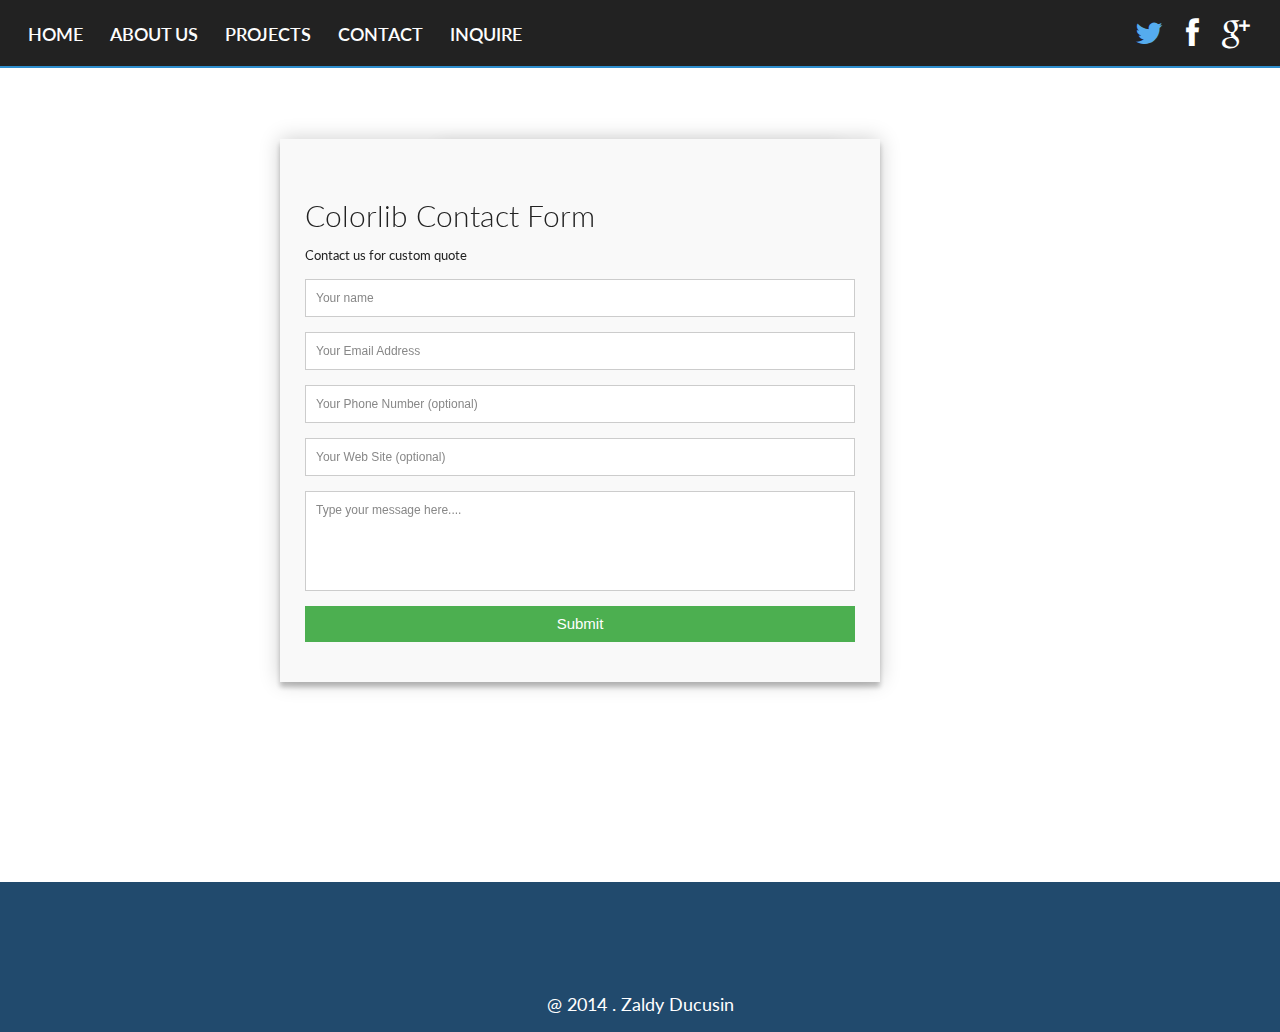
==== Customized.html @ 524197e4 "update" ====
<!DOCTYPE html>
<!--[if lt IE 7]> <html class="no-js lt-ie9 lt-ie8 lt-ie7"> <![endif]-->
<!--[if IE 7]> <html class="no-js lt-ie9 lt-ie8"> <![endif]-->
<!--[if IE 8]> <html class="no-js lt-ie9"> <![endif]-->
<!--[if gt IE 8]><!-->
<html class='no-js'>
  <!--<![endif]-->
  <head>

    <meta charset='utf-8'>
    <meta content='IE=edge' http-equiv='X-UA-Compatible'>
    <title>Inquire</title>

    

    <meta content='width=device-width, initial-scale=1.0' name='viewport'>

    <link href="stylesheets/screen.css" media="screen" rel="stylesheet" type="text/css" />
    <link href="stylesheets/plugin.css" media="screen" rel="stylesheet" type="text/css" />
  
    <link href="stylesheets/customizedcss.css" media="screen" rel="stylesheet" type="text/css" />
    <script src="javascripts/libs/modernizr-2.7.1.min.js" type="text/javascript"></script>
    
  </head>
  <body class='homepage'>
   
    <div class='container'>
      <header id='header' class="fixed-top">
   
        <div class='site-main-menu' id='menu'>
          <ul>
            <li>
              <a href='index.html'>HOME</a>
            </li>
            <li>
              <a href='index.html'>ABOUT US</a>
            </li>
            <li>
              <a href='index.html'>PROJECTS</a>
            </li>
            <li>
              <a href='index.html'>CONTACT</a>
            </li>
            <li>
              <a href='inquire.html'>INQUIRE</a>
            </li>
          </ul>
          <span class='follow'>
            <a class='links' href='#' target='_blank' title='Twitter'>
              <i class='fa fa-twitter'></i>
            </a>
            
            <a class='links' href='#' target='_blank' title='Youtube'>
              <i class='fa fa-facebook'></i>
            </a>
            <a class='links' href='#' target='_blank' title='Youtube'>
              <i class='fa fa-google-plus'></i>
            </a>
          </span>
        </div>
        
      </header>



<dd>
<div class="container1">  

  <form id="contact" action="" method="post">
  <h3>Choose one of these services</h3>
    <fieldset>
      <dl class="dropdown"> 
  
    <dt>
    <a href="#">
      <span class="hida">Select</span>    
      <p class="multiSel"></p>  
    </a>
    </dt>
  
    <dd>
        <div class="mutliSelect">
            <ul>
                <li>
                    <input type="checkbox" value="Apple" />Apple</li>
                <li>
                    <input type="checkbox" value="Blackberry" />Blackberry</li>
                <li>
                    <input type="checkbox" value="HTC" />HTC</li>
                <li>
                    <input type="checkbox" value="Sony Ericson" />Sony Ericson</li>
                <li>
                    <input type="checkbox" value="Motorola" />Motorola</li>
                <li>
                    <input type="checkbox" value="Nokia" />Nokia</li>
            </ul>
        </div>
    </dd>
  
</dl>
    </fieldset>
    <fieldset>
      <input placeholder="Your name" type="text" tabindex="1" required autofocus>
    </fieldset>
    <fieldset>
      <input placeholder="Your Email Address" type="email" tabindex="2" required>
    </fieldset>
  </form>
</div>
<div class="container2">  
   <form id="contact" action="" method="post">
    <h3>Colorlib Contact Form</h3>
    <h4>Contact us for custom quote</h4>
    <fieldset>
      <input placeholder="Your name" type="text" tabindex="1" required autofocus>
    </fieldset>
    <fieldset>
      <input placeholder="Your Email Address" type="email" tabindex="2" required>
    </fieldset>
    <fieldset>
      <input placeholder="Your Phone Number (optional)" type="tel" tabindex="3" required>
    </fieldset>
    <fieldset>
      <input placeholder="Your Web Site (optional)" type="url" tabindex="4" required>
    </fieldset>
    <fieldset>
      <textarea placeholder="Type your message here...." tabindex="5" required></textarea>
    </fieldset>
    <fieldset>
      <button name="submit" type="submit" id="contact-submit" data-submit="...Sending">Submit</button>
    </fieldset>

  </form>
  </div>
</div>


 


      
      <footer id='contacts'>
        
        <span class='cc'>
          @ 2014 . Zaldy Ducusin
        </span>
      </footer>
    </div>
    <script src="http://ajax.googleapis.com/ajax/libs/jquery/1.10.2/jquery.min.js" type="text/javascript"></script>
    <script>
      window.jQuery || document.write('<script src="/javascripts/libs/jquery-1.10.2.min.js"><\/script>')
    </script>
    <script>
    $(".dropdown dt a").on('click', function() {
  $(".dropdown dd ul").slideToggle('fast');
});

$(".dropdown dd ul li a").on('click', function() {
  $(".dropdown dd ul").hide();
});

function getSelectedValue(id) {
  return $("#" + id).find("dt a span.value").html();
}

$(document).bind('click', function(e) {
  var $clicked = $(e.target);
  if (!$clicked.parents().hasClass("dropdown")) $(".dropdown dd ul").hide();
});

$('.mutliSelect input[type="checkbox"]').on('click', function() {

  var title = $(this).closest('.mutliSelect').find('input[type="checkbox"]').val(),
    title = $(this).val() + ",";

  if ($(this).is(':checked')) {
    var html = '<span title="' + title + '">' + title + '</span>';
    $('.multiSel').append(html);
    $(".hida").hide();
  } else {
    $('span[title="' + title + '"]').remove();
    var ret = $(".hida");
    $('.dropdown dt a').append(ret);

  }
});
</script>
    <script src="javascripts/libs/holder.js" type="text/javascript"></script>
    <script src="javascripts/plugins.js" type="text/javascript"></script>
    <script src="javascripts/formsjs.js" type="text/javascript"></script>
  </body>
</html>
---- stylesheets/screen.css ----
/* line 33, f:/Ruby193/lib/ruby/gems/1.9.1/gems/compass-h5bp-0.1.2/stylesheets/h5bp/_normalize.scss */
article,
aside,
details,
figcaption,
figure,
footer,
header,
hgroup,
main,
nav,
section,
summary {
  display: block; }

/* line 40, f:/Ruby193/lib/ruby/gems/1.9.1/gems/compass-h5bp-0.1.2/stylesheets/h5bp/_normalize.scss */
audio,
canvas,
video {
  display: inline-block;
  *display: inline;
  *zoom: 1; }

/* line 48, f:/Ruby193/lib/ruby/gems/1.9.1/gems/compass-h5bp-0.1.2/stylesheets/h5bp/_normalize.scss */
audio:not([controls]) {
  display: none;
  height: 0; }

/* line 55, f:/Ruby193/lib/ruby/gems/1.9.1/gems/compass-h5bp-0.1.2/stylesheets/h5bp/_normalize.scss */
[hidden] {
  display: none; }

/* line 77, f:/Ruby193/lib/ruby/gems/1.9.1/gems/compass-h5bp-0.1.2/stylesheets/h5bp/_normalize.scss */
html {
  background: #fff;
  color: #000;
  font-size: 100%;
  -webkit-text-size-adjust: 100%;
  -ms-text-size-adjust: 100%; }

/* line 92, f:/Ruby193/lib/ruby/gems/1.9.1/gems/compass-h5bp-0.1.2/stylesheets/h5bp/_normalize.scss */
html,
button,
input,
select,
textarea {
  font-family: sans-serif; }

/* line 98, f:/Ruby193/lib/ruby/gems/1.9.1/gems/compass-h5bp-0.1.2/stylesheets/h5bp/_normalize.scss */
body {
  margin: 0; }

/* line 113, f:/Ruby193/lib/ruby/gems/1.9.1/gems/compass-h5bp-0.1.2/stylesheets/h5bp/_normalize.scss */
a:focus {
  outline: thin dotted; }

/* line 119, f:/Ruby193/lib/ruby/gems/1.9.1/gems/compass-h5bp-0.1.2/stylesheets/h5bp/_normalize.scss */
a:active,
a:hover {
  outline: 0; }

/* line 132, f:/Ruby193/lib/ruby/gems/1.9.1/gems/compass-h5bp-0.1.2/stylesheets/h5bp/_normalize.scss */
h1 {
  font-size: 2em;
  margin: 0.67em 0; }

/* line 137, f:/Ruby193/lib/ruby/gems/1.9.1/gems/compass-h5bp-0.1.2/stylesheets/h5bp/_normalize.scss */
h2 {
  font-size: 1.5em;
  margin: 0.83em 0; }

/* line 142, f:/Ruby193/lib/ruby/gems/1.9.1/gems/compass-h5bp-0.1.2/stylesheets/h5bp/_normalize.scss */
h3 {
  font-size: 1.17em;
  margin: 1em 0; }

/* line 147, f:/Ruby193/lib/ruby/gems/1.9.1/gems/compass-h5bp-0.1.2/stylesheets/h5bp/_normalize.scss */
h4 {
  font-size: 1em;
  margin: 1.33em 0; }

/* line 152, f:/Ruby193/lib/ruby/gems/1.9.1/gems/compass-h5bp-0.1.2/stylesheets/h5bp/_normalize.scss */
h5 {
  font-size: 0.83em;
  margin: 1.67em 0; }

/* line 157, f:/Ruby193/lib/ruby/gems/1.9.1/gems/compass-h5bp-0.1.2/stylesheets/h5bp/_normalize.scss */
h6 {
  font-size: 0.67em;
  margin: 2.33em 0; }

/* line 163, f:/Ruby193/lib/ruby/gems/1.9.1/gems/compass-h5bp-0.1.2/stylesheets/h5bp/_normalize.scss */
abbr[title] {
  border-bottom: 1px dotted; }

/* line 169, f:/Ruby193/lib/ruby/gems/1.9.1/gems/compass-h5bp-0.1.2/stylesheets/h5bp/_normalize.scss */
b,
strong {
  font-weight: bold; }

/* line 173, f:/Ruby193/lib/ruby/gems/1.9.1/gems/compass-h5bp-0.1.2/stylesheets/h5bp/_normalize.scss */
blockquote {
  margin: 1em 40px; }

/* line 178, f:/Ruby193/lib/ruby/gems/1.9.1/gems/compass-h5bp-0.1.2/stylesheets/h5bp/_normalize.scss */
dfn {
  font-style: italic; }

/* line 184, f:/Ruby193/lib/ruby/gems/1.9.1/gems/compass-h5bp-0.1.2/stylesheets/h5bp/_normalize.scss */
hr {
  -moz-box-sizing: content-box;
  box-sizing: content-box;
  height: 0; }

/* line 191, f:/Ruby193/lib/ruby/gems/1.9.1/gems/compass-h5bp-0.1.2/stylesheets/h5bp/_normalize.scss */
mark {
  background: #ff0;
  color: #000; }

/* line 198, f:/Ruby193/lib/ruby/gems/1.9.1/gems/compass-h5bp-0.1.2/stylesheets/h5bp/_normalize.scss */
p,
pre {
  margin: 1em 0; }

/* line 206, f:/Ruby193/lib/ruby/gems/1.9.1/gems/compass-h5bp-0.1.2/stylesheets/h5bp/_normalize.scss */
code,
kbd,
pre,
samp {
  font-family: monospace, serif;
  _font-family: 'courier new', monospace;
  font-size: 1em; }

/* line 213, f:/Ruby193/lib/ruby/gems/1.9.1/gems/compass-h5bp-0.1.2/stylesheets/h5bp/_normalize.scss */
pre {
  white-space: pre;
  white-space: pre-wrap;
  word-wrap: break-word; }

/* line 220, f:/Ruby193/lib/ruby/gems/1.9.1/gems/compass-h5bp-0.1.2/stylesheets/h5bp/_normalize.scss */
q {
  quotes: none; }

/* line 226, f:/Ruby193/lib/ruby/gems/1.9.1/gems/compass-h5bp-0.1.2/stylesheets/h5bp/_normalize.scss */
q:before,
q:after {
  content: '';
  content: none; }

/* line 232, f:/Ruby193/lib/ruby/gems/1.9.1/gems/compass-h5bp-0.1.2/stylesheets/h5bp/_normalize.scss */
small {
  font-size: 80%; }

/* line 238, f:/Ruby193/lib/ruby/gems/1.9.1/gems/compass-h5bp-0.1.2/stylesheets/h5bp/_normalize.scss */
sub,
sup {
  font-size: 75%;
  line-height: 0;
  position: relative;
  vertical-align: baseline; }

/* line 245, f:/Ruby193/lib/ruby/gems/1.9.1/gems/compass-h5bp-0.1.2/stylesheets/h5bp/_normalize.scss */
sup {
  top: -0.5em; }

/* line 249, f:/Ruby193/lib/ruby/gems/1.9.1/gems/compass-h5bp-0.1.2/stylesheets/h5bp/_normalize.scss */
sub {
  bottom: -0.25em; }

/* line 263, f:/Ruby193/lib/ruby/gems/1.9.1/gems/compass-h5bp-0.1.2/stylesheets/h5bp/_normalize.scss */
dl,
menu,
ol,
ul {
  margin: 1em 0; }

/* line 267, f:/Ruby193/lib/ruby/gems/1.9.1/gems/compass-h5bp-0.1.2/stylesheets/h5bp/_normalize.scss */
dd {
  margin: 0 0 0 40px; }

/* line 274, f:/Ruby193/lib/ruby/gems/1.9.1/gems/compass-h5bp-0.1.2/stylesheets/h5bp/_normalize.scss */
menu,
ol,
ul {
  padding: 0 0 0 40px; }

/* line 280, f:/Ruby193/lib/ruby/gems/1.9.1/gems/compass-h5bp-0.1.2/stylesheets/h5bp/_normalize.scss */
nav ul,
nav ol {
  list-style: none;
  list-style-image: none; }

/* line 293, f:/Ruby193/lib/ruby/gems/1.9.1/gems/compass-h5bp-0.1.2/stylesheets/h5bp/_normalize.scss */
img {
  border: 0;
  -ms-interpolation-mode: bicubic; }

/* line 299, f:/Ruby193/lib/ruby/gems/1.9.1/gems/compass-h5bp-0.1.2/stylesheets/h5bp/_normalize.scss */
svg:not(:root) {
  overflow: hidden; }

/* line 310, f:/Ruby193/lib/ruby/gems/1.9.1/gems/compass-h5bp-0.1.2/stylesheets/h5bp/_normalize.scss */
figure {
  margin: 0; }

/* line 321, f:/Ruby193/lib/ruby/gems/1.9.1/gems/compass-h5bp-0.1.2/stylesheets/h5bp/_normalize.scss */
form {
  margin: 0; }

/* line 326, f:/Ruby193/lib/ruby/gems/1.9.1/gems/compass-h5bp-0.1.2/stylesheets/h5bp/_normalize.scss */
fieldset {
  border: 1px solid #c0c0c0;
  margin: 0 2px;
  padding: 0.35em 0.625em 0.75em; }

/* line 335, f:/Ruby193/lib/ruby/gems/1.9.1/gems/compass-h5bp-0.1.2/stylesheets/h5bp/_normalize.scss */
legend {
  border: 0;
  padding: 0;
  white-space: normal;
  *margin-left: -7px; }

/* line 349, f:/Ruby193/lib/ruby/gems/1.9.1/gems/compass-h5bp-0.1.2/stylesheets/h5bp/_normalize.scss */
button,
input,
select,
textarea {
  font-size: 100%;
  margin: 0;
  vertical-align: baseline;
  *vertical-align: middle; }

/* line 359, f:/Ruby193/lib/ruby/gems/1.9.1/gems/compass-h5bp-0.1.2/stylesheets/h5bp/_normalize.scss */
button,
input {
  line-height: normal; }

/* line 368, f:/Ruby193/lib/ruby/gems/1.9.1/gems/compass-h5bp-0.1.2/stylesheets/h5bp/_normalize.scss */
button,
select {
  text-transform: none; }

/* line 382, f:/Ruby193/lib/ruby/gems/1.9.1/gems/compass-h5bp-0.1.2/stylesheets/h5bp/_normalize.scss */
button,
html input[type="button"],
input[type="reset"],
input[type="submit"] {
  -webkit-appearance: button;
  cursor: pointer;
  *overflow: visible; }

/* line 390, f:/Ruby193/lib/ruby/gems/1.9.1/gems/compass-h5bp-0.1.2/stylesheets/h5bp/_normalize.scss */
button[disabled],
html input[disabled] {
  cursor: default; }

/* line 399, f:/Ruby193/lib/ruby/gems/1.9.1/gems/compass-h5bp-0.1.2/stylesheets/h5bp/_normalize.scss */
input[type="checkbox"],
input[type="radio"] {
  box-sizing: border-box;
  padding: 0;
  *height: 13px;
  *width: 13px; }

/* line 409, f:/Ruby193/lib/ruby/gems/1.9.1/gems/compass-h5bp-0.1.2/stylesheets/h5bp/_normalize.scss */
input[type="search"] {
  -webkit-appearance: textfield;
  -moz-box-sizing: content-box;
  -webkit-box-sizing: content-box;
  box-sizing: content-box; }

/* line 419, f:/Ruby193/lib/ruby/gems/1.9.1/gems/compass-h5bp-0.1.2/stylesheets/h5bp/_normalize.scss */
input[type="search"]::-webkit-search-cancel-button,
input[type="search"]::-webkit-search-decoration {
  -webkit-appearance: none; }

/* line 425, f:/Ruby193/lib/ruby/gems/1.9.1/gems/compass-h5bp-0.1.2/stylesheets/h5bp/_normalize.scss */
button::-moz-focus-inner,
input::-moz-focus-inner {
  border: 0;
  padding: 0; }

/* line 432, f:/Ruby193/lib/ruby/gems/1.9.1/gems/compass-h5bp-0.1.2/stylesheets/h5bp/_normalize.scss */
textarea {
  overflow: auto;
  vertical-align: top; }

/* line 444, f:/Ruby193/lib/ruby/gems/1.9.1/gems/compass-h5bp-0.1.2/stylesheets/h5bp/_normalize.scss */
table {
  border-collapse: collapse;
  border-spacing: 0; }

/* line 22, f:/Ruby193/lib/ruby/gems/1.9.1/gems/compass-h5bp-0.1.2/stylesheets/h5bp/_main.scss */
html,
button,
input,
select,
textarea {
  color: #222222; }

/* line 26, f:/Ruby193/lib/ruby/gems/1.9.1/gems/compass-h5bp-0.1.2/stylesheets/h5bp/_main.scss */
body {
  font-size: 1em;
  line-height: 1.4; }

/* line 34, f:/Ruby193/lib/ruby/gems/1.9.1/gems/compass-h5bp-0.1.2/stylesheets/h5bp/_main.scss */
::-moz-selection {
  background: #b3d4fc;
  text-shadow: none; }

/* line 39, f:/Ruby193/lib/ruby/gems/1.9.1/gems/compass-h5bp-0.1.2/stylesheets/h5bp/_main.scss */
::selection {
  background: #b3d4fc;
  text-shadow: none; }

/* line 45, f:/Ruby193/lib/ruby/gems/1.9.1/gems/compass-h5bp-0.1.2/stylesheets/h5bp/_main.scss */
hr {
  display: block;
  height: 1px;
  border: 0;
  border-top: 1px solid #ccc;
  margin: 1em 0;
  padding: 0; }

/* line 55, f:/Ruby193/lib/ruby/gems/1.9.1/gems/compass-h5bp-0.1.2/stylesheets/h5bp/_main.scss */
img {
  vertical-align: middle; }

/* line 60, f:/Ruby193/lib/ruby/gems/1.9.1/gems/compass-h5bp-0.1.2/stylesheets/h5bp/_main.scss */
fieldset {
  border: 0;
  margin: 0;
  padding: 0; }

/* line 67, f:/Ruby193/lib/ruby/gems/1.9.1/gems/compass-h5bp-0.1.2/stylesheets/h5bp/_main.scss */
textarea {
  resize: vertical; }

/* line 20, f:/SHIRO/Cloud/Work/shiro/source/stylesheets/grid/_magic.sass */
.container {
  max-width: 100%; }

/* line 28, f:/SHIRO/Cloud/Work/shiro/source/stylesheets/grid/_magic.sass */
.container {
  *zoom: 1;
  padding-left: 0;
  padding-right: 0;
  margin-left: auto;
  margin-right: auto; }
  /* line 38, f:/Ruby193/lib/ruby/gems/1.9.1/gems/compass-0.12.2/frameworks/compass/stylesheets/compass/utilities/general/_clearfix.scss */
  .container:after {
    content: "";
    display: table;
    clear: both; }

/* line 33, f:/SHIRO/Cloud/Work/shiro/source/stylesheets/grid/_magic.sass */
header, #main-content, footer {
  overflow: hidden;
  *zoom: 1; }

/*!
 *  Font Awesome 4.0.3 by @davegandy - http://fontawesome.io - @fontawesome
 *  License - http://fontawesome.io/license (Font: SIL OFL 1.1, CSS: MIT License)
 */
/* FONT PATH
 * -------------------------- */
@font-face {
  font-family: 'FontAwesome';
  src: url("../fonts/fontawesome-webfont.eot?v=4.0.3");
  src: url("../fonts/fontawesome-webfont.eot?#iefix&v=4.0.3") format("embedded-opentype"), url("../fonts/fontawesome-webfont.woff?v=4.0.3") format("woff"), url("../fonts/fontawesome-webfont.ttf?v=4.0.3") format("truetype"), url("../fonts/fontawesome-webfont.svg?v=4.0.3#fontawesomeregular") format("svg");
  font-weight: normal;
  font-style: normal; }

/* line 4, f:/Ruby193/lib/ruby/gems/1.9.1/gems/font-awesome-middleman-4.0.3/app/assets/stylesheets/_core.scss */
.fa {
  display: inline-block;
  font-family: FontAwesome;
  font-style: normal;
  font-weight: normal;
  line-height: 1;
  -webkit-font-smoothing: antialiased;
  -moz-osx-font-smoothing: grayscale; }

/* makes the font 33% larger relative to the icon container */
/* line 7, f:/Ruby193/lib/ruby/gems/1.9.1/gems/font-awesome-middleman-4.0.3/app/assets/stylesheets/_larger.scss */
.fa-lg {
  font-size: 1.33333em;
  line-height: 0.75em;
  vertical-align: -15%; }

/* line 12, f:/Ruby193/lib/ruby/gems/1.9.1/gems/font-awesome-middleman-4.0.3/app/assets/stylesheets/_larger.scss */
.fa-2x {
  font-size: 2em; }

/* line 13, f:/Ruby193/lib/ruby/gems/1.9.1/gems/font-awesome-middleman-4.0.3/app/assets/stylesheets/_larger.scss */
.fa-3x {
  font-size: 3em; }

/* line 14, f:/Ruby193/lib/ruby/gems/1.9.1/gems/font-awesome-middleman-4.0.3/app/assets/stylesheets/_larger.scss */
.fa-4x {
  font-size: 4em; }

/* line 15, f:/Ruby193/lib/ruby/gems/1.9.1/gems/font-awesome-middleman-4.0.3/app/assets/stylesheets/_larger.scss */
.fa-5x {
  font-size: 5em; }

/* line 5, f:/Ruby193/lib/ruby/gems/1.9.1/gems/font-awesome-middleman-4.0.3/app/assets/stylesheets/_fixed-width.scss */
.fa-fw {
  width: 1.28571em;
  text-align: center; }

/* line 6, f:/Ruby193/lib/ruby/gems/1.9.1/gems/font-awesome-middleman-4.0.3/app/assets/stylesheets/_list.scss */
.fa-ul {
  padding-left: 0;
  margin-left: 2.14286em;
  list-style-type: none; }
  /* line 10, f:/Ruby193/lib/ruby/gems/1.9.1/gems/font-awesome-middleman-4.0.3/app/assets/stylesheets/_list.scss */
  .fa-ul > li {
    position: relative; }

/* line 12, f:/Ruby193/lib/ruby/gems/1.9.1/gems/font-awesome-middleman-4.0.3/app/assets/stylesheets/_list.scss */
.fa-li {
  position: absolute;
  left: -2.14286em;
  width: 2.14286em;
  top: 0.14286em;
  text-align: center; }
  /* line 18, f:/Ruby193/lib/ruby/gems/1.9.1/gems/font-awesome-middleman-4.0.3/app/assets/stylesheets/_list.scss */
  .fa-li.fa-lg {
    left: -1.85714em; }

/* line 6, f:/Ruby193/lib/ruby/gems/1.9.1/gems/font-awesome-middleman-4.0.3/app/assets/stylesheets/_bordered-pulled.scss */
.fa-border {
  padding: .2em .25em .15em;
  border: solid 0.08em #eeeeee;
  border-radius: .1em; }

/* line 12, f:/Ruby193/lib/ruby/gems/1.9.1/gems/font-awesome-middleman-4.0.3/app/assets/stylesheets/_bordered-pulled.scss */
.pull-right {
  float: right; }

/* line 13, f:/Ruby193/lib/ruby/gems/1.9.1/gems/font-awesome-middleman-4.0.3/app/assets/stylesheets/_bordered-pulled.scss */
.pull-left {
  float: left; }

/* line 16, f:/Ruby193/lib/ruby/gems/1.9.1/gems/font-awesome-middleman-4.0.3/app/assets/stylesheets/_bordered-pulled.scss */
.fa.pull-left {
  margin-right: .3em; }
/* line 17, f:/Ruby193/lib/ruby/gems/1.9.1/gems/font-awesome-middleman-4.0.3/app/assets/stylesheets/_bordered-pulled.scss */
.fa.pull-right {
  margin-left: .3em; }

/* line 6, f:/Ruby193/lib/ruby/gems/1.9.1/gems/font-awesome-middleman-4.0.3/app/assets/stylesheets/_spinning.scss */
.fa-spin {
  -webkit-animation: spin 2s infinite linear;
  -moz-animation: spin 2s infinite linear;
  -o-animation: spin 2s infinite linear;
  animation: spin 2s infinite linear; }

@-moz-keyframes spin {
  /* line 14, f:/Ruby193/lib/ruby/gems/1.9.1/gems/font-awesome-middleman-4.0.3/app/assets/stylesheets/_spinning.scss */
  0% {
    -moz-transform: rotate(0deg); }

  /* line 15, f:/Ruby193/lib/ruby/gems/1.9.1/gems/font-awesome-middleman-4.0.3/app/assets/stylesheets/_spinning.scss */
  100% {
    -moz-transform: rotate(359deg); } }

@-webkit-keyframes spin {
  /* line 18, f:/Ruby193/lib/ruby/gems/1.9.1/gems/font-awesome-middleman-4.0.3/app/assets/stylesheets/_spinning.scss */
  0% {
    -webkit-transform: rotate(0deg); }

  /* line 19, f:/Ruby193/lib/ruby/gems/1.9.1/gems/font-awesome-middleman-4.0.3/app/assets/stylesheets/_spinning.scss */
  100% {
    -webkit-transform: rotate(359deg); } }

@-o-keyframes spin {
  /* line 22, f:/Ruby193/lib/ruby/gems/1.9.1/gems/font-awesome-middleman-4.0.3/app/assets/stylesheets/_spinning.scss */
  0% {
    -o-transform: rotate(0deg); }

  /* line 23, f:/Ruby193/lib/ruby/gems/1.9.1/gems/font-awesome-middleman-4.0.3/app/assets/stylesheets/_spinning.scss */
  100% {
    -o-transform: rotate(359deg); } }

@-ms-keyframes spin {
  /* line 26, f:/Ruby193/lib/ruby/gems/1.9.1/gems/font-awesome-middleman-4.0.3/app/assets/stylesheets/_spinning.scss */
  0% {
    -ms-transform: rotate(0deg); }

  /* line 27, f:/Ruby193/lib/ruby/gems/1.9.1/gems/font-awesome-middleman-4.0.3/app/assets/stylesheets/_spinning.scss */
  100% {
    -ms-transform: rotate(359deg); } }

@keyframes spin {
  /* line 30, f:/Ruby193/lib/ruby/gems/1.9.1/gems/font-awesome-middleman-4.0.3/app/assets/stylesheets/_spinning.scss */
  0% {
    transform: rotate(0deg); }

  /* line 31, f:/Ruby193/lib/ruby/gems/1.9.1/gems/font-awesome-middleman-4.0.3/app/assets/stylesheets/_spinning.scss */
  100% {
    transform: rotate(359deg); } }

/* line 6, f:/Ruby193/lib/ruby/gems/1.9.1/gems/font-awesome-middleman-4.0.3/app/assets/stylesheets/_rotated-flipped.scss */
.fa-rotate-90 {
  filter: progid:DXImageTransform.Microsoft.BasicImage(rotation=$rotation);
  -webkit-transform: rotate(90deg);
  -moz-transform: rotate(90deg);
  -ms-transform: rotate(90deg);
  -o-transform: rotate(90deg);
  transform: rotate(90deg); }

/* line 7, f:/Ruby193/lib/ruby/gems/1.9.1/gems/font-awesome-middleman-4.0.3/app/assets/stylesheets/_rotated-flipped.scss */
.fa-rotate-180 {
  filter: progid:DXImageTransform.Microsoft.BasicImage(rotation=$rotation);
  -webkit-transform: rotate(180deg);
  -moz-transform: rotate(180deg);
  -ms-transform: rotate(180deg);
  -o-transform: rotate(180deg);
  transform: rotate(180deg); }

/* line 8, f:/Ruby193/lib/ruby/gems/1.9.1/gems/font-awesome-middleman-4.0.3/app/assets/stylesheets/_rotated-flipped.scss */
.fa-rotate-270 {
  filter: progid:DXImageTransform.Microsoft.BasicImage(rotation=$rotation);
  -webkit-transform: rotate(270deg);
  -moz-transform: rotate(270deg);
  -ms-transform: rotate(270deg);
  -o-transform: rotate(270deg);
  transform: rotate(270deg); }

/* line 10, f:/Ruby193/lib/ruby/gems/1.9.1/gems/font-awesome-middleman-4.0.3/app/assets/stylesheets/_rotated-flipped.scss */
.fa-flip-horizontal {
  filter: progid:DXImageTransform.Microsoft.BasicImage(rotation=$rotation);
  -webkit-transform: scale(-1, 1);
  -moz-transform: scale(-1, 1);
  -ms-transform: scale(-1, 1);
  -o-transform: scale(-1, 1);
  transform: scale(-1, 1); }

/* line 11, f:/Ruby193/lib/ruby/gems/1.9.1/gems/font-awesome-middleman-4.0.3/app/assets/stylesheets/_rotated-flipped.scss */
.fa-flip-vertical {
  filter: progid:DXImageTransform.Microsoft.BasicImage(rotation=$rotation);
  -webkit-transform: scale(1, -1);
  -moz-transform: scale(1, -1);
  -ms-transform: scale(1, -1);
  -o-transform: scale(1, -1);
  transform: scale(1, -1); }

/* line 6, f:/Ruby193/lib/ruby/gems/1.9.1/gems/font-awesome-middleman-4.0.3/app/assets/stylesheets/_stacked.scss */
.fa-stack {
  position: relative;
  display: inline-block;
  width: 2em;
  height: 2em;
  line-height: 2em;
  vertical-align: middle; }

/* line 14, f:/Ruby193/lib/ruby/gems/1.9.1/gems/font-awesome-middleman-4.0.3/app/assets/stylesheets/_stacked.scss */
.fa-stack-1x, .fa-stack-2x {
  position: absolute;
  left: 0;
  width: 100%;
  text-align: center; }

/* line 20, f:/Ruby193/lib/ruby/gems/1.9.1/gems/font-awesome-middleman-4.0.3/app/assets/stylesheets/_stacked.scss */
.fa-stack-1x {
  line-height: inherit; }

/* line 21, f:/Ruby193/lib/ruby/gems/1.9.1/gems/font-awesome-middleman-4.0.3/app/assets/stylesheets/_stacked.scss */
.fa-stack-2x {
  font-size: 2em; }

/* line 22, f:/Ruby193/lib/ruby/gems/1.9.1/gems/font-awesome-middleman-4.0.3/app/assets/stylesheets/_stacked.scss */
.fa-inverse {
  color: white; }

/* Font Awesome uses the Unicode Private Use Area (PUA) to ensure screen
   readers do not read off random characters that represent icons */
/* line 5, f:/Ruby193/lib/ruby/gems/1.9.1/gems/font-awesome-middleman-4.0.3/app/assets/stylesheets/_icons.scss */
.fa-glass:before {
  content: "\f000"; }

/* line 6, f:/Ruby193/lib/ruby/gems/1.9.1/gems/font-awesome-middleman-4.0.3/app/assets/stylesheets/_icons.scss */
.fa-music:before {
  content: "\f001"; }

/* line 7, f:/Ruby193/lib/ruby/gems/1.9.1/gems/font-awesome-middleman-4.0.3/app/assets/stylesheets/_icons.scss */
.fa-search:before {
  content: "\f002"; }

/* line 8, f:/Ruby193/lib/ruby/gems/1.9.1/gems/font-awesome-middleman-4.0.3/app/assets/stylesheets/_icons.scss */
.fa-envelope-o:before {
  content: "\f003"; }

/* line 9, f:/Ruby193/lib/ruby/gems/1.9.1/gems/font-awesome-middleman-4.0.3/app/assets/stylesheets/_icons.scss */
.fa-heart:before {
  content: "\f004"; }

/* line 10, f:/Ruby193/lib/ruby/gems/1.9.1/gems/font-awesome-middleman-4.0.3/app/assets/stylesheets/_icons.scss */
.fa-star:before {
  content: "\f005"; }

/* line 11, f:/Ruby193/lib/ruby/gems/1.9.1/gems/font-awesome-middleman-4.0.3/app/assets/stylesheets/_icons.scss */
.fa-star-o:before {
  content: "\f006"; }

/* line 12, f:/Ruby193/lib/ruby/gems/1.9.1/gems/font-awesome-middleman-4.0.3/app/assets/stylesheets/_icons.scss */
.fa-user:before {
  content: "\f007"; }

/* line 13, f:/Ruby193/lib/ruby/gems/1.9.1/gems/font-awesome-middleman-4.0.3/app/assets/stylesheets/_icons.scss */
.fa-film:before {
  content: "\f008"; }

/* line 14, f:/Ruby193/lib/ruby/gems/1.9.1/gems/font-awesome-middleman-4.0.3/app/assets/stylesheets/_icons.scss */
.fa-th-large:before {
  content: "\f009"; }

/* line 15, f:/Ruby193/lib/ruby/gems/1.9.1/gems/font-awesome-middleman-4.0.3/app/assets/stylesheets/_icons.scss */
.fa-th:before {
  content: "\f00a"; }

/* line 16, f:/Ruby193/lib/ruby/gems/1.9.1/gems/font-awesome-middleman-4.0.3/app/assets/stylesheets/_icons.scss */
.fa-th-list:before {
  content: "\f00b"; }

/* line 17, f:/Ruby193/lib/ruby/gems/1.9.1/gems/font-awesome-middleman-4.0.3/app/assets/stylesheets/_icons.scss */
.fa-check:before {
  content: "\f00c"; }

/* line 18, f:/Ruby193/lib/ruby/gems/1.9.1/gems/font-awesome-middleman-4.0.3/app/assets/stylesheets/_icons.scss */
.fa-times:before {
  content: "\f00d"; }

/* line 19, f:/Ruby193/lib/ruby/gems/1.9.1/gems/font-awesome-middleman-4.0.3/app/assets/stylesheets/_icons.scss */
.fa-search-plus:before {
  content: "\f00e"; }

/* line 20, f:/Ruby193/lib/ruby/gems/1.9.1/gems/font-awesome-middleman-4.0.3/app/assets/stylesheets/_icons.scss */
.fa-search-minus:before {
  content: "\f010"; }

/* line 21, f:/Ruby193/lib/ruby/gems/1.9.1/gems/font-awesome-middleman-4.0.3/app/assets/stylesheets/_icons.scss */
.fa-power-off:before {
  content: "\f011"; }

/* line 22, f:/Ruby193/lib/ruby/gems/1.9.1/gems/font-awesome-middleman-4.0.3/app/assets/stylesheets/_icons.scss */
.fa-signal:before {
  content: "\f012"; }

/* line 24, f:/Ruby193/lib/ruby/gems/1.9.1/gems/font-awesome-middleman-4.0.3/app/assets/stylesheets/_icons.scss */
.fa-gear:before,
.fa-cog:before {
  content: "\f013"; }

/* line 25, f:/Ruby193/lib/ruby/gems/1.9.1/gems/font-awesome-middleman-4.0.3/app/assets/stylesheets/_icons.scss */
.fa-trash-o:before {
  content: "\f014"; }

/* line 26, f:/Ruby193/lib/ruby/gems/1.9.1/gems/font-awesome-middleman-4.0.3/app/assets/stylesheets/_icons.scss */
.fa-home:before {
  content: "\f015"; }

/* line 27, f:/Ruby193/lib/ruby/gems/1.9.1/gems/font-awesome-middleman-4.0.3/app/assets/stylesheets/_icons.scss */
.fa-file-o:before {
  content: "\f016"; }

/* line 28, f:/Ruby193/lib/ruby/gems/1.9.1/gems/font-awesome-middleman-4.0.3/app/assets/stylesheets/_icons.scss */
.fa-clock-o:before {
  content: "\f017"; }

/* line 29, f:/Ruby193/lib/ruby/gems/1.9.1/gems/font-awesome-middleman-4.0.3/app/assets/stylesheets/_icons.scss */
.fa-road:before {
  content: "\f018"; }

/* line 30, f:/Ruby193/lib/ruby/gems/1.9.1/gems/font-awesome-middleman-4.0.3/app/assets/stylesheets/_icons.scss */
.fa-download:before {
  content: "\f019"; }

/* line 31, f:/Ruby193/lib/ruby/gems/1.9.1/gems/font-awesome-middleman-4.0.3/app/assets/stylesheets/_icons.scss */
.fa-arrow-circle-o-down:before {
  content: "\f01a"; }

/* line 32, f:/Ruby193/lib/ruby/gems/1.9.1/gems/font-awesome-middleman-4.0.3/app/assets/stylesheets/_icons.scss */
.fa-arrow-circle-o-up:before {
  content: "\f01b"; }

/* line 33, f:/Ruby193/lib/ruby/gems/1.9.1/gems/font-awesome-middleman-4.0.3/app/assets/stylesheets/_icons.scss */
.fa-inbox:before {
  content: "\f01c"; }

/* line 34, f:/Ruby193/lib/ruby/gems/1.9.1/gems/font-awesome-middleman-4.0.3/app/assets/stylesheets/_icons.scss */
.fa-play-circle-o:before {
  content: "\f01d"; }

/* line 36, f:/Ruby193/lib/ruby/gems/1.9.1/gems/font-awesome-middleman-4.0.3/app/assets/stylesheets/_icons.scss */
.fa-rotate-right:before,
.fa-repeat:before {
  content: "\f01e"; }

/* line 37, f:/Ruby193/lib/ruby/gems/1.9.1/gems/font-awesome-middleman-4.0.3/app/assets/stylesheets/_icons.scss */
.fa-refresh:before {
  content: "\f021"; }

/* line 38, f:/Ruby193/lib/ruby/gems/1.9.1/gems/font-awesome-middleman-4.0.3/app/assets/stylesheets/_icons.scss */
.fa-list-alt:before {
  content: "\f022"; }

/* line 39, f:/Ruby193/lib/ruby/gems/1.9.1/gems/font-awesome-middleman-4.0.3/app/assets/stylesheets/_icons.scss */
.fa-lock:before {
  content: "\f023"; }

/* line 40, f:/Ruby193/lib/ruby/gems/1.9.1/gems/font-awesome-middleman-4.0.3/app/assets/stylesheets/_icons.scss */
.fa-flag:before {
  content: "\f024"; }

/* line 41, f:/Ruby193/lib/ruby/gems/1.9.1/gems/font-awesome-middleman-4.0.3/app/assets/stylesheets/_icons.scss */
.fa-headphones:before {
  content: "\f025"; }

/* line 42, f:/Ruby193/lib/ruby/gems/1.9.1/gems/font-awesome-middleman-4.0.3/app/assets/stylesheets/_icons.scss */
.fa-volume-off:before {
  content: "\f026"; }

/* line 43, f:/Ruby193/lib/ruby/gems/1.9.1/gems/font-awesome-middleman-4.0.3/app/assets/stylesheets/_icons.scss */
.fa-volume-down:before {
  content: "\f027"; }

/* line 44, f:/Ruby193/lib/ruby/gems/1.9.1/gems/font-awesome-middleman-4.0.3/app/assets/stylesheets/_icons.scss */
.fa-volume-up:before {
  content: "\f028"; }

/* line 45, f:/Ruby193/lib/ruby/gems/1.9.1/gems/font-awesome-middleman-4.0.3/app/assets/stylesheets/_icons.scss */
.fa-qrcode:before {
  content: "\f029"; }

/* line 46, f:/Ruby193/lib/ruby/gems/1.9.1/gems/font-awesome-middleman-4.0.3/app/assets/stylesheets/_icons.scss */
.fa-barcode:before {
  content: "\f02a"; }

/* line 47, f:/Ruby193/lib/ruby/gems/1.9.1/gems/font-awesome-middleman-4.0.3/app/assets/stylesheets/_icons.scss */
.fa-tag:before {
  content: "\f02b"; }

/* line 48, f:/Ruby193/lib/ruby/gems/1.9.1/gems/font-awesome-middleman-4.0.3/app/assets/stylesheets/_icons.scss */
.fa-tags:before {
  content: "\f02c"; }

/* line 49, f:/Ruby193/lib/ruby/gems/1.9.1/gems/font-awesome-middleman-4.0.3/app/assets/stylesheets/_icons.scss */
.fa-book:before {
  content: "\f02d"; }

/* line 50, f:/Ruby193/lib/ruby/gems/1.9.1/gems/font-awesome-middleman-4.0.3/app/assets/stylesheets/_icons.scss */
.fa-bookmark:before {
  content: "\f02e"; }

/* line 51, f:/Ruby193/lib/ruby/gems/1.9.1/gems/font-awesome-middleman-4.0.3/app/assets/stylesheets/_icons.scss */
.fa-print:before {
  content: "\f02f"; }

/* line 52, f:/Ruby193/lib/ruby/gems/1.9.1/gems/font-awesome-middleman-4.0.3/app/assets/stylesheets/_icons.scss */
.fa-camera:before {
  content: "\f030"; }

/* line 53, f:/Ruby193/lib/ruby/gems/1.9.1/gems/font-awesome-middleman-4.0.3/app/assets/stylesheets/_icons.scss */
.fa-font:before {
  content: "\f031"; }

/* line 54, f:/Ruby193/lib/ruby/gems/1.9.1/gems/font-awesome-middleman-4.0.3/app/assets/stylesheets/_icons.scss */
.fa-bold:before {
  content: "\f032"; }

/* line 55, f:/Ruby193/lib/ruby/gems/1.9.1/gems/font-awesome-middleman-4.0.3/app/assets/stylesheets/_icons.scss */
.fa-italic:before {
  content: "\f033"; }

/* line 56, f:/Ruby193/lib/ruby/gems/1.9.1/gems/font-awesome-middleman-4.0.3/app/assets/stylesheets/_icons.scss */
.fa-text-height:before {
  content: "\f034"; }

/* line 57, f:/Ruby193/lib/ruby/gems/1.9.1/gems/font-awesome-middleman-4.0.3/app/assets/stylesheets/_icons.scss */
.fa-text-width:before {
  content: "\f035"; }

/* line 58, f:/Ruby193/lib/ruby/gems/1.9.1/gems/font-awesome-middleman-4.0.3/app/assets/stylesheets/_icons.scss */
.fa-align-left:before {
  content: "\f036"; }

/* line 59, f:/Ruby193/lib/ruby/gems/1.9.1/gems/font-awesome-middleman-4.0.3/app/assets/stylesheets/_icons.scss */
.fa-align-center:before {
  content: "\f037"; }

/* line 60, f:/Ruby193/lib/ruby/gems/1.9.1/gems/font-awesome-middleman-4.0.3/app/assets/stylesheets/_icons.scss */
.fa-align-right:before {
  content: "\f038"; }

/* line 61, f:/Ruby193/lib/ruby/gems/1.9.1/gems/font-awesome-middleman-4.0.3/app/assets/stylesheets/_icons.scss */
.fa-align-justify:before {
  content: "\f039"; }

/* line 62, f:/Ruby193/lib/ruby/gems/1.9.1/gems/font-awesome-middleman-4.0.3/app/assets/stylesheets/_icons.scss */
.fa-list:before {
  content: "\f03a"; }

/* line 64, f:/Ruby193/lib/ruby/gems/1.9.1/gems/font-awesome-middleman-4.0.3/app/assets/stylesheets/_icons.scss */
.fa-dedent:before,
.fa-outdent:before {
  content: "\f03b"; }

/* line 65, f:/Ruby193/lib/ruby/gems/1.9.1/gems/font-awesome-middleman-4.0.3/app/assets/stylesheets/_icons.scss */
.fa-indent:before {
  content: "\f03c"; }

/* line 66, f:/Ruby193/lib/ruby/gems/1.9.1/gems/font-awesome-middleman-4.0.3/app/assets/stylesheets/_icons.scss */
.fa-video-camera:before {
  content: "\f03d"; }

/* line 67, f:/Ruby193/lib/ruby/gems/1.9.1/gems/font-awesome-middleman-4.0.3/app/assets/stylesheets/_icons.scss */
.fa-picture-o:before {
  content: "\f03e"; }

/* line 68, f:/Ruby193/lib/ruby/gems/1.9.1/gems/font-awesome-middleman-4.0.3/app/assets/stylesheets/_icons.scss */
.fa-pencil:before {
  content: "\f040"; }

/* line 69, f:/Ruby193/lib/ruby/gems/1.9.1/gems/font-awesome-middleman-4.0.3/app/assets/stylesheets/_icons.scss */
.fa-map-marker:before {
  content: "\f041"; }

/* line 70, f:/Ruby193/lib/ruby/gems/1.9.1/gems/font-awesome-middleman-4.0.3/app/assets/stylesheets/_icons.scss */
.fa-adjust:before {
  content: "\f042"; }

/* line 71, f:/Ruby193/lib/ruby/gems/1.9.1/gems/font-awesome-middleman-4.0.3/app/assets/stylesheets/_icons.scss */
.fa-tint:before {
  content: "\f043"; }

/* line 73, f:/Ruby193/lib/ruby/gems/1.9.1/gems/font-awesome-middleman-4.0.3/app/assets/stylesheets/_icons.scss */
.fa-edit:before,
.fa-pencil-square-o:before {
  content: "\f044"; }

/* line 74, f:/Ruby193/lib/ruby/gems/1.9.1/gems/font-awesome-middleman-4.0.3/app/assets/stylesheets/_icons.scss */
.fa-share-square-o:before {
  content: "\f045"; }

/* line 75, f:/Ruby193/lib/ruby/gems/1.9.1/gems/font-awesome-middleman-4.0.3/app/assets/stylesheets/_icons.scss */
.fa-check-square-o:before {
  content: "\f046"; }

/* line 76, f:/Ruby193/lib/ruby/gems/1.9.1/gems/font-awesome-middleman-4.0.3/app/assets/stylesheets/_icons.scss */
.fa-arrows:before {
  content: "\f047"; }

/* line 77, f:/Ruby193/lib/ruby/gems/1.9.1/gems/font-awesome-middleman-4.0.3/app/assets/stylesheets/_icons.scss */
.fa-step-backward:before {
  content: "\f048"; }

/* line 78, f:/Ruby193/lib/ruby/gems/1.9.1/gems/font-awesome-middleman-4.0.3/app/assets/stylesheets/_icons.scss */
.fa-fast-backward:before {
  content: "\f049"; }

/* line 79, f:/Ruby193/lib/ruby/gems/1.9.1/gems/font-awesome-middleman-4.0.3/app/assets/stylesheets/_icons.scss */
.fa-backward:before {
  content: "\f04a"; }

/* line 80, f:/Ruby193/lib/ruby/gems/1.9.1/gems/font-awesome-middleman-4.0.3/app/assets/stylesheets/_icons.scss */
.fa-play:before {
  content: "\f04b"; }

/* line 81, f:/Ruby193/lib/ruby/gems/1.9.1/gems/font-awesome-middleman-4.0.3/app/assets/stylesheets/_icons.scss */
.fa-pause:before {
  content: "\f04c"; }

/* line 82, f:/Ruby193/lib/ruby/gems/1.9.1/gems/font-awesome-middleman-4.0.3/app/assets/stylesheets/_icons.scss */
.fa-stop:before {
  content: "\f04d"; }

/* line 83, f:/Ruby193/lib/ruby/gems/1.9.1/gems/font-awesome-middleman-4.0.3/app/assets/stylesheets/_icons.scss */
.fa-forward:before {
  content: "\f04e"; }

/* line 84, f:/Ruby193/lib/ruby/gems/1.9.1/gems/font-awesome-middleman-4.0.3/app/assets/stylesheets/_icons.scss */
.fa-fast-forward:before {
  content: "\f050"; }

/* line 85, f:/Ruby193/lib/ruby/gems/1.9.1/gems/font-awesome-middleman-4.0.3/app/assets/stylesheets/_icons.scss */
.fa-step-forward:before {
  content: "\f051"; }

/* line 86, f:/Ruby193/lib/ruby/gems/1.9.1/gems/font-awesome-middleman-4.0.3/app/assets/stylesheets/_icons.scss */
.fa-eject:before {
  content: "\f052"; }

/* line 87, f:/Ruby193/lib/ruby/gems/1.9.1/gems/font-awesome-middleman-4.0.3/app/assets/stylesheets/_icons.scss */
.fa-chevron-left:before {
  content: "\f053"; }

/* line 88, f:/Ruby193/lib/ruby/gems/1.9.1/gems/font-awesome-middleman-4.0.3/app/assets/stylesheets/_icons.scss */
.fa-chevron-right:before {
  content: "\f054"; }

/* line 89, f:/Ruby193/lib/ruby/gems/1.9.1/gems/font-awesome-middleman-4.0.3/app/assets/stylesheets/_icons.scss */
.fa-plus-circle:before {
  content: "\f055"; }

/* line 90, f:/Ruby193/lib/ruby/gems/1.9.1/gems/font-awesome-middleman-4.0.3/app/assets/stylesheets/_icons.scss */
.fa-minus-circle:before {
  content: "\f056"; }

/* line 91, f:/Ruby193/lib/ruby/gems/1.9.1/gems/font-awesome-middleman-4.0.3/app/assets/stylesheets/_icons.scss */
.fa-times-circle:before {
  content: "\f057"; }

/* line 92, f:/Ruby193/lib/ruby/gems/1.9.1/gems/font-awesome-middleman-4.0.3/app/assets/stylesheets/_icons.scss */
.fa-check-circle:before {
  content: "\f058"; }

/* line 93, f:/Ruby193/lib/ruby/gems/1.9.1/gems/font-awesome-middleman-4.0.3/app/assets/stylesheets/_icons.scss */
.fa-question-circle:before {
  content: "\f059"; }

/* line 94, f:/Ruby193/lib/ruby/gems/1.9.1/gems/font-awesome-middleman-4.0.3/app/assets/stylesheets/_icons.scss */
.fa-info-circle:before {
  content: "\f05a"; }

/* line 95, f:/Ruby193/lib/ruby/gems/1.9.1/gems/font-awesome-middleman-4.0.3/app/assets/stylesheets/_icons.scss */
.fa-crosshairs:before {
  content: "\f05b"; }

/* line 96, f:/Ruby193/lib/ruby/gems/1.9.1/gems/font-awesome-middleman-4.0.3/app/assets/stylesheets/_icons.scss */
.fa-times-circle-o:before {
  content: "\f05c"; }

/* line 97, f:/Ruby193/lib/ruby/gems/1.9.1/gems/font-awesome-middleman-4.0.3/app/assets/stylesheets/_icons.scss */
.fa-check-circle-o:before {
  content: "\f05d"; }

/* line 98, f:/Ruby193/lib/ruby/gems/1.9.1/gems/font-awesome-middleman-4.0.3/app/assets/stylesheets/_icons.scss */
.fa-ban:before {
  content: "\f05e"; }

/* line 99, f:/Ruby193/lib/ruby/gems/1.9.1/gems/font-awesome-middleman-4.0.3/app/assets/stylesheets/_icons.scss */
.fa-arrow-left:before {
  content: "\f060"; }

/* line 100, f:/Ruby193/lib/ruby/gems/1.9.1/gems/font-awesome-middleman-4.0.3/app/assets/stylesheets/_icons.scss */
.fa-arrow-right:before {
  content: "\f061"; }

/* line 101, f:/Ruby193/lib/ruby/gems/1.9.1/gems/font-awesome-middleman-4.0.3/app/assets/stylesheets/_icons.scss */
.fa-arrow-up:before {
  content: "\f062"; }

/* line 102, f:/Ruby193/lib/ruby/gems/1.9.1/gems/font-awesome-middleman-4.0.3/app/assets/stylesheets/_icons.scss */
.fa-arrow-down:before {
  content: "\f063"; }

/* line 104, f:/Ruby193/lib/ruby/gems/1.9.1/gems/font-awesome-middleman-4.0.3/app/assets/stylesheets/_icons.scss */
.fa-mail-forward:before,
.fa-share:before {
  content: "\f064"; }

/* line 105, f:/Ruby193/lib/ruby/gems/1.9.1/gems/font-awesome-middleman-4.0.3/app/assets/stylesheets/_icons.scss */
.fa-expand:before {
  content: "\f065"; }

/* line 106, f:/Ruby193/lib/ruby/gems/1.9.1/gems/font-awesome-middleman-4.0.3/app/assets/stylesheets/_icons.scss */
.fa-compress:before {
  content: "\f066"; }

/* line 107, f:/Ruby193/lib/ruby/gems/1.9.1/gems/font-awesome-middleman-4.0.3/app/assets/stylesheets/_icons.scss */
.fa-plus:before {
  content: "\f067"; }

/* line 108, f:/Ruby193/lib/ruby/gems/1.9.1/gems/font-awesome-middleman-4.0.3/app/assets/stylesheets/_icons.scss */
.fa-minus:before {
  content: "\f068"; }

/* line 109, f:/Ruby193/lib/ruby/gems/1.9.1/gems/font-awesome-middleman-4.0.3/app/assets/stylesheets/_icons.scss */
.fa-asterisk:before {
  content: "\f069"; }

/* line 110, f:/Ruby193/lib/ruby/gems/1.9.1/gems/font-awesome-middleman-4.0.3/app/assets/stylesheets/_icons.scss */
.fa-exclamation-circle:before {
  content: "\f06a"; }

/* line 111, f:/Ruby193/lib/ruby/gems/1.9.1/gems/font-awesome-middleman-4.0.3/app/assets/stylesheets/_icons.scss */
.fa-gift:before {
  content: "\f06b"; }

/* line 112, f:/Ruby193/lib/ruby/gems/1.9.1/gems/font-awesome-middleman-4.0.3/app/assets/stylesheets/_icons.scss */
.fa-leaf:before {
  content: "\f06c"; }

/* line 113, f:/Ruby193/lib/ruby/gems/1.9.1/gems/font-awesome-middleman-4.0.3/app/assets/stylesheets/_icons.scss */
.fa-fire:before {
  content: "\f06d"; }

/* line 114, f:/Ruby193/lib/ruby/gems/1.9.1/gems/font-awesome-middleman-4.0.3/app/assets/stylesheets/_icons.scss */
.fa-eye:before {
  content: "\f06e"; }

/* line 115, f:/Ruby193/lib/ruby/gems/1.9.1/gems/font-awesome-middleman-4.0.3/app/assets/stylesheets/_icons.scss */
.fa-eye-slash:before {
  content: "\f070"; }

/* line 117, f:/Ruby193/lib/ruby/gems/1.9.1/gems/font-awesome-middleman-4.0.3/app/assets/stylesheets/_icons.scss */
.fa-warning:before,
.fa-exclamation-triangle:before {
  content: "\f071"; }

/* line 118, f:/Ruby193/lib/ruby/gems/1.9.1/gems/font-awesome-middleman-4.0.3/app/assets/stylesheets/_icons.scss */
.fa-plane:before {
  content: "\f072"; }

/* line 119, f:/Ruby193/lib/ruby/gems/1.9.1/gems/font-awesome-middleman-4.0.3/app/assets/stylesheets/_icons.scss */
.fa-calendar:before {
  content: "\f073"; }

/* line 120, f:/Ruby193/lib/ruby/gems/1.9.1/gems/font-awesome-middleman-4.0.3/app/assets/stylesheets/_icons.scss */
.fa-random:before {
  content: "\f074"; }

/* line 121, f:/Ruby193/lib/ruby/gems/1.9.1/gems/font-awesome-middleman-4.0.3/app/assets/stylesheets/_icons.scss */
.fa-comment:before {
  content: "\f075"; }

/* line 122, f:/Ruby193/lib/ruby/gems/1.9.1/gems/font-awesome-middleman-4.0.3/app/assets/stylesheets/_icons.scss */
.fa-magnet:before {
  content: "\f076"; }

/* line 123, f:/Ruby193/lib/ruby/gems/1.9.1/gems/font-awesome-middleman-4.0.3/app/assets/stylesheets/_icons.scss */
.fa-chevron-up:before {
  content: "\f077"; }

/* line 124, f:/Ruby193/lib/ruby/gems/1.9.1/gems/font-awesome-middleman-4.0.3/app/assets/stylesheets/_icons.scss */
.fa-chevron-down:before {
  content: "\f078"; }

/* line 125, f:/Ruby193/lib/ruby/gems/1.9.1/gems/font-awesome-middleman-4.0.3/app/assets/stylesheets/_icons.scss */
.fa-retweet:before {
  content: "\f079"; }

/* line 126, f:/Ruby193/lib/ruby/gems/1.9.1/gems/font-awesome-middleman-4.0.3/app/assets/stylesheets/_icons.scss */
.fa-shopping-cart:before {
  content: "\f07a"; }

/* line 127, f:/Ruby193/lib/ruby/gems/1.9.1/gems/font-awesome-middleman-4.0.3/app/assets/stylesheets/_icons.scss */
.fa-folder:before {
  content: "\f07b"; }

/* line 128, f:/Ruby193/lib/ruby/gems/1.9.1/gems/font-awesome-middleman-4.0.3/app/assets/stylesheets/_icons.scss */
.fa-folder-open:before {
  content: "\f07c"; }

/* line 129, f:/Ruby193/lib/ruby/gems/1.9.1/gems/font-awesome-middleman-4.0.3/app/assets/stylesheets/_icons.scss */
.fa-arrows-v:before {
  content: "\f07d"; }

/* line 130, f:/Ruby193/lib/ruby/gems/1.9.1/gems/font-awesome-middleman-4.0.3/app/assets/stylesheets/_icons.scss */
.fa-arrows-h:before {
  content: "\f07e"; }

/* line 131, f:/Ruby193/lib/ruby/gems/1.9.1/gems/font-awesome-middleman-4.0.3/app/assets/stylesheets/_icons.scss */
.fa-bar-chart-o:before {
  content: "\f080"; }

/* line 132, f:/Ruby193/lib/ruby/gems/1.9.1/gems/font-awesome-middleman-4.0.3/app/assets/stylesheets/_icons.scss */
.fa-twitter-square:before {
  content: "\f081"; }

/* line 133, f:/Ruby193/lib/ruby/gems/1.9.1/gems/font-awesome-middleman-4.0.3/app/assets/stylesheets/_icons.scss */
.fa-facebook-square:before {
  content: "\f082"; }

/* line 134, f:/Ruby193/lib/ruby/gems/1.9.1/gems/font-awesome-middleman-4.0.3/app/assets/stylesheets/_icons.scss */
.fa-camera-retro:before {
  content: "\f083"; }

/* line 135, f:/Ruby193/lib/ruby/gems/1.9.1/gems/font-awesome-middleman-4.0.3/app/assets/stylesheets/_icons.scss */
.fa-key:before {
  content: "\f084"; }

/* line 137, f:/Ruby193/lib/ruby/gems/1.9.1/gems/font-awesome-middleman-4.0.3/app/assets/stylesheets/_icons.scss */
.fa-gears:before,
.fa-cogs:before {
  content: "\f085"; }

/* line 138, f:/Ruby193/lib/ruby/gems/1.9.1/gems/font-awesome-middleman-4.0.3/app/assets/stylesheets/_icons.scss */
.fa-comments:before {
  content: "\f086"; }

/* line 139, f:/Ruby193/lib/ruby/gems/1.9.1/gems/font-awesome-middleman-4.0.3/app/assets/stylesheets/_icons.scss */
.fa-thumbs-o-up:before {
  content: "\f087"; }

/* line 140, f:/Ruby193/lib/ruby/gems/1.9.1/gems/font-awesome-middleman-4.0.3/app/assets/stylesheets/_icons.scss */
.fa-thumbs-o-down:before {
  content: "\f088"; }

/* line 141, f:/Ruby193/lib/ruby/gems/1.9.1/gems/font-awesome-middleman-4.0.3/app/assets/stylesheets/_icons.scss */
.fa-star-half:before {
  content: "\f089"; }

/* line 142, f:/Ruby193/lib/ruby/gems/1.9.1/gems/font-awesome-middleman-4.0.3/app/assets/stylesheets/_icons.scss */
.fa-heart-o:before {
  content: "\f08a"; }

/* line 143, f:/Ruby193/lib/ruby/gems/1.9.1/gems/font-awesome-middleman-4.0.3/app/assets/stylesheets/_icons.scss */
.fa-sign-out:before {
  content: "\f08b"; }

/* line 144, f:/Ruby193/lib/ruby/gems/1.9.1/gems/font-awesome-middleman-4.0.3/app/assets/stylesheets/_icons.scss */
.fa-linkedin-square:before {
  content: "\f08c"; }

/* line 145, f:/Ruby193/lib/ruby/gems/1.9.1/gems/font-awesome-middleman-4.0.3/app/assets/stylesheets/_icons.scss */
.fa-thumb-tack:before {
  content: "\f08d"; }

/* line 146, f:/Ruby193/lib/ruby/gems/1.9.1/gems/font-awesome-middleman-4.0.3/app/assets/stylesheets/_icons.scss */
.fa-external-link:before {
  content: "\f08e"; }

/* line 147, f:/Ruby193/lib/ruby/gems/1.9.1/gems/font-awesome-middleman-4.0.3/app/assets/stylesheets/_icons.scss */
.fa-sign-in:before {
  content: "\f090"; }

/* line 148, f:/Ruby193/lib/ruby/gems/1.9.1/gems/font-awesome-middleman-4.0.3/app/assets/stylesheets/_icons.scss */
.fa-trophy:before {
  content: "\f091"; }

/* line 149, f:/Ruby193/lib/ruby/gems/1.9.1/gems/font-awesome-middleman-4.0.3/app/assets/stylesheets/_icons.scss */
.fa-github-square:before {
  content: "\f092"; }

/* line 150, f:/Ruby193/lib/ruby/gems/1.9.1/gems/font-awesome-middleman-4.0.3/app/assets/stylesheets/_icons.scss */
.fa-upload:before {
  content: "\f093"; }

/* line 151, f:/Ruby193/lib/ruby/gems/1.9.1/gems/font-awesome-middleman-4.0.3/app/assets/stylesheets/_icons.scss */
.fa-lemon-o:before {
  content: "\f094"; }

/* line 152, f:/Ruby193/lib/ruby/gems/1.9.1/gems/font-awesome-middleman-4.0.3/app/assets/stylesheets/_icons.scss */
.fa-phone:before {
  content: "\f095"; }

/* line 153, f:/Ruby193/lib/ruby/gems/1.9.1/gems/font-awesome-middleman-4.0.3/app/assets/stylesheets/_icons.scss */
.fa-square-o:before {
  content: "\f096"; }

/* line 154, f:/Ruby193/lib/ruby/gems/1.9.1/gems/font-awesome-middleman-4.0.3/app/assets/stylesheets/_icons.scss */
.fa-bookmark-o:before {
  content: "\f097"; }

/* line 155, f:/Ruby193/lib/ruby/gems/1.9.1/gems/font-awesome-middleman-4.0.3/app/assets/stylesheets/_icons.scss */
.fa-phone-square:before {
  content: "\f098"; }

/* line 156, f:/Ruby193/lib/ruby/gems/1.9.1/gems/font-awesome-middleman-4.0.3/app/assets/stylesheets/_icons.scss */
.fa-twitter:before {
  content: "\f099"; }

/* line 157, f:/Ruby193/lib/ruby/gems/1.9.1/gems/font-awesome-middleman-4.0.3/app/assets/stylesheets/_icons.scss */
.fa-facebook:before {
  content: "\f09a"; }

/* line 158, f:/Ruby193/lib/ruby/gems/1.9.1/gems/font-awesome-middleman-4.0.3/app/assets/stylesheets/_icons.scss */
.fa-github:before {
  content: "\f09b"; }

/* line 159, f:/Ruby193/lib/ruby/gems/1.9.1/gems/font-awesome-middleman-4.0.3/app/assets/stylesheets/_icons.scss */
.fa-unlock:before {
  content: "\f09c"; }

/* line 160, f:/Ruby193/lib/ruby/gems/1.9.1/gems/font-awesome-middleman-4.0.3/app/assets/stylesheets/_icons.scss */
.fa-credit-card:before {
  content: "\f09d"; }

/* line 161, f:/Ruby193/lib/ruby/gems/1.9.1/gems/font-awesome-middleman-4.0.3/app/assets/stylesheets/_icons.scss */
.fa-rss:before {
  content: "\f09e"; }

/* line 162, f:/Ruby193/lib/ruby/gems/1.9.1/gems/font-awesome-middleman-4.0.3/app/assets/stylesheets/_icons.scss */
.fa-hdd-o:before {
  content: "\f0a0"; }

/* line 163, f:/Ruby193/lib/ruby/gems/1.9.1/gems/font-awesome-middleman-4.0.3/app/assets/stylesheets/_icons.scss */
.fa-bullhorn:before {
  content: "\f0a1"; }

/* line 164, f:/Ruby193/lib/ruby/gems/1.9.1/gems/font-awesome-middleman-4.0.3/app/assets/stylesheets/_icons.scss */
.fa-bell:before {
  content: "\f0f3"; }

/* line 165, f:/Ruby193/lib/ruby/gems/1.9.1/gems/font-awesome-middleman-4.0.3/app/assets/stylesheets/_icons.scss */
.fa-certificate:before {
  content: "\f0a3"; }

/* line 166, f:/Ruby193/lib/ruby/gems/1.9.1/gems/font-awesome-middleman-4.0.3/app/assets/stylesheets/_icons.scss */
.fa-hand-o-right:before {
  content: "\f0a4"; }

/* line 167, f:/Ruby193/lib/ruby/gems/1.9.1/gems/font-awesome-middleman-4.0.3/app/assets/stylesheets/_icons.scss */
.fa-hand-o-left:before {
  content: "\f0a5"; }

/* line 168, f:/Ruby193/lib/ruby/gems/1.9.1/gems/font-awesome-middleman-4.0.3/app/assets/stylesheets/_icons.scss */
.fa-hand-o-up:before {
  content: "\f0a6"; }

/* line 169, f:/Ruby193/lib/ruby/gems/1.9.1/gems/font-awesome-middleman-4.0.3/app/assets/stylesheets/_icons.scss */
.fa-hand-o-down:before {
  content: "\f0a7"; }

/* line 170, f:/Ruby193/lib/ruby/gems/1.9.1/gems/font-awesome-middleman-4.0.3/app/assets/stylesheets/_icons.scss */
.fa-arrow-circle-left:before {
  content: "\f0a8"; }

/* line 171, f:/Ruby193/lib/ruby/gems/1.9.1/gems/font-awesome-middleman-4.0.3/app/assets/stylesheets/_icons.scss */
.fa-arrow-circle-right:before {
  content: "\f0a9"; }

/* line 172, f:/Ruby193/lib/ruby/gems/1.9.1/gems/font-awesome-middleman-4.0.3/app/assets/stylesheets/_icons.scss */
.fa-arrow-circle-up:before {
  content: "\f0aa"; }

/* line 173, f:/Ruby193/lib/ruby/gems/1.9.1/gems/font-awesome-middleman-4.0.3/app/assets/stylesheets/_icons.scss */
.fa-arrow-circle-down:before {
  content: "\f0ab"; }

/* line 174, f:/Ruby193/lib/ruby/gems/1.9.1/gems/font-awesome-middleman-4.0.3/app/assets/stylesheets/_icons.scss */
.fa-globe:before {
  content: "\f0ac"; }

/* line 175, f:/Ruby193/lib/ruby/gems/1.9.1/gems/font-awesome-middleman-4.0.3/app/assets/stylesheets/_icons.scss */
.fa-wrench:before {
  content: "\f0ad"; }

/* line 176, f:/Ruby193/lib/ruby/gems/1.9.1/gems/font-awesome-middleman-4.0.3/app/assets/stylesheets/_icons.scss */
.fa-tasks:before {
  content: "\f0ae"; }

/* line 177, f:/Ruby193/lib/ruby/gems/1.9.1/gems/font-awesome-middleman-4.0.3/app/assets/stylesheets/_icons.scss */
.fa-filter:before {
  content: "\f0b0"; }

/* line 178, f:/Ruby193/lib/ruby/gems/1.9.1/gems/font-awesome-middleman-4.0.3/app/assets/stylesheets/_icons.scss */
.fa-briefcase:before {
  content: "\f0b1"; }

/* line 179, f:/Ruby193/lib/ruby/gems/1.9.1/gems/font-awesome-middleman-4.0.3/app/assets/stylesheets/_icons.scss */
.fa-arrows-alt:before {
  content: "\f0b2"; }

/* line 181, f:/Ruby193/lib/ruby/gems/1.9.1/gems/font-awesome-middleman-4.0.3/app/assets/stylesheets/_icons.scss */
.fa-group:before,
.fa-users:before {
  content: "\f0c0"; }

/* line 183, f:/Ruby193/lib/ruby/gems/1.9.1/gems/font-awesome-middleman-4.0.3/app/assets/stylesheets/_icons.scss */
.fa-chain:before,
.fa-link:before {
  content: "\f0c1"; }

/* line 184, f:/Ruby193/lib/ruby/gems/1.9.1/gems/font-awesome-middleman-4.0.3/app/assets/stylesheets/_icons.scss */
.fa-cloud:before {
  content: "\f0c2"; }

/* line 185, f:/Ruby193/lib/ruby/gems/1.9.1/gems/font-awesome-middleman-4.0.3/app/assets/stylesheets/_icons.scss */
.fa-flask:before {
  content: "\f0c3"; }

/* line 187, f:/Ruby193/lib/ruby/gems/1.9.1/gems/font-awesome-middleman-4.0.3/app/assets/stylesheets/_icons.scss */
.fa-cut:before,
.fa-scissors:before {
  content: "\f0c4"; }

/* line 189, f:/Ruby193/lib/ruby/gems/1.9.1/gems/font-awesome-middleman-4.0.3/app/assets/stylesheets/_icons.scss */
.fa-copy:before,
.fa-files-o:before {
  content: "\f0c5"; }

/* line 190, f:/Ruby193/lib/ruby/gems/1.9.1/gems/font-awesome-middleman-4.0.3/app/assets/stylesheets/_icons.scss */
.fa-paperclip:before {
  content: "\f0c6"; }

/* line 192, f:/Ruby193/lib/ruby/gems/1.9.1/gems/font-awesome-middleman-4.0.3/app/assets/stylesheets/_icons.scss */
.fa-save:before,
.fa-floppy-o:before {
  content: "\f0c7"; }

/* line 193, f:/Ruby193/lib/ruby/gems/1.9.1/gems/font-awesome-middleman-4.0.3/app/assets/stylesheets/_icons.scss */
.fa-square:before {
  content: "\f0c8"; }

/* line 194, f:/Ruby193/lib/ruby/gems/1.9.1/gems/font-awesome-middleman-4.0.3/app/assets/stylesheets/_icons.scss */
.fa-bars:before {
  content: "\f0c9"; }

/* line 195, f:/Ruby193/lib/ruby/gems/1.9.1/gems/font-awesome-middleman-4.0.3/app/assets/stylesheets/_icons.scss */
.fa-list-ul:before {
  content: "\f0ca"; }

/* line 196, f:/Ruby193/lib/ruby/gems/1.9.1/gems/font-awesome-middleman-4.0.3/app/assets/stylesheets/_icons.scss */
.fa-list-ol:before {
  content: "\f0cb"; }

/* line 197, f:/Ruby193/lib/ruby/gems/1.9.1/gems/font-awesome-middleman-4.0.3/app/assets/stylesheets/_icons.scss */
.fa-strikethrough:before {
  content: "\f0cc"; }

/* line 198, f:/Ruby193/lib/ruby/gems/1.9.1/gems/font-awesome-middleman-4.0.3/app/assets/stylesheets/_icons.scss */
.fa-underline:before {
  content: "\f0cd"; }

/* line 199, f:/Ruby193/lib/ruby/gems/1.9.1/gems/font-awesome-middleman-4.0.3/app/assets/stylesheets/_icons.scss */
.fa-table:before {
  content: "\f0ce"; }

/* line 200, f:/Ruby193/lib/ruby/gems/1.9.1/gems/font-awesome-middleman-4.0.3/app/assets/stylesheets/_icons.scss */
.fa-magic:before {
  content: "\f0d0"; }

/* line 201, f:/Ruby193/lib/ruby/gems/1.9.1/gems/font-awesome-middleman-4.0.3/app/assets/stylesheets/_icons.scss */
.fa-truck:before {
  content: "\f0d1"; }

/* line 202, f:/Ruby193/lib/ruby/gems/1.9.1/gems/font-awesome-middleman-4.0.3/app/assets/stylesheets/_icons.scss */
.fa-pinterest:before {
  content: "\f0d2"; }

/* line 203, f:/Ruby193/lib/ruby/gems/1.9.1/gems/font-awesome-middleman-4.0.3/app/assets/stylesheets/_icons.scss */
.fa-pinterest-square:before {
  content: "\f0d3"; }

/* line 204, f:/Ruby193/lib/ruby/gems/1.9.1/gems/font-awesome-middleman-4.0.3/app/assets/stylesheets/_icons.scss */
.fa-google-plus-square:before {
  content: "\f0d4"; }

/* line 205, f:/Ruby193/lib/ruby/gems/1.9.1/gems/font-awesome-middleman-4.0.3/app/assets/stylesheets/_icons.scss */
.fa-google-plus:before {
  content: "\f0d5"; }

/* line 206, f:/Ruby193/lib/ruby/gems/1.9.1/gems/font-awesome-middleman-4.0.3/app/assets/stylesheets/_icons.scss */
.fa-money:before {
  content: "\f0d6"; }

/* line 207, f:/Ruby193/lib/ruby/gems/1.9.1/gems/font-awesome-middleman-4.0.3/app/assets/stylesheets/_icons.scss */
.fa-caret-down:before {
  content: "\f0d7"; }

/* line 208, f:/Ruby193/lib/ruby/gems/1.9.1/gems/font-awesome-middleman-4.0.3/app/assets/stylesheets/_icons.scss */
.fa-caret-up:before {
  content: "\f0d8"; }

/* line 209, f:/Ruby193/lib/ruby/gems/1.9.1/gems/font-awesome-middleman-4.0.3/app/assets/stylesheets/_icons.scss */
.fa-caret-left:before {
  content: "\f0d9"; }

/* line 210, f:/Ruby193/lib/ruby/gems/1.9.1/gems/font-awesome-middleman-4.0.3/app/assets/stylesheets/_icons.scss */
.fa-caret-right:before {
  content: "\f0da"; }

/* line 211, f:/Ruby193/lib/ruby/gems/1.9.1/gems/font-awesome-middleman-4.0.3/app/assets/stylesheets/_icons.scss */
.fa-columns:before {
  content: "\f0db"; }

/* line 213, f:/Ruby193/lib/ruby/gems/1.9.1/gems/font-awesome-middleman-4.0.3/app/assets/stylesheets/_icons.scss */
.fa-unsorted:before,
.fa-sort:before {
  content: "\f0dc"; }

/* line 215, f:/Ruby193/lib/ruby/gems/1.9.1/gems/font-awesome-middleman-4.0.3/app/assets/stylesheets/_icons.scss */
.fa-sort-down:before,
.fa-sort-asc:before {
  content: "\f0dd"; }

/* line 217, f:/Ruby193/lib/ruby/gems/1.9.1/gems/font-awesome-middleman-4.0.3/app/assets/stylesheets/_icons.scss */
.fa-sort-up:before,
.fa-sort-desc:before {
  content: "\f0de"; }

/* line 218, f:/Ruby193/lib/ruby/gems/1.9.1/gems/font-awesome-middleman-4.0.3/app/assets/stylesheets/_icons.scss */
.fa-envelope:before {
  content: "\f0e0"; }

/* line 219, f:/Ruby193/lib/ruby/gems/1.9.1/gems/font-awesome-middleman-4.0.3/app/assets/stylesheets/_icons.scss */
.fa-linkedin:before {
  content: "\f0e1"; }

/* line 221, f:/Ruby193/lib/ruby/gems/1.9.1/gems/font-awesome-middleman-4.0.3/app/assets/stylesheets/_icons.scss */
.fa-rotate-left:before,
.fa-undo:before {
  content: "\f0e2"; }

/* line 223, f:/Ruby193/lib/ruby/gems/1.9.1/gems/font-awesome-middleman-4.0.3/app/assets/stylesheets/_icons.scss */
.fa-legal:before,
.fa-gavel:before {
  content: "\f0e3"; }

/* line 225, f:/Ruby193/lib/ruby/gems/1.9.1/gems/font-awesome-middleman-4.0.3/app/assets/stylesheets/_icons.scss */
.fa-dashboard:before,
.fa-tachometer:before {
  content: "\f0e4"; }

/* line 226, f:/Ruby193/lib/ruby/gems/1.9.1/gems/font-awesome-middleman-4.0.3/app/assets/stylesheets/_icons.scss */
.fa-comment-o:before {
  content: "\f0e5"; }

/* line 227, f:/Ruby193/lib/ruby/gems/1.9.1/gems/font-awesome-middleman-4.0.3/app/assets/stylesheets/_icons.scss */
.fa-comments-o:before {
  content: "\f0e6"; }

/* line 229, f:/Ruby193/lib/ruby/gems/1.9.1/gems/font-awesome-middleman-4.0.3/app/assets/stylesheets/_icons.scss */
.fa-flash:before,
.fa-bolt:before {
  content: "\f0e7"; }

/* line 230, f:/Ruby193/lib/ruby/gems/1.9.1/gems/font-awesome-middleman-4.0.3/app/assets/stylesheets/_icons.scss */
.fa-sitemap:before {
  content: "\f0e8"; }

/* line 231, f:/Ruby193/lib/ruby/gems/1.9.1/gems/font-awesome-middleman-4.0.3/app/assets/stylesheets/_icons.scss */
.fa-umbrella:before {
  content: "\f0e9"; }

/* line 233, f:/Ruby193/lib/ruby/gems/1.9.1/gems/font-awesome-middleman-4.0.3/app/assets/stylesheets/_icons.scss */
.fa-paste:before,
.fa-clipboard:before {
  content: "\f0ea"; }

/* line 234, f:/Ruby193/lib/ruby/gems/1.9.1/gems/font-awesome-middleman-4.0.3/app/assets/stylesheets/_icons.scss */
.fa-lightbulb-o:before {
  content: "\f0eb"; }

/* line 235, f:/Ruby193/lib/ruby/gems/1.9.1/gems/font-awesome-middleman-4.0.3/app/assets/stylesheets/_icons.scss */
.fa-exchange:before {
  content: "\f0ec"; }

/* line 236, f:/Ruby193/lib/ruby/gems/1.9.1/gems/font-awesome-middleman-4.0.3/app/assets/stylesheets/_icons.scss */
.fa-cloud-download:before {
  content: "\f0ed"; }

/* line 237, f:/Ruby193/lib/ruby/gems/1.9.1/gems/font-awesome-middleman-4.0.3/app/assets/stylesheets/_icons.scss */
.fa-cloud-upload:before {
  content: "\f0ee"; }

/* line 238, f:/Ruby193/lib/ruby/gems/1.9.1/gems/font-awesome-middleman-4.0.3/app/assets/stylesheets/_icons.scss */
.fa-user-md:before {
  content: "\f0f0"; }

/* line 239, f:/Ruby193/lib/ruby/gems/1.9.1/gems/font-awesome-middleman-4.0.3/app/assets/stylesheets/_icons.scss */
.fa-stethoscope:before {
  content: "\f0f1"; }

/* line 240, f:/Ruby193/lib/ruby/gems/1.9.1/gems/font-awesome-middleman-4.0.3/app/assets/stylesheets/_icons.scss */
.fa-suitcase:before {
  content: "\f0f2"; }

/* line 241, f:/Ruby193/lib/ruby/gems/1.9.1/gems/font-awesome-middleman-4.0.3/app/assets/stylesheets/_icons.scss */
.fa-bell-o:before {
  content: "\f0a2"; }

/* line 242, f:/Ruby193/lib/ruby/gems/1.9.1/gems/font-awesome-middleman-4.0.3/app/assets/stylesheets/_icons.scss */
.fa-coffee:before {
  content: "\f0f4"; }

/* line 243, f:/Ruby193/lib/ruby/gems/1.9.1/gems/font-awesome-middleman-4.0.3/app/assets/stylesheets/_icons.scss */
.fa-cutlery:before {
  content: "\f0f5"; }

/* line 244, f:/Ruby193/lib/ruby/gems/1.9.1/gems/font-awesome-middleman-4.0.3/app/assets/stylesheets/_icons.scss */
.fa-file-text-o:before {
  content: "\f0f6"; }

/* line 245, f:/Ruby193/lib/ruby/gems/1.9.1/gems/font-awesome-middleman-4.0.3/app/assets/stylesheets/_icons.scss */
.fa-building-o:before {
  content: "\f0f7"; }

/* line 246, f:/Ruby193/lib/ruby/gems/1.9.1/gems/font-awesome-middleman-4.0.3/app/assets/stylesheets/_icons.scss */
.fa-hospital-o:before {
  content: "\f0f8"; }

/* line 247, f:/Ruby193/lib/ruby/gems/1.9.1/gems/font-awesome-middleman-4.0.3/app/assets/stylesheets/_icons.scss */
.fa-ambulance:before {
  content: "\f0f9"; }

/* line 248, f:/Ruby193/lib/ruby/gems/1.9.1/gems/font-awesome-middleman-4.0.3/app/assets/stylesheets/_icons.scss */
.fa-medkit:before {
  content: "\f0fa"; }

/* line 249, f:/Ruby193/lib/ruby/gems/1.9.1/gems/font-awesome-middleman-4.0.3/app/assets/stylesheets/_icons.scss */
.fa-fighter-jet:before {
  content: "\f0fb"; }

/* line 250, f:/Ruby193/lib/ruby/gems/1.9.1/gems/font-awesome-middleman-4.0.3/app/assets/stylesheets/_icons.scss */
.fa-beer:before {
  content: "\f0fc"; }

/* line 251, f:/Ruby193/lib/ruby/gems/1.9.1/gems/font-awesome-middleman-4.0.3/app/assets/stylesheets/_icons.scss */
.fa-h-square:before {
  content: "\f0fd"; }

/* line 252, f:/Ruby193/lib/ruby/gems/1.9.1/gems/font-awesome-middleman-4.0.3/app/assets/stylesheets/_icons.scss */
.fa-plus-square:before {
  content: "\f0fe"; }

/* line 253, f:/Ruby193/lib/ruby/gems/1.9.1/gems/font-awesome-middleman-4.0.3/app/assets/stylesheets/_icons.scss */
.fa-angle-double-left:before {
  content: "\f100"; }

/* line 254, f:/Ruby193/lib/ruby/gems/1.9.1/gems/font-awesome-middleman-4.0.3/app/assets/stylesheets/_icons.scss */
.fa-angle-double-right:before {
  content: "\f101"; }

/* line 255, f:/Ruby193/lib/ruby/gems/1.9.1/gems/font-awesome-middleman-4.0.3/app/assets/stylesheets/_icons.scss */
.fa-angle-double-up:before {
  content: "\f102"; }

/* line 256, f:/Ruby193/lib/ruby/gems/1.9.1/gems/font-awesome-middleman-4.0.3/app/assets/stylesheets/_icons.scss */
.fa-angle-double-down:before {
  content: "\f103"; }

/* line 257, f:/Ruby193/lib/ruby/gems/1.9.1/gems/font-awesome-middleman-4.0.3/app/assets/stylesheets/_icons.scss */
.fa-angle-left:before {
  content: "\f104"; }

/* line 258, f:/Ruby193/lib/ruby/gems/1.9.1/gems/font-awesome-middleman-4.0.3/app/assets/stylesheets/_icons.scss */
.fa-angle-right:before {
  content: "\f105"; }

/* line 259, f:/Ruby193/lib/ruby/gems/1.9.1/gems/font-awesome-middleman-4.0.3/app/assets/stylesheets/_icons.scss */
.fa-angle-up:before {
  content: "\f106"; }

/* line 260, f:/Ruby193/lib/ruby/gems/1.9.1/gems/font-awesome-middleman-4.0.3/app/assets/stylesheets/_icons.scss */
.fa-angle-down:before {
  content: "\f107"; }

/* line 261, f:/Ruby193/lib/ruby/gems/1.9.1/gems/font-awesome-middleman-4.0.3/app/assets/stylesheets/_icons.scss */
.fa-desktop:before {
  content: "\f108"; }

/* line 262, f:/Ruby193/lib/ruby/gems/1.9.1/gems/font-awesome-middleman-4.0.3/app/assets/stylesheets/_icons.scss */
.fa-laptop:before {
  content: "\f109"; }

/* line 263, f:/Ruby193/lib/ruby/gems/1.9.1/gems/font-awesome-middleman-4.0.3/app/assets/stylesheets/_icons.scss */
.fa-tablet:before {
  content: "\f10a"; }

/* line 265, f:/Ruby193/lib/ruby/gems/1.9.1/gems/font-awesome-middleman-4.0.3/app/assets/stylesheets/_icons.scss */
.fa-mobile-phone:before,
.fa-mobile:before {
  content: "\f10b"; }

/* line 266, f:/Ruby193/lib/ruby/gems/1.9.1/gems/font-awesome-middleman-4.0.3/app/assets/stylesheets/_icons.scss */
.fa-circle-o:before {
  content: "\f10c"; }

/* line 267, f:/Ruby193/lib/ruby/gems/1.9.1/gems/font-awesome-middleman-4.0.3/app/assets/stylesheets/_icons.scss */
.fa-quote-left:before {
  content: "\f10d"; }

/* line 268, f:/Ruby193/lib/ruby/gems/1.9.1/gems/font-awesome-middleman-4.0.3/app/assets/stylesheets/_icons.scss */
.fa-quote-right:before {
  content: "\f10e"; }

/* line 269, f:/Ruby193/lib/ruby/gems/1.9.1/gems/font-awesome-middleman-4.0.3/app/assets/stylesheets/_icons.scss */
.fa-spinner:before {
  content: "\f110"; }

/* line 270, f:/Ruby193/lib/ruby/gems/1.9.1/gems/font-awesome-middleman-4.0.3/app/assets/stylesheets/_icons.scss */
.fa-circle:before {
  content: "\f111"; }

/* line 272, f:/Ruby193/lib/ruby/gems/1.9.1/gems/font-awesome-middleman-4.0.3/app/assets/stylesheets/_icons.scss */
.fa-mail-reply:before,
.fa-reply:before {
  content: "\f112"; }

/* line 273, f:/Ruby193/lib/ruby/gems/1.9.1/gems/font-awesome-middleman-4.0.3/app/assets/stylesheets/_icons.scss */
.fa-github-alt:before {
  content: "\f113"; }

/* line 274, f:/Ruby193/lib/ruby/gems/1.9.1/gems/font-awesome-middleman-4.0.3/app/assets/stylesheets/_icons.scss */
.fa-folder-o:before {
  content: "\f114"; }

/* line 275, f:/Ruby193/lib/ruby/gems/1.9.1/gems/font-awesome-middleman-4.0.3/app/assets/stylesheets/_icons.scss */
.fa-folder-open-o:before {
  content: "\f115"; }

/* line 276, f:/Ruby193/lib/ruby/gems/1.9.1/gems/font-awesome-middleman-4.0.3/app/assets/stylesheets/_icons.scss */
.fa-smile-o:before {
  content: "\f118"; }

/* line 277, f:/Ruby193/lib/ruby/gems/1.9.1/gems/font-awesome-middleman-4.0.3/app/assets/stylesheets/_icons.scss */
.fa-frown-o:before {
  content: "\f119"; }

/* line 278, f:/Ruby193/lib/ruby/gems/1.9.1/gems/font-awesome-middleman-4.0.3/app/assets/stylesheets/_icons.scss */
.fa-meh-o:before {
  content: "\f11a"; }

/* line 279, f:/Ruby193/lib/ruby/gems/1.9.1/gems/font-awesome-middleman-4.0.3/app/assets/stylesheets/_icons.scss */
.fa-gamepad:before {
  content: "\f11b"; }

/* line 280, f:/Ruby193/lib/ruby/gems/1.9.1/gems/font-awesome-middleman-4.0.3/app/assets/stylesheets/_icons.scss */
.fa-keyboard-o:before {
  content: "\f11c"; }

/* line 281, f:/Ruby193/lib/ruby/gems/1.9.1/gems/font-awesome-middleman-4.0.3/app/assets/stylesheets/_icons.scss */
.fa-flag-o:before {
  content: "\f11d"; }

/* line 282, f:/Ruby193/lib/ruby/gems/1.9.1/gems/font-awesome-middleman-4.0.3/app/assets/stylesheets/_icons.scss */
.fa-flag-checkered:before {
  content: "\f11e"; }

/* line 283, f:/Ruby193/lib/ruby/gems/1.9.1/gems/font-awesome-middleman-4.0.3/app/assets/stylesheets/_icons.scss */
.fa-terminal:before {
  content: "\f120"; }

/* line 284, f:/Ruby193/lib/ruby/gems/1.9.1/gems/font-awesome-middleman-4.0.3/app/assets/stylesheets/_icons.scss */
.fa-code:before {
  content: "\f121"; }

/* line 285, f:/Ruby193/lib/ruby/gems/1.9.1/gems/font-awesome-middleman-4.0.3/app/assets/stylesheets/_icons.scss */
.fa-reply-all:before {
  content: "\f122"; }

/* line 286, f:/Ruby193/lib/ruby/gems/1.9.1/gems/font-awesome-middleman-4.0.3/app/assets/stylesheets/_icons.scss */
.fa-mail-reply-all:before {
  content: "\f122"; }

/* line 289, f:/Ruby193/lib/ruby/gems/1.9.1/gems/font-awesome-middleman-4.0.3/app/assets/stylesheets/_icons.scss */
.fa-star-half-empty:before,
.fa-star-half-full:before,
.fa-star-half-o:before {
  content: "\f123"; }

/* line 290, f:/Ruby193/lib/ruby/gems/1.9.1/gems/font-awesome-middleman-4.0.3/app/assets/stylesheets/_icons.scss */
.fa-location-arrow:before {
  content: "\f124"; }

/* line 291, f:/Ruby193/lib/ruby/gems/1.9.1/gems/font-awesome-middleman-4.0.3/app/assets/stylesheets/_icons.scss */
.fa-crop:before {
  content: "\f125"; }

/* line 292, f:/Ruby193/lib/ruby/gems/1.9.1/gems/font-awesome-middleman-4.0.3/app/assets/stylesheets/_icons.scss */
.fa-code-fork:before {
  content: "\f126"; }

/* line 294, f:/Ruby193/lib/ruby/gems/1.9.1/gems/font-awesome-middleman-4.0.3/app/assets/stylesheets/_icons.scss */
.fa-unlink:before,
.fa-chain-broken:before {
  content: "\f127"; }

/* line 295, f:/Ruby193/lib/ruby/gems/1.9.1/gems/font-awesome-middleman-4.0.3/app/assets/stylesheets/_icons.scss */
.fa-question:before {
  content: "\f128"; }

/* line 296, f:/Ruby193/lib/ruby/gems/1.9.1/gems/font-awesome-middleman-4.0.3/app/assets/stylesheets/_icons.scss */
.fa-info:before {
  content: "\f129"; }

/* line 297, f:/Ruby193/lib/ruby/gems/1.9.1/gems/font-awesome-middleman-4.0.3/app/assets/stylesheets/_icons.scss */
.fa-exclamation:before {
  content: "\f12a"; }

/* line 298, f:/Ruby193/lib/ruby/gems/1.9.1/gems/font-awesome-middleman-4.0.3/app/assets/stylesheets/_icons.scss */
.fa-superscript:before {
  content: "\f12b"; }

/* line 299, f:/Ruby193/lib/ruby/gems/1.9.1/gems/font-awesome-middleman-4.0.3/app/assets/stylesheets/_icons.scss */
.fa-subscript:before {
  content: "\f12c"; }

/* line 300, f:/Ruby193/lib/ruby/gems/1.9.1/gems/font-awesome-middleman-4.0.3/app/assets/stylesheets/_icons.scss */
.fa-eraser:before {
  content: "\f12d"; }

/* line 301, f:/Ruby193/lib/ruby/gems/1.9.1/gems/font-awesome-middleman-4.0.3/app/assets/stylesheets/_icons.scss */
.fa-puzzle-piece:before {
  content: "\f12e"; }

/* line 302, f:/Ruby193/lib/ruby/gems/1.9.1/gems/font-awesome-middleman-4.0.3/app/assets/stylesheets/_icons.scss */
.fa-microphone:before {
  content: "\f130"; }

/* line 303, f:/Ruby193/lib/ruby/gems/1.9.1/gems/font-awesome-middleman-4.0.3/app/assets/stylesheets/_icons.scss */
.fa-microphone-slash:before {
  content: "\f131"; }

/* line 304, f:/Ruby193/lib/ruby/gems/1.9.1/gems/font-awesome-middleman-4.0.3/app/assets/stylesheets/_icons.scss */
.fa-shield:before {
  content: "\f132"; }

/* line 305, f:/Ruby193/lib/ruby/gems/1.9.1/gems/font-awesome-middleman-4.0.3/app/assets/stylesheets/_icons.scss */
.fa-calendar-o:before {
  content: "\f133"; }

/* line 306, f:/Ruby193/lib/ruby/gems/1.9.1/gems/font-awesome-middleman-4.0.3/app/assets/stylesheets/_icons.scss */
.fa-fire-extinguisher:before {
  content: "\f134"; }

/* line 307, f:/Ruby193/lib/ruby/gems/1.9.1/gems/font-awesome-middleman-4.0.3/app/assets/stylesheets/_icons.scss */
.fa-rocket:before {
  content: "\f135"; }

/* line 308, f:/Ruby193/lib/ruby/gems/1.9.1/gems/font-awesome-middleman-4.0.3/app/assets/stylesheets/_icons.scss */
.fa-maxcdn:before {
  content: "\f136"; }

/* line 309, f:/Ruby193/lib/ruby/gems/1.9.1/gems/font-awesome-middleman-4.0.3/app/assets/stylesheets/_icons.scss */
.fa-chevron-circle-left:before {
  content: "\f137"; }

/* line 310, f:/Ruby193/lib/ruby/gems/1.9.1/gems/font-awesome-middleman-4.0.3/app/assets/stylesheets/_icons.scss */
.fa-chevron-circle-right:before {
  content: "\f138"; }

/* line 311, f:/Ruby193/lib/ruby/gems/1.9.1/gems/font-awesome-middleman-4.0.3/app/assets/stylesheets/_icons.scss */
.fa-chevron-circle-up:before {
  content: "\f139"; }

/* line 312, f:/Ruby193/lib/ruby/gems/1.9.1/gems/font-awesome-middleman-4.0.3/app/assets/stylesheets/_icons.scss */
.fa-chevron-circle-down:before {
  content: "\f13a"; }

/* line 313, f:/Ruby193/lib/ruby/gems/1.9.1/gems/font-awesome-middleman-4.0.3/app/assets/stylesheets/_icons.scss */
.fa-html5:before {
  content: "\f13b"; }

/* line 314, f:/Ruby193/lib/ruby/gems/1.9.1/gems/font-awesome-middleman-4.0.3/app/assets/stylesheets/_icons.scss */
.fa-css3:before {
  content: "\f13c"; }

/* line 315, f:/Ruby193/lib/ruby/gems/1.9.1/gems/font-awesome-middleman-4.0.3/app/assets/stylesheets/_icons.scss */
.fa-anchor:before {
  content: "\f13d"; }

/* line 316, f:/Ruby193/lib/ruby/gems/1.9.1/gems/font-awesome-middleman-4.0.3/app/assets/stylesheets/_icons.scss */
.fa-unlock-alt:before {
  content: "\f13e"; }

/* line 317, f:/Ruby193/lib/ruby/gems/1.9.1/gems/font-awesome-middleman-4.0.3/app/assets/stylesheets/_icons.scss */
.fa-bullseye:before {
  content: "\f140"; }

/* line 318, f:/Ruby193/lib/ruby/gems/1.9.1/gems/font-awesome-middleman-4.0.3/app/assets/stylesheets/_icons.scss */
.fa-ellipsis-h:before {
  content: "\f141"; }

/* line 319, f:/Ruby193/lib/ruby/gems/1.9.1/gems/font-awesome-middleman-4.0.3/app/assets/stylesheets/_icons.scss */
.fa-ellipsis-v:before {
  content: "\f142"; }

/* line 320, f:/Ruby193/lib/ruby/gems/1.9.1/gems/font-awesome-middleman-4.0.3/app/assets/stylesheets/_icons.scss */
.fa-rss-square:before {
  content: "\f143"; }

/* line 321, f:/Ruby193/lib/ruby/gems/1.9.1/gems/font-awesome-middleman-4.0.3/app/assets/stylesheets/_icons.scss */
.fa-play-circle:before {
  content: "\f144"; }

/* line 322, f:/Ruby193/lib/ruby/gems/1.9.1/gems/font-awesome-middleman-4.0.3/app/assets/stylesheets/_icons.scss */
.fa-ticket:before {
  content: "\f145"; }

/* line 323, f:/Ruby193/lib/ruby/gems/1.9.1/gems/font-awesome-middleman-4.0.3/app/assets/stylesheets/_icons.scss */
.fa-minus-square:before {
  content: "\f146"; }

/* line 324, f:/Ruby193/lib/ruby/gems/1.9.1/gems/font-awesome-middleman-4.0.3/app/assets/stylesheets/_icons.scss */
.fa-minus-square-o:before {
  content: "\f147"; }

/* line 325, f:/Ruby193/lib/ruby/gems/1.9.1/gems/font-awesome-middleman-4.0.3/app/assets/stylesheets/_icons.scss */
.fa-level-up:before {
  content: "\f148"; }

/* line 326, f:/Ruby193/lib/ruby/gems/1.9.1/gems/font-awesome-middleman-4.0.3/app/assets/stylesheets/_icons.scss */
.fa-level-down:before {
  content: "\f149"; }

/* line 327, f:/Ruby193/lib/ruby/gems/1.9.1/gems/font-awesome-middleman-4.0.3/app/assets/stylesheets/_icons.scss */
.fa-check-square:before {
  content: "\f14a"; }

/* line 328, f:/Ruby193/lib/ruby/gems/1.9.1/gems/font-awesome-middleman-4.0.3/app/assets/stylesheets/_icons.scss */
.fa-pencil-square:before {
  content: "\f14b"; }

/* line 329, f:/Ruby193/lib/ruby/gems/1.9.1/gems/font-awesome-middleman-4.0.3/app/assets/stylesheets/_icons.scss */
.fa-external-link-square:before {
  content: "\f14c"; }

/* line 330, f:/Ruby193/lib/ruby/gems/1.9.1/gems/font-awesome-middleman-4.0.3/app/assets/stylesheets/_icons.scss */
.fa-share-square:before {
  content: "\f14d"; }

/* line 331, f:/Ruby193/lib/ruby/gems/1.9.1/gems/font-awesome-middleman-4.0.3/app/assets/stylesheets/_icons.scss */
.fa-compass:before {
  content: "\f14e"; }

/* line 333, f:/Ruby193/lib/ruby/gems/1.9.1/gems/font-awesome-middleman-4.0.3/app/assets/stylesheets/_icons.scss */
.fa-toggle-down:before,
.fa-caret-square-o-down:before {
  content: "\f150"; }

/* line 335, f:/Ruby193/lib/ruby/gems/1.9.1/gems/font-awesome-middleman-4.0.3/app/assets/stylesheets/_icons.scss */
.fa-toggle-up:before,
.fa-caret-square-o-up:before {
  content: "\f151"; }

/* line 337, f:/Ruby193/lib/ruby/gems/1.9.1/gems/font-awesome-middleman-4.0.3/app/assets/stylesheets/_icons.scss */
.fa-toggle-right:before,
.fa-caret-square-o-right:before {
  content: "\f152"; }

/* line 339, f:/Ruby193/lib/ruby/gems/1.9.1/gems/font-awesome-middleman-4.0.3/app/assets/stylesheets/_icons.scss */
.fa-euro:before,
.fa-eur:before {
  content: "\f153"; }

/* line 340, f:/Ruby193/lib/ruby/gems/1.9.1/gems/font-awesome-middleman-4.0.3/app/assets/stylesheets/_icons.scss */
.fa-gbp:before {
  content: "\f154"; }

/* line 342, f:/Ruby193/lib/ruby/gems/1.9.1/gems/font-awesome-middleman-4.0.3/app/assets/stylesheets/_icons.scss */
.fa-dollar:before,
.fa-usd:before {
  content: "\f155"; }

/* line 344, f:/Ruby193/lib/ruby/gems/1.9.1/gems/font-awesome-middleman-4.0.3/app/assets/stylesheets/_icons.scss */
.fa-rupee:before,
.fa-inr:before {
  content: "\f156"; }

/* line 348, f:/Ruby193/lib/ruby/gems/1.9.1/gems/font-awesome-middleman-4.0.3/app/assets/stylesheets/_icons.scss */
.fa-cny:before,
.fa-rmb:before,
.fa-yen:before,
.fa-jpy:before {
  content: "\f157"; }

/* line 351, f:/Ruby193/lib/ruby/gems/1.9.1/gems/font-awesome-middleman-4.0.3/app/assets/stylesheets/_icons.scss */
.fa-ruble:before,
.fa-rouble:before,
.fa-rub:before {
  content: "\f158"; }

/* line 353, f:/Ruby193/lib/ruby/gems/1.9.1/gems/font-awesome-middleman-4.0.3/app/assets/stylesheets/_icons.scss */
.fa-won:before,
.fa-krw:before {
  content: "\f159"; }

/* line 355, f:/Ruby193/lib/ruby/gems/1.9.1/gems/font-awesome-middleman-4.0.3/app/assets/stylesheets/_icons.scss */
.fa-bitcoin:before,
.fa-btc:before {
  content: "\f15a"; }

/* line 356, f:/Ruby193/lib/ruby/gems/1.9.1/gems/font-awesome-middleman-4.0.3/app/assets/stylesheets/_icons.scss */
.fa-file:before {
  content: "\f15b"; }

/* line 357, f:/Ruby193/lib/ruby/gems/1.9.1/gems/font-awesome-middleman-4.0.3/app/assets/stylesheets/_icons.scss */
.fa-file-text:before {
  content: "\f15c"; }

/* line 358, f:/Ruby193/lib/ruby/gems/1.9.1/gems/font-awesome-middleman-4.0.3/app/assets/stylesheets/_icons.scss */
.fa-sort-alpha-asc:before {
  content: "\f15d"; }

/* line 359, f:/Ruby193/lib/ruby/gems/1.9.1/gems/font-awesome-middleman-4.0.3/app/assets/stylesheets/_icons.scss */
.fa-sort-alpha-desc:before {
  content: "\f15e"; }

/* line 360, f:/Ruby193/lib/ruby/gems/1.9.1/gems/font-awesome-middleman-4.0.3/app/assets/stylesheets/_icons.scss */
.fa-sort-amount-asc:before {
  content: "\f160"; }

/* line 361, f:/Ruby193/lib/ruby/gems/1.9.1/gems/font-awesome-middleman-4.0.3/app/assets/stylesheets/_icons.scss */
.fa-sort-amount-desc:before {
  content: "\f161"; }

/* line 362, f:/Ruby193/lib/ruby/gems/1.9.1/gems/font-awesome-middleman-4.0.3/app/assets/stylesheets/_icons.scss */
.fa-sort-numeric-asc:before {
  content: "\f162"; }

/* line 363, f:/Ruby193/lib/ruby/gems/1.9.1/gems/font-awesome-middleman-4.0.3/app/assets/stylesheets/_icons.scss */
.fa-sort-numeric-desc:before {
  content: "\f163"; }

/* line 364, f:/Ruby193/lib/ruby/gems/1.9.1/gems/font-awesome-middleman-4.0.3/app/assets/stylesheets/_icons.scss */
.fa-thumbs-up:before {
  content: "\f164"; }

/* line 365, f:/Ruby193/lib/ruby/gems/1.9.1/gems/font-awesome-middleman-4.0.3/app/assets/stylesheets/_icons.scss */
.fa-thumbs-down:before {
  content: "\f165"; }

/* line 366, f:/Ruby193/lib/ruby/gems/1.9.1/gems/font-awesome-middleman-4.0.3/app/assets/stylesheets/_icons.scss */
.fa-youtube-square:before {
  content: "\f166"; }

/* line 367, f:/Ruby193/lib/ruby/gems/1.9.1/gems/font-awesome-middleman-4.0.3/app/assets/stylesheets/_icons.scss */
.fa-youtube:before {
  content: "\f167"; }

/* line 368, f:/Ruby193/lib/ruby/gems/1.9.1/gems/font-awesome-middleman-4.0.3/app/assets/stylesheets/_icons.scss */
.fa-xing:before {
  content: "\f168"; }

/* line 369, f:/Ruby193/lib/ruby/gems/1.9.1/gems/font-awesome-middleman-4.0.3/app/assets/stylesheets/_icons.scss */
.fa-xing-square:before {
  content: "\f169"; }

/* line 370, f:/Ruby193/lib/ruby/gems/1.9.1/gems/font-awesome-middleman-4.0.3/app/assets/stylesheets/_icons.scss */
.fa-youtube-play:before {
  content: "\f16a"; }

/* line 371, f:/Ruby193/lib/ruby/gems/1.9.1/gems/font-awesome-middleman-4.0.3/app/assets/stylesheets/_icons.scss */
.fa-dropbox:before {
  content: "\f16b"; }

/* line 372, f:/Ruby193/lib/ruby/gems/1.9.1/gems/font-awesome-middleman-4.0.3/app/assets/stylesheets/_icons.scss */
.fa-stack-overflow:before {
  content: "\f16c"; }

/* line 373, f:/Ruby193/lib/ruby/gems/1.9.1/gems/font-awesome-middleman-4.0.3/app/assets/stylesheets/_icons.scss */
.fa-instagram:before {
  content: "\f16d"; }

/* line 374, f:/Ruby193/lib/ruby/gems/1.9.1/gems/font-awesome-middleman-4.0.3/app/assets/stylesheets/_icons.scss */
.fa-flickr:before {
  content: "\f16e"; }

/* line 375, f:/Ruby193/lib/ruby/gems/1.9.1/gems/font-awesome-middleman-4.0.3/app/assets/stylesheets/_icons.scss */
.fa-adn:before {
  content: "\f170"; }

/* line 376, f:/Ruby193/lib/ruby/gems/1.9.1/gems/font-awesome-middleman-4.0.3/app/assets/stylesheets/_icons.scss */
.fa-bitbucket:before {
  content: "\f171"; }

/* line 377, f:/Ruby193/lib/ruby/gems/1.9.1/gems/font-awesome-middleman-4.0.3/app/assets/stylesheets/_icons.scss */
.fa-bitbucket-square:before {
  content: "\f172"; }

/* line 378, f:/Ruby193/lib/ruby/gems/1.9.1/gems/font-awesome-middleman-4.0.3/app/assets/stylesheets/_icons.scss */
.fa-tumblr:before {
  content: "\f173"; }

/* line 379, f:/Ruby193/lib/ruby/gems/1.9.1/gems/font-awesome-middleman-4.0.3/app/assets/stylesheets/_icons.scss */
.fa-tumblr-square:before {
  content: "\f174"; }

/* line 380, f:/Ruby193/lib/ruby/gems/1.9.1/gems/font-awesome-middleman-4.0.3/app/assets/stylesheets/_icons.scss */
.fa-long-arrow-down:before {
  content: "\f175"; }

/* line 381, f:/Ruby193/lib/ruby/gems/1.9.1/gems/font-awesome-middleman-4.0.3/app/assets/stylesheets/_icons.scss */
.fa-long-arrow-up:before {
  content: "\f176"; }

/* line 382, f:/Ruby193/lib/ruby/gems/1.9.1/gems/font-awesome-middleman-4.0.3/app/assets/stylesheets/_icons.scss */
.fa-long-arrow-left:before {
  content: "\f177"; }

/* line 383, f:/Ruby193/lib/ruby/gems/1.9.1/gems/font-awesome-middleman-4.0.3/app/assets/stylesheets/_icons.scss */
.fa-long-arrow-right:before {
  content: "\f178"; }

/* line 384, f:/Ruby193/lib/ruby/gems/1.9.1/gems/font-awesome-middleman-4.0.3/app/assets/stylesheets/_icons.scss */
.fa-apple:before {
  content: "\f179"; }

/* line 385, f:/Ruby193/lib/ruby/gems/1.9.1/gems/font-awesome-middleman-4.0.3/app/assets/stylesheets/_icons.scss */
.fa-windows:before {
  content: "\f17a"; }

/* line 386, f:/Ruby193/lib/ruby/gems/1.9.1/gems/font-awesome-middleman-4.0.3/app/assets/stylesheets/_icons.scss */
.fa-android:before {
  content: "\f17b"; }

/* line 387, f:/Ruby193/lib/ruby/gems/1.9.1/gems/font-awesome-middleman-4.0.3/app/assets/stylesheets/_icons.scss */
.fa-linux:before {
  content: "\f17c"; }

/* line 388, f:/Ruby193/lib/ruby/gems/1.9.1/gems/font-awesome-middleman-4.0.3/app/assets/stylesheets/_icons.scss */
.fa-dribbble:before {
  content: "\f17d"; }

/* line 389, f:/Ruby193/lib/ruby/gems/1.9.1/gems/font-awesome-middleman-4.0.3/app/assets/stylesheets/_icons.scss */
.fa-skype:before {
  content: "\f17e"; }

/* line 390, f:/Ruby193/lib/ruby/gems/1.9.1/gems/font-awesome-middleman-4.0.3/app/assets/stylesheets/_icons.scss */
.fa-foursquare:before {
  content: "\f180"; }

/* line 391, f:/Ruby193/lib/ruby/gems/1.9.1/gems/font-awesome-middleman-4.0.3/app/assets/stylesheets/_icons.scss */
.fa-trello:before {
  content: "\f181"; }

/* line 392, f:/Ruby193/lib/ruby/gems/1.9.1/gems/font-awesome-middleman-4.0.3/app/assets/stylesheets/_icons.scss */
.fa-female:before {
  content: "\f182"; }

/* line 393, f:/Ruby193/lib/ruby/gems/1.9.1/gems/font-awesome-middleman-4.0.3/app/assets/stylesheets/_icons.scss */
.fa-male:before {
  content: "\f183"; }

/* line 394, f:/Ruby193/lib/ruby/gems/1.9.1/gems/font-awesome-middleman-4.0.3/app/assets/stylesheets/_icons.scss */
.fa-gittip:before {
  content: "\f184"; }

/* line 395, f:/Ruby193/lib/ruby/gems/1.9.1/gems/font-awesome-middleman-4.0.3/app/assets/stylesheets/_icons.scss */
.fa-sun-o:before {
  content: "\f185"; }

/* line 396, f:/Ruby193/lib/ruby/gems/1.9.1/gems/font-awesome-middleman-4.0.3/app/assets/stylesheets/_icons.scss */
.fa-moon-o:before {
  content: "\f186"; }

/* line 397, f:/Ruby193/lib/ruby/gems/1.9.1/gems/font-awesome-middleman-4.0.3/app/assets/stylesheets/_icons.scss */
.fa-archive:before {
  content: "\f187"; }

/* line 398, f:/Ruby193/lib/ruby/gems/1.9.1/gems/font-awesome-middleman-4.0.3/app/assets/stylesheets/_icons.scss */
.fa-bug:before {
  content: "\f188"; }

/* line 399, f:/Ruby193/lib/ruby/gems/1.9.1/gems/font-awesome-middleman-4.0.3/app/assets/stylesheets/_icons.scss */
.fa-vk:before {
  content: "\f189"; }

/* line 400, f:/Ruby193/lib/ruby/gems/1.9.1/gems/font-awesome-middleman-4.0.3/app/assets/stylesheets/_icons.scss */
.fa-weibo:before {
  content: "\f18a"; }

/* line 401, f:/Ruby193/lib/ruby/gems/1.9.1/gems/font-awesome-middleman-4.0.3/app/assets/stylesheets/_icons.scss */
.fa-renren:before {
  content: "\f18b"; }

/* line 402, f:/Ruby193/lib/ruby/gems/1.9.1/gems/font-awesome-middleman-4.0.3/app/assets/stylesheets/_icons.scss */
.fa-pagelines:before {
  content: "\f18c"; }

/* line 403, f:/Ruby193/lib/ruby/gems/1.9.1/gems/font-awesome-middleman-4.0.3/app/assets/stylesheets/_icons.scss */
.fa-stack-exchange:before {
  content: "\f18d"; }

/* line 404, f:/Ruby193/lib/ruby/gems/1.9.1/gems/font-awesome-middleman-4.0.3/app/assets/stylesheets/_icons.scss */
.fa-arrow-circle-o-right:before {
  content: "\f18e"; }

/* line 405, f:/Ruby193/lib/ruby/gems/1.9.1/gems/font-awesome-middleman-4.0.3/app/assets/stylesheets/_icons.scss */
.fa-arrow-circle-o-left:before {
  content: "\f190"; }

/* line 407, f:/Ruby193/lib/ruby/gems/1.9.1/gems/font-awesome-middleman-4.0.3/app/assets/stylesheets/_icons.scss */
.fa-toggle-left:before,
.fa-caret-square-o-left:before {
  content: "\f191"; }

/* line 408, f:/Ruby193/lib/ruby/gems/1.9.1/gems/font-awesome-middleman-4.0.3/app/assets/stylesheets/_icons.scss */
.fa-dot-circle-o:before {
  content: "\f192"; }

/* line 409, f:/Ruby193/lib/ruby/gems/1.9.1/gems/font-awesome-middleman-4.0.3/app/assets/stylesheets/_icons.scss */
.fa-wheelchair:before {
  content: "\f193"; }

/* line 410, f:/Ruby193/lib/ruby/gems/1.9.1/gems/font-awesome-middleman-4.0.3/app/assets/stylesheets/_icons.scss */
.fa-vimeo-square:before {
  content: "\f194"; }

/* line 412, f:/Ruby193/lib/ruby/gems/1.9.1/gems/font-awesome-middleman-4.0.3/app/assets/stylesheets/_icons.scss */
.fa-turkish-lira:before,
.fa-try:before {
  content: "\f195"; }

/* line 413, f:/Ruby193/lib/ruby/gems/1.9.1/gems/font-awesome-middleman-4.0.3/app/assets/stylesheets/_icons.scss */
.fa-plus-square-o:before {
  content: "\f196"; }

/* line 20, f:/SHIRO/Cloud/Work/shiro/source/stylesheets/screen.css.sass */
h1 {
  color: #999999;
  text-transform: uppercase;
  line-height: 1em; }

/* line 24, f:/SHIRO/Cloud/Work/shiro/source/stylesheets/screen.css.sass */
h2 {
  line-height: 1.3em; }

/* line 26, f:/SHIRO/Cloud/Work/shiro/source/stylesheets/screen.css.sass */
kbd {
  background-color: whitesmoke;
  border: 1px solid #dedede;
  padding: 0px 3px 2px; }

/* line 30, f:/SHIRO/Cloud/Work/shiro/source/stylesheets/screen.css.sass */
footer {
  margin-top: 3em;
  text-align: right; }

/* line 36, f:/SHIRO/Cloud/Work/shiro/source/stylesheets/screen.css.sass */
.container img {
  max-width: 100%;
  height: auto; }

@media print {
  /* line 11, f:/Ruby193/lib/ruby/gems/1.9.1/gems/compass-h5bp-0.1.2/stylesheets/h5bp/_media.scss */
  * {
    background: transparent !important;
    color: #000 !important;
    box-shadow: none !important;
    text-shadow: none !important; }

  /* line 19, f:/Ruby193/lib/ruby/gems/1.9.1/gems/compass-h5bp-0.1.2/stylesheets/h5bp/_media.scss */
  a,
  a:visited {
    text-decoration: underline; }

  /* line 23, f:/Ruby193/lib/ruby/gems/1.9.1/gems/compass-h5bp-0.1.2/stylesheets/h5bp/_media.scss */
  a[href]:after {
    content: " (" attr(href) ")"; }

  /* line 27, f:/Ruby193/lib/ruby/gems/1.9.1/gems/compass-h5bp-0.1.2/stylesheets/h5bp/_media.scss */
  abbr[title]:after {
    content: " (" attr(title) ")"; }

  /* line 37, f:/Ruby193/lib/ruby/gems/1.9.1/gems/compass-h5bp-0.1.2/stylesheets/h5bp/_media.scss */
  .ir a:after,
  a[href^="javascript:"]:after,
  a[href^="#"]:after {
    content: ""; }

  /* line 42, f:/Ruby193/lib/ruby/gems/1.9.1/gems/compass-h5bp-0.1.2/stylesheets/h5bp/_media.scss */
  pre,
  blockquote {
    border: 1px solid #999;
    page-break-inside: avoid; }

  /* line 47, f:/Ruby193/lib/ruby/gems/1.9.1/gems/compass-h5bp-0.1.2/stylesheets/h5bp/_media.scss */
  thead {
    display: table-header-group; }

  /* line 52, f:/Ruby193/lib/ruby/gems/1.9.1/gems/compass-h5bp-0.1.2/stylesheets/h5bp/_media.scss */
  tr,
  img {
    page-break-inside: avoid; }

  /* line 56, f:/Ruby193/lib/ruby/gems/1.9.1/gems/compass-h5bp-0.1.2/stylesheets/h5bp/_media.scss */
  img {
    max-width: 100% !important; }

  @page {
    margin: 0.5cm; }

  /* line 66, f:/Ruby193/lib/ruby/gems/1.9.1/gems/compass-h5bp-0.1.2/stylesheets/h5bp/_media.scss */
  p,
  h2,
  h3 {
    orphans: 3;
    widows: 3; }

  /* line 72, f:/Ruby193/lib/ruby/gems/1.9.1/gems/compass-h5bp-0.1.2/stylesheets/h5bp/_media.scss */
  h2,
  h3 {
    page-break-after: avoid; } }
---- stylesheets/plugin.css ----
/*
    Mobile Menu Core Style
*/


.slicknav_btn { position: relative; display: block; vertical-align: middle; float: right; padding: 0.438em 0.625em 0.438em 0.625em; line-height: 1.125em; cursor: pointer; }
.slicknav_menu  .slicknav_menutxt { display: block; line-height: 1.188em; float: left; }
.slicknav_menu .slicknav_icon { float: left; margin: 0.188em 0 0 0.438em; }
.slicknav_menu .slicknav_no-text { margin: 0 }
.slicknav_menu .slicknav_icon-bar { display: block; width: 1.125em; height: 0.125em; -webkit-border-radius: 1px; -moz-border-radius: 1px; border-radius: 1px; -webkit-box-shadow: 0 1px 0 rgba(0, 0, 0, 0.25); -moz-box-shadow: 0 1px 0 rgba(0, 0, 0, 0.25); box-shadow: 0 1px 0 rgba(0, 0, 0, 0.25); }
.slicknav_btn .slicknav_icon-bar + .slicknav_icon-bar { margin-top: 0.188em }
.slicknav_nav { clear: both }
.slicknav_nav ul,
.slicknav_nav li { display: block; background: none repeat scroll 0 0 rgb(33, 74, 109); }
.slicknav_nav .slicknav_arrow { font-size: 0.8em; margin: 0 0 0 0.4em; }
.slicknav_nav .slicknav_item { cursor: pointer; }
.slicknav_nav .slicknav_row { display: block; }
.slicknav_nav a { display: block }
.slicknav_nav .slicknav_item a,
.slicknav_nav .slicknav_parent-link a { display: inline }
.slicknav_menu:before,
.slicknav_menu:after { content: " "; display: table; }
.slicknav_menu:after { clear: both }
/* IE6/7 support */
.slicknav_menu { *zoom: 1 }

/* 
    User Default Style
    Change the following styles to modify the appearance of the menu.
*/

.slicknav_menu {
    font-size:16px;
    float: right !important;
    padding: 20px 20px 36px;
    position: fixed;
    right: 0;
    top: 0;
    width: 180px;
    z-index: 99;
    opacity: 0.4;
}
.slicknav_menu:hover {
    opacity: 1;
}
/* Button */
.slicknav_btn {
    margin: 5px 5px 6px;
    text-decoration:none;
    text-shadow: 0 1px 1px rgba(255, 255, 255, 0.75);
    -webkit-border-radius: 4px;
    -moz-border-radius: 4px;
    border-radius: 4px;  
    background-color: #222222;
}
/* Button Text */
.slicknav_menu  .slicknav_menutxt {
    color: #FFF;
    font-weight: bold;
    text-shadow: 0 1px 3px #000;
}
/* Button Lines */
.slicknav_menu .slicknav_icon-bar {
  background-color: #f5f5f5;
}
.slicknav_nav {
    color:#fff;
    margin:0;
    padding:0;
    font-size:0.875em;
}
.slicknav_nav, .slicknav_nav ul {
    list-style: none;
    overflow:hidden;
}
.slicknav_nav ul {
    padding:0;
    margin:0 0;
    overflow: : hidden;
}
.slicknav_nav .slicknav_row {
    padding:5px 10px;
    margin:2px 5px;
}
.slicknav_nav a{
    padding: 5px 20px;
    margin:2px 5px;
    text-decoration:none;
    color:#fff;
    border: 0;
}
.slicknav_nav .slicknav_item a,
.slicknav_nav .slicknav_parent-link a {
    padding:0;
    margin:0;
}
.slicknav_nav .slicknav_row:hover {
    color:#fff;
}
.slicknav_nav a:hover{
    color:#fff;
    background-color: #3DB4FF;
}
.slicknav_nav .slicknav_txtnode {
     margin-left:15px;   
}
---- stylesheets/customizedcss.css ----
@import url(http://fonts.googleapis.com/css?family=Lato:300,300italic,400,400italic,600,600italic,700,700italic,800,800italic);
/* line 3, f:/SHIRO/Cloud/Work/shiro/source/stylesheets/style.css.sass */
*, *:before, *:after {
  -moz-box-sizing: border-box;
  -webkit-box-sizing: border-box;
  box-sizing: border-box; }

/* line 8, f:/SHIRO/Cloud/Work/shiro/source/stylesheets/style.css.sass */
body {
  font-family: Lato;
  font-size: 18px; }
  /* line 12, f:/SHIRO/Cloud/Work/shiro/source/stylesheets/style.css.sass */
  body a {
    color: white;
    text-decoration: none;
    border-bottom: 2px solid white;
    font-weight: 600;
    outline: 0; }

/* line 19, f:/SHIRO/Cloud/Work/shiro/source/stylesheets/style.css.sass */
.container {
  background: white; }
  /* line 22, f:/SHIRO/Cloud/Work/shiro/source/stylesheets/style.css.sass */
  .container .site-what-i-do {
    width: 100%;
    height: auto;
    padding: 2em 0 4em;
    background: #ecf0f1;
    display: inline-block;
    width: 100%;
    box-shadow: 0 1px 3px rgba(0, 0, 0, 0.5) inset; }
    /* line 31, f:/SHIRO/Cloud/Work/shiro/source/stylesheets/style.css.sass */
    .container .site-what-i-do .site-what-i-do-box {
      width: 33.29%;
      height: auto;
      float: left;
      text-align: center;
      overflow: hidden; }
      /* line 38, f:/SHIRO/Cloud/Work/shiro/source/stylesheets/style.css.sass */
      .container .site-what-i-do .site-what-i-do-box .site-what-i-do-box-top {
        position: relative;
        padding: 0 0 0.3em;
        margin: 0 auto;
        width: 90%;
        border: 1px solid lightgrey;
        padding: 1em 1em 0em;
        background: #214a6d; }
        /* line 47, f:/SHIRO/Cloud/Work/shiro/source/stylesheets/style.css.sass */
        .container .site-what-i-do .site-what-i-do-box .site-what-i-do-box-top p {
          font-size: 1.5em;
          font-weight: 300;
          margin: 0.5em 0 0.5em;
          color: white; }
        /* line 53, f:/SHIRO/Cloud/Work/shiro/source/stylesheets/style.css.sass */
        .container .site-what-i-do .site-what-i-do-box .site-what-i-do-box-top i {
          border: 2px solid white;
          border-radius: 60px;
          font-size: 3em;
          display: block;
          width: 100px;
          height: 100px;
          line-height: 90px;
          margin: 0em auto 0;
          color: white; }
      /* line 64, f:/SHIRO/Cloud/Work/shiro/source/stylesheets/style.css.sass */
      .container .site-what-i-do .site-what-i-do-box .site-what-i-do-box-bot {
        width: 90%;
        margin: 0 auto;
        border-left: 1px solid lightgrey;
        border-right: 1px solid lightgrey;
        padding: 0.5em 1em 1em;
        border-bottom: 3px solid rgba(0, 0, 0, 0.2);
        box-shadow: 0 1px 0 rgba(0, 0, 0, 0.2);
        background: white; }
        /* line 74, f:/SHIRO/Cloud/Work/shiro/source/stylesheets/style.css.sass */
        .container .site-what-i-do .site-what-i-do-box .site-what-i-do-box-bot p {
          margin: 0.5em 0 0;
          font-size: 15px;
          font-weight: 300; }
  /* line 79, f:/SHIRO/Cloud/Work/shiro/source/stylesheets/style.css.sass */
  .container .site-projects {
    width: 100%;
    height: auto;
    padding: 7em 0 7em;
    background: white;
    display: inline-block;
    width: 100%;
    text-align: center; }
    /* line 88, f:/SHIRO/Cloud/Work/shiro/source/stylesheets/style.css.sass */
    .container .site-projects .site-wrapper {
      width: 100% !important;
      max-width: 1280px; }
    /* line 92, f:/SHIRO/Cloud/Work/shiro/source/stylesheets/style.css.sass */
    .container .site-projects .site-projects-box {
      width: 500px;
      display: inline-block;
      margin: 0 1.5em;
      vertical-align: top; }
    /* line 98, f:/SHIRO/Cloud/Work/shiro/source/stylesheets/style.css.sass */
    .container .site-projects .site-projects-top {
      position: relative;
      text-align: center; }
      /* line 102, f:/SHIRO/Cloud/Work/shiro/source/stylesheets/style.css.sass */
      .container .site-projects .site-projects-top p {
        padding: 0;
        margin: 0 auto;
        text-align: center;
        color: #214a6d;
        font-size: 1.5em;
        font-weight: 600; }
      /* line 110, f:/SHIRO/Cloud/Work/shiro/source/stylesheets/style.css.sass */
      .container .site-projects .site-projects-top span {
        width: 100%;
        text-align: center;
        font-weight: 300;
        font-size: 0.9em;
        padding: 0.5em 0;
        display: inline-block; }
    /* line 118, f:/SHIRO/Cloud/Work/shiro/source/stylesheets/style.css.sass */
    .container .site-projects .site-projects-bot {
      position: relative;
      width: 100%;
      text-align: center;
      margin: 2em 0 3em;
      max-height: 300px;
      display: block;
      overflow: hidden;
      border-bottom: 3px solid rgba(0, 0, 0, 0.2);
      box-shadow: 0 1px 0 rgba(0, 0, 0, 0.2); }
      /* line 129, f:/SHIRO/Cloud/Work/shiro/source/stylesheets/style.css.sass */
      .container .site-projects .site-projects-bot img {
        margin: 0 auto;
        border-top-left-radius: 3px;
        border-top-right-radius: 3px;
        border: 1px solid rgba(0, 0, 0, 0.2); }

/* line 135, f:/SHIRO/Cloud/Work/shiro/source/stylesheets/style.css.sass */
.site-wrapper {
  position: relative;
  width: 980px;
  margin: 0 auto; }
  /* line 140, f:/SHIRO/Cloud/Work/shiro/source/stylesheets/style.css.sass */
  .site-wrapper .site-wrapper-title {
    position: relative;
    padding: 0 0 2em 0; }
    /* line 144, f:/SHIRO/Cloud/Work/shiro/source/stylesheets/style.css.sass */
    .site-wrapper .site-wrapper-title h2 {
      padding: 0;
      margin: 0 auto;
      text-align: center;
      color: #214a6d;
      font-size: 2em; }

/* line 151, f:/SHIRO/Cloud/Work/shiro/source/stylesheets/style.css.sass */
header {

  }
  /* line 164, f:/SHIRO/Cloud/Work/shiro/source/stylesheets/style.css.sass */
  header.fixed-top .site-main-menu {
    background: #222222;
    box-shadow: 0 -2px 0 0 #2e8ece inset; }
  /* line 168, f:/SHIRO/Cloud/Work/shiro/source/stylesheets/style.css.sass */
  header .parallax {
    
  }
  /* line 178, f:/SHIRO/Cloud/Work/shiro/source/stylesheets/style.css.sass */
  header .site-logo {
    position: relative;
    z-index: 1;
    float: left;
    -webkit-user-select: none;
    -moz-user-select: none;
    -ms-user-select: none;
    -o-user-select: none;
    user-select: none; }
    /* line 188, f:/SHIRO/Cloud/Work/shiro/source/stylesheets/style.css.sass */
    header .site-logo h1 {
      color: #fdfdfd;
      font-weight: 600;
      margin: 0;
      padding: 1em;
      -webkit-user-select: none;
      -moz-user-select: none;
      -ms-user-select: none;
      -o-user-select: none;
      user-select: none;
      cursor: default; }
  /* line 200, f:/SHIRO/Cloud/Work/shiro/source/stylesheets/style.css.sass */
  header .site-main-menu {
    float: right;
    z-index: 1;
    position: fixed;
    width: 100%;
    padding: 1.2em 0;
    z-index: 10;
    -webkit-transition: all 0.5s ease-in-out;
    -moz-transition: all 0.5s ease-in-out;
    -o-transition: all 0.5s ease-in-out;
    transition: all 0.5s ease-in-out; }
    /* line 212, f:/SHIRO/Cloud/Work/shiro/source/stylesheets/style.css.sass */
    header .site-main-menu ul {
      padding: 0;
      margin: 0 10px;
      display: block; }
      /* line 217, f:/SHIRO/Cloud/Work/shiro/source/stylesheets/style.css.sass */
      header .site-main-menu ul li {
        float: left;
        padding: 0 0.5em 0 1em;
        list-style: none; }
        /* line 222, f:/SHIRO/Cloud/Work/shiro/source/stylesheets/style.css.sass */
        header .site-main-menu ul li a {
          color: #fdfdfd;
          margin: 0;
          display: block;
          text-decoration: none;
          border: 0; }
  /* line 229, f:/SHIRO/Cloud/Work/shiro/source/stylesheets/style.css.sass */
  header .site-header {
    z-index: 1;
    top: 50%;
    height: 210px;
    margin: -105px auto 0;
    text-align: center;
    display: block;
    width: 100%;
    position: relative; }
    /* line 239, f:/SHIRO/Cloud/Work/shiro/source/stylesheets/style.css.sass */
    header .site-header p.first {
      font-size: 2em;
      line-height: 1.2em;
      font-weight: 300;
      margin-bottom: 0;
      display: inline-block;
      float: left;
      width: 100%; }
      /* line 248, f:/SHIRO/Cloud/Work/shiro/source/stylesheets/style.css.sass */
      header .site-header p.first span {
        font-weight: 600;
        color: #2e8ece; }
    /* line 252, f:/SHIRO/Cloud/Work/shiro/source/stylesheets/style.css.sass */
    header .site-header div.hr {
      height: 1px;
      border-bottom: 1px solid #3db4ff;
      box-shadow: 0 1px 0 rgba(255, 255, 255, 0.5);
      margin: 1em auto;
      width: 40%;
      opacity: 0.4; }
      /* line 260, f:/SHIRO/Cloud/Work/shiro/source/stylesheets/style.css.sass */
      header .site-header div.hr.left {
        float: left; }
      /* line 263, f:/SHIRO/Cloud/Work/shiro/source/stylesheets/style.css.sass */
      header .site-header div.hr.right {
        float: right; }
    /* line 266, f:/SHIRO/Cloud/Work/shiro/source/stylesheets/style.css.sass */
    header .site-header p {
      font-size: 1.3em;
      line-height: 1.2em;
      font-weight: 300;
      margin-top: 0;
      display: inline-block;
      float: left;
      width: 100%; }
  /* line 275, f:/SHIRO/Cloud/Work/shiro/source/stylesheets/style.css.sass */
  header span.follow {
    display: inline-block;
    padding-top: 1em;
    font-size: 0.8em;
    line-height: 1.2em;
    font-weight: 300;
    font-style: italic;
    position: absolute;
    top: 5px;
    right: 20px;
    width: auto; }
    /* line 287, f:/SHIRO/Cloud/Work/shiro/source/stylesheets/style.css.sass */
    header span.follow a {
      text-decoration: none;
      border: 0;
      padding: 0 10px; }
    /* line 292, f:/SHIRO/Cloud/Work/shiro/source/stylesheets/style.css.sass */
    header span.follow i {
      font-size: 30px; }
      /* line 295, f:/SHIRO/Cloud/Work/shiro/source/stylesheets/style.css.sass */
      header span.follow i.fa-youtube {
        color: #cc181e; }
      /* line 298, f:/SHIRO/Cloud/Work/shiro/source/stylesheets/style.css.sass */
      header span.follow i.fa-twitter {
        color: #55acee; }
  /* line 301, f:/SHIRO/Cloud/Work/shiro/source/stylesheets/style.css.sass */
  header .site-proceed {
    width: 100%;
    height: 100%;
    position: absolute;
    text-align: center; }
    /* line 307, f:/SHIRO/Cloud/Work/shiro/source/stylesheets/style.css.sass */
    header .site-proceed a {
      text-decoration: none;
      border: 0;
      bottom: 20%;
      position: absolute;
      -webkit-animation: clicky 1s infinite;
      -moz-animation: clicky 1s infinite;
      -o-animation: clicky 1s infinite;
      animation: clicky 1s infinite; }
      /* line 317, f:/SHIRO/Cloud/Work/shiro/source/stylesheets/style.css.sass */
      header .site-proceed a:hover {
        bottom: 20% !important; }
    /* line 320, f:/SHIRO/Cloud/Work/shiro/source/stylesheets/style.css.sass */
    header .site-proceed i {
      font-size: 4em;
      color: white;
      font-weight: 300; }

/* line 325, f:/SHIRO/Cloud/Work/shiro/source/stylesheets/style.css.sass */
.site-clients-container {
  padding: 2em 0;
  text-align: center;
  background: #ecf0f1; }
  /* line 330, f:/SHIRO/Cloud/Work/shiro/source/stylesheets/style.css.sass */
  .site-clients-container .site-wrapper {
    width: 100%;
    max-width: 100%; }
  /* line 334, f:/SHIRO/Cloud/Work/shiro/source/stylesheets/style.css.sass */
  .site-clients-container .site-client-box {
    display: inline-block;
    width: 15%;
    padding: 1em 0 2em; }
    /* line 339, f:/SHIRO/Cloud/Work/shiro/source/stylesheets/style.css.sass */
    .site-clients-container .site-client-box img {
      width: 70%; }

/* line 342, f:/SHIRO/Cloud/Work/shiro/source/stylesheets/style.css.sass */
footer {
  position: relative;
  margin: 0;
  padding: 2em 0;
  height: 300px;
  background: #214a6d; }
  /* line 349, f:/SHIRO/Cloud/Work/shiro/source/stylesheets/style.css.sass */
  footer .site-wrapper {
    text-align: center; }
    /* line 352, f:/SHIRO/Cloud/Work/shiro/source/stylesheets/style.css.sass */
    footer .site-wrapper p.interested {
      font-weight: 300;
      color: white; }
      /* line 356, f:/SHIRO/Cloud/Work/shiro/source/stylesheets/style.css.sass */
      footer .site-wrapper p.interested > a {
        border: none; }
    /* line 359, f:/SHIRO/Cloud/Work/shiro/source/stylesheets/style.css.sass */
    footer .site-wrapper p {
      font-weight: 600;
      color: white; }
      /* line 363, f:/SHIRO/Cloud/Work/shiro/source/stylesheets/style.css.sass */
      footer .site-wrapper p > a {
        border: none; }
    /* line 366, f:/SHIRO/Cloud/Work/shiro/source/stylesheets/style.css.sass */
    footer .site-wrapper a {
      margin: 0.5em 0 2em;
      font-weight: 600; }
  /* line 370, f:/SHIRO/Cloud/Work/shiro/source/stylesheets/style.css.sass */
  footer span.cc {
    position: absolute;
    bottom: 10%;
    left: 0;
    text-align: center;
    width: 100%;
    color: white; }

/* line 378, f:/SHIRO/Cloud/Work/shiro/source/stylesheets/style.css.sass */
.btn {
  border-radius: 3px;
  display: inline-block;
  padding: 0.5em 1em;
  font-weight: 600;
  color: white;
  margin: 0 auto;
  background: none repeat scroll 0 0 #3db4ff;
  position: relative;
  opacity: 0.8; }
  /* line 389, f:/SHIRO/Cloud/Work/shiro/source/stylesheets/style.css.sass */
  .btn:hover {
    opacity: 1; }
  /* line 392, f:/SHIRO/Cloud/Work/shiro/source/stylesheets/style.css.sass */
  .btn:active {
    border-bottom: 0px;
    top: 3px; }

@-webkit-keyframes clicky {
  /* line 398, f:/SHIRO/Cloud/Work/shiro/source/stylesheets/style.css.sass */
  0% {
    opacity: 0;
    bottom: 20%; }

  /* line 401, f:/SHIRO/Cloud/Work/shiro/source/stylesheets/style.css.sass */
  20% {
    opacity: 0.5;
    bottom: 22%; }

  /* line 404, f:/SHIRO/Cloud/Work/shiro/source/stylesheets/style.css.sass */
  100% {
    opacity: 1;
    bottom: 20%; } }

@-moz-keyframes clicky {
  /* line 409, f:/SHIRO/Cloud/Work/shiro/source/stylesheets/style.css.sass */
  0% {
    opacity: 1;
    bottom: 20%; }

  /* line 412, f:/SHIRO/Cloud/Work/shiro/source/stylesheets/style.css.sass */
  20% {
    opacity: 0.5;
    bottom: 22%; }

  /* line 415, f:/SHIRO/Cloud/Work/shiro/source/stylesheets/style.css.sass */
  100% {
    opacity: 1;
    bottom: 20%; } }

@-o-keyframes clicky {
  /* line 420, f:/SHIRO/Cloud/Work/shiro/source/stylesheets/style.css.sass */
  0% {
    opacity: 1;
    bottom: 20%; }

  /* line 423, f:/SHIRO/Cloud/Work/shiro/source/stylesheets/style.css.sass */
  20% {
    opacity: 0.5;
    bottom: 22%; }

  /* line 426, f:/SHIRO/Cloud/Work/shiro/source/stylesheets/style.css.sass */
  100% {
    opacity: 1;
    bottom: 20%; } }

@keyframes clicky {
  /* line 431, f:/SHIRO/Cloud/Work/shiro/source/stylesheets/style.css.sass */
  0% {
    opacity: 1;
    bottom: 20%; }

  /* line 434, f:/SHIRO/Cloud/Work/shiro/source/stylesheets/style.css.sass */
  20% {
    opacity: 0.5;
    bottom: 22%; }

  /* line 437, f:/SHIRO/Cloud/Work/shiro/source/stylesheets/style.css.sass */
  100% {
    opacity: 1;
    bottom: 20%; } }

@media only screen and (min-width: 981px) {
  /* line 444, f:/SHIRO/Cloud/Work/shiro/source/stylesheets/style.css.sass */
  .slicknav_menu {
    display: none; } }
@media only screen and (max-width: 980px) {
  /* line 451, f:/SHIRO/Cloud/Work/shiro/source/stylesheets/style.css.sass */
  .site-main-menu {
    display: none; }

  /* line 454, f:/SHIRO/Cloud/Work/shiro/source/stylesheets/style.css.sass */
  #header {
    height: auto !important; }
    /* line 457, f:/SHIRO/Cloud/Work/shiro/source/stylesheets/style.css.sass */
    #header .parallax {
      background-size: 980px auto !important; }
    /* line 460, f:/SHIRO/Cloud/Work/shiro/source/stylesheets/style.css.sass */
    #header .site-header p.first {
      font-size: 1.8em; }

  /* line 463, f:/SHIRO/Cloud/Work/shiro/source/stylesheets/style.css.sass */
  .site-header {
    height: auto !important;
    left: 0 !important;
    margin: 150px auto 0 !important;
    padding: 0 30px !important;
    top: -70px !important;
    width: 100% !important; }

  /* line 471, f:/SHIRO/Cloud/Work/shiro/source/stylesheets/style.css.sass */
  .site-proceed {
    display: none; }

  /* line 474, f:/SHIRO/Cloud/Work/shiro/source/stylesheets/style.css.sass */
  .site-logo h1 {
    display: none;
    position: absolute;
    top: 0; }

  /* line 479, f:/SHIRO/Cloud/Work/shiro/source/stylesheets/style.css.sass */
  .site-wrapper {
    width: 100%; }

  /* line 482, f:/SHIRO/Cloud/Work/shiro/source/stylesheets/style.css.sass */
  .site-what-i-do-box {
    margin: 0 0 20px;
    width: 100% !important; }
    /* line 486, f:/SHIRO/Cloud/Work/shiro/source/stylesheets/style.css.sass */
    .site-what-i-do-box .site-what-i-do-box-bot > p {
      text-align: left; }

  /* line 489, f:/SHIRO/Cloud/Work/shiro/source/stylesheets/style.css.sass */
  #projects {
    padding: 50px 30px 0; }

  /* line 492, f:/SHIRO/Cloud/Work/shiro/source/stylesheets/style.css.sass */
  .site-projects-box {
    width: 100% !important;
    padding: 0 !important;
    margin: 0 auto !important; }
    /* line 497, f:/SHIRO/Cloud/Work/shiro/source/stylesheets/style.css.sass */
    .site-projects-box .site-projects-bot {
      max-height: 100% !important; }

  /* line 500, f:/SHIRO/Cloud/Work/shiro/source/stylesheets/style.css.sass */
  .site-client-box {
    width: 50% !important; }

  /* line 503, f:/SHIRO/Cloud/Work/shiro/source/stylesheets/style.css.sass */
  footer {
    height: auto;
    padding: 0 15px; }
    /* line 507, f:/SHIRO/Cloud/Work/shiro/source/stylesheets/style.css.sass */
    footer .site-wrapper p {
      font-size: 14px; }
    /* line 510, f:/SHIRO/Cloud/Work/shiro/source/stylesheets/style.css.sass */
    footer .site-wrapper a {
      font-size: 13px;
      margin: 0.5em 0 5em; } }











<style type="text/css">
.form-style-5{
    max-width: 500px;
    padding: 10px 20px;
    background: #f4f7f8;
    margin: 10px auto;
    padding: 20px 0 0 0;
    background: #f4f7f8;
    border-radius: 8px;
    font-family: Georgia, "Times New Roman", Times, serif;

}
.form-style-5 fieldset{
    border: none;
    margin: 0 0 0 260px;
}
.form-style-5 legend {
    font-size: 1.4em;
    margin-bottom: 10px;
    margin: 30px 0 0 260px;
}
.form-style-5 label {
    display: block;
    margin-bottom: 8px;
    margin: 0 0 0 260px;
}
.form-style-5 input[type="text"],
.form-style-5 input[type="date"],
.form-style-5 input[type="datetime"],
.form-style-5 input[type="email"],
.form-style-5 input[type="number"],
.form-style-5 input[type="search"],
.form-style-5 input[type="time"],
.form-style-5 input[type="url"],
.form-style-5 textarea,
.form-style-5 select {
    font-family: Georgia, "Times New Roman", Times, serif;
    background: rgba(255,255,255,.1);
    border: none;
    border-radius: 4px;
    font-size: 16px;
    margin: 0 0 0 260px;
    outline: 0;
    padding: 7px;
    width: 50%;
    box-sizing: border-box; 
    -webkit-box-sizing: border-box;
    -moz-box-sizing: border-box; 
    background-color: #e8eeef;
    color:#8a97a0;
    -webkit-box-shadow: 0 1px 0 rgba(0,0,0,0.03) inset;
    box-shadow: 0 1px 0 rgba(0,0,0,0.03) inset;
    margin-bottom: 30px;
    
}
.form-style-5 input[type="text"]:focus,
.form-style-5 input[type="date"]:focus,
.form-style-5 input[type="datetime"]:focus,
.form-style-5 input[type="email"]:focus,
.form-style-5 input[type="number"]:focus,
.form-style-5 input[type="search"]:focus,
.form-style-5 input[type="time"]:focus,
.form-style-5 input[type="url"]:focus,
.form-style-5 textarea:focus,
.form-style-5 select:focus{
    background: #d2d9dd;
}
.form-style-5 select{
    -webkit-appearance: menulist-button;
    height:35px;
}
.form-style-5 .number {
    background: #1abc9c;
    color: #fff;
    height: 30px;
    width: 30px;
    display: inline-block;
    font-size: 0.8em;
    margin-right: 4px;
    line-height: 30px;
    text-align: center;
    text-shadow: 0 1px 0 rgba(255,255,255,0.2);
    border-radius: 15px 15px 15px 0px;
}
.form-style-5 .number1 {
    background: #1abc9c;
    color: #fff;
    height: 30px;
    width: 30px;
    display: inline-block;
    font-size: 0.8em;
    margin-right: 4px;
    margin-top: 100px;
    line-height: 30px;

    text-align: center;
    text-shadow: 0 1px 0 rgba(255,255,255,0.2);
    border-radius: 15px 15px 15px 0px;
}
.form-style-5 input[type="submit"],
.form-style-5 input[type="button"]
{
    position: relative;
    display: block;
    padding: 19px 39px 18px 39px;
    color: #FFF;
    margin: 0 auto;
    background: #1abc9c;
    font-size: 18px;
    text-align: center;
    font-style: normal;
    width: 35%;
    border: 1px solid #16a085;
    border-width: 1px 1px 3px;
    margin-bottom: 10px;
}
.form-style-5 input[type="submit"]:hover,
.form-style-5 input[type="button"]:hover
{
    background: #109177;
}

footer {
  position: relative;
  margin: 0;
  padding: 2em 0;
  height: 150px;
  background: #214a6d; }
  /* line 349, f:/SHIRO/Cloud/Work/shiro/source/stylesheets/style.css.sass */
  footer .site-wrapper {
    text-align: center; }
    /* line 352, f:/SHIRO/Cloud/Work/shiro/source/stylesheets/style.css.sass */
    footer .site-wrapper p.interested {
      font-weight: 300;
      color: white; }
      /* line 356, f:/SHIRO/Cloud/Work/shiro/source/stylesheets/style.css.sass */
      footer .site-wrapper p.interested > a {
        border: none; }
    /* line 359, f:/SHIRO/Cloud/Work/shiro/source/stylesheets/style.css.sass */
    footer .site-wrapper p {
      font-weight: 600;
      color: white; }
      /* line 363, f:/SHIRO/Cloud/Work/shiro/source/stylesheets/style.css.sass */
      footer .site-wrapper p > a {
        border: none; }
    /* line 366, f:/SHIRO/Cloud/Work/shiro/source/stylesheets/style.css.sass */
    footer .site-wrapper a {
      margin: 0.5em 0 2em;
      font-weight: 600; }
  /* line 370, f:/SHIRO/Cloud/Work/shiro/source/stylesheets/style.css.sass */
  footer span .cc {
    position: absolute;
    bottom: 10%;
    left: 0;
    text-align: center;
    width: 100%;
    color: white; }





</style>
@import url(https://fonts.googleapis.com/css?family=Roboto:400,300,600,400italic);
* {
  margin: 0;
  padding: 0;
  box-sizing: border-box;
  -webkit-box-sizing: border-box;
  -moz-box-sizing: border-box;
  -webkit-font-smoothing: antialiased;
  -moz-font-smoothing: antialiased;
  -o-font-smoothing: antialiased;
  font-smoothing: antialiased;
  text-rendering: optimizeLegibility;
}



.container1 {
  max-width: 400px;
  width: 100%;
  margin: 100px auto auto 400px ;
  position: relative;
}

.container2 {
  max-width: 600px;
  width: 100%;
  margin: -525px 400px 200px auto ;
  position: relative;
}

#contact input[type="text"],
#contact input[type="email"],
#contact input[type="tel"],
#contact input[type="url"],
#contact textarea,
#contact button[type="submit"] {
  font: 400 12px/16px "Roboto", Helvetica, Arial, sans-serif;
}

#contact {
  background: #F9F9F9;
  padding: 25px;
  margin: 150px 0;
  box-shadow: 0 0 20px 0 rgba(0, 0, 0, 0.2), 0 5px 5px 0 rgba(0, 0, 0, 0.24);
}

#contact h3 {
  display: block;
  font-size: 30px;
  font-weight: 300;
  margin-bottom: 10px;
}

#contact h4 {
  margin: 5px 0 15px;
  display: block;
  font-size: 13px;
  font-weight: 400;
}

fieldset {
  border: medium none !important;
  margin: 0 0 10px;
  min-width: 100%;
  padding: 0;
  width: 100%;
}

#contact input[type="text"],
#contact input[type="email"],
#contact input[type="tel"],
#contact input[type="url"],
#contact textarea {
  width: 100%;
  border: 1px solid #ccc;
  background: #FFF;
  margin: 0 0 5px;
  padding: 10px;
}

#contact input[type="text"]:hover,
#contact input[type="email"]:hover,
#contact input[type="tel"]:hover,
#contact input[type="url"]:hover,
#contact textarea:hover {
  -webkit-transition: border-color 0.3s ease-in-out;
  -moz-transition: border-color 0.3s ease-in-out;
  transition: border-color 0.3s ease-in-out;
  border: 1px solid #aaa;
}

#contact textarea {
  height: 100px;
  max-width: 100%;
  resize: none;
}

#contact button[type="submit"] {
  cursor: pointer;
  width: 100%;
  border: none;
  background: #4CAF50;
  color: #FFF;
  margin: 0 0 5px;
  padding: 10px;
  font-size: 15px;
}

#contact button[type="submit"]:hover {
  background: #43A047;
  -webkit-transition: background 0.3s ease-in-out;
  -moz-transition: background 0.3s ease-in-out;
  transition: background-color 0.3s ease-in-out;
}

#contact button[type="submit"]:active {
  box-shadow: inset 0 1px 3px rgba(0, 0, 0, 0.5);
}

.copyright {
  text-align: center;
}

#contact input:focus,
#contact textarea:focus {
  outline: 0;
  border: 1px solid #aaa;
}

::-webkit-input-placeholder {
  color: #888;
}

:-moz-placeholder {
  color: #888;
}

::-moz-placeholder {
  color: #888;
}

:-ms-input-placeholder {
  color: #888;
}






.dropdown {
  position: relative;
  top:50%;
  transform: translateY(-50%);
}

a {
  color: #fff;
}

.dropdown dd,
.dropdown dt {
  margin: 0px;
  padding: 0px;
}

.dropdown ul {
  margin: -1px 0 0 0;
}

.dropdown dd {
  position: relative;
}

.dropdown a,
.dropdown a:visited {
  color: #fff;
  text-decoration: none;
  outline: none;
  font-size: 12px;
}

.dropdown dt a {
  background-color: #4F6877;
  display: block;

  padding: 8px 16px 1px 10px;
  min-height: 25px;
  line-height: 15px;
  overflow: hidden;
  border: 0;
  width: 100%;
}

.dropdown dt a span,
.multiSel span {
  cursor: pointer;
  display: inline-block;
  padding: 0 3px 2px 0;
}

.dropdown dd ul {
  background-color: #4F6877;
  border: 0;
  color: #fff;
  display: none;
  left: 0px;
  padding: 2px 15px 2px 5px;
  position: absolute;
  top: 2px;
  width: 100%;
  list-style: none;
  height: 100px;
  overflow: auto;
}

.dropdown span.value {
  display: none;
}

.dropdown dd ul li a {
  padding: 5px;
  display: block;
}

.dropdown dd ul li a:hover {
  background-color: #fff;
}

button {
  background-color: #6BBE92;
  width: 302px;
  border: 0;
  padding: 10px 0;
  margin: 5px 0;
  text-align: center;
  color: #fff;
  font-weight: bold;
}
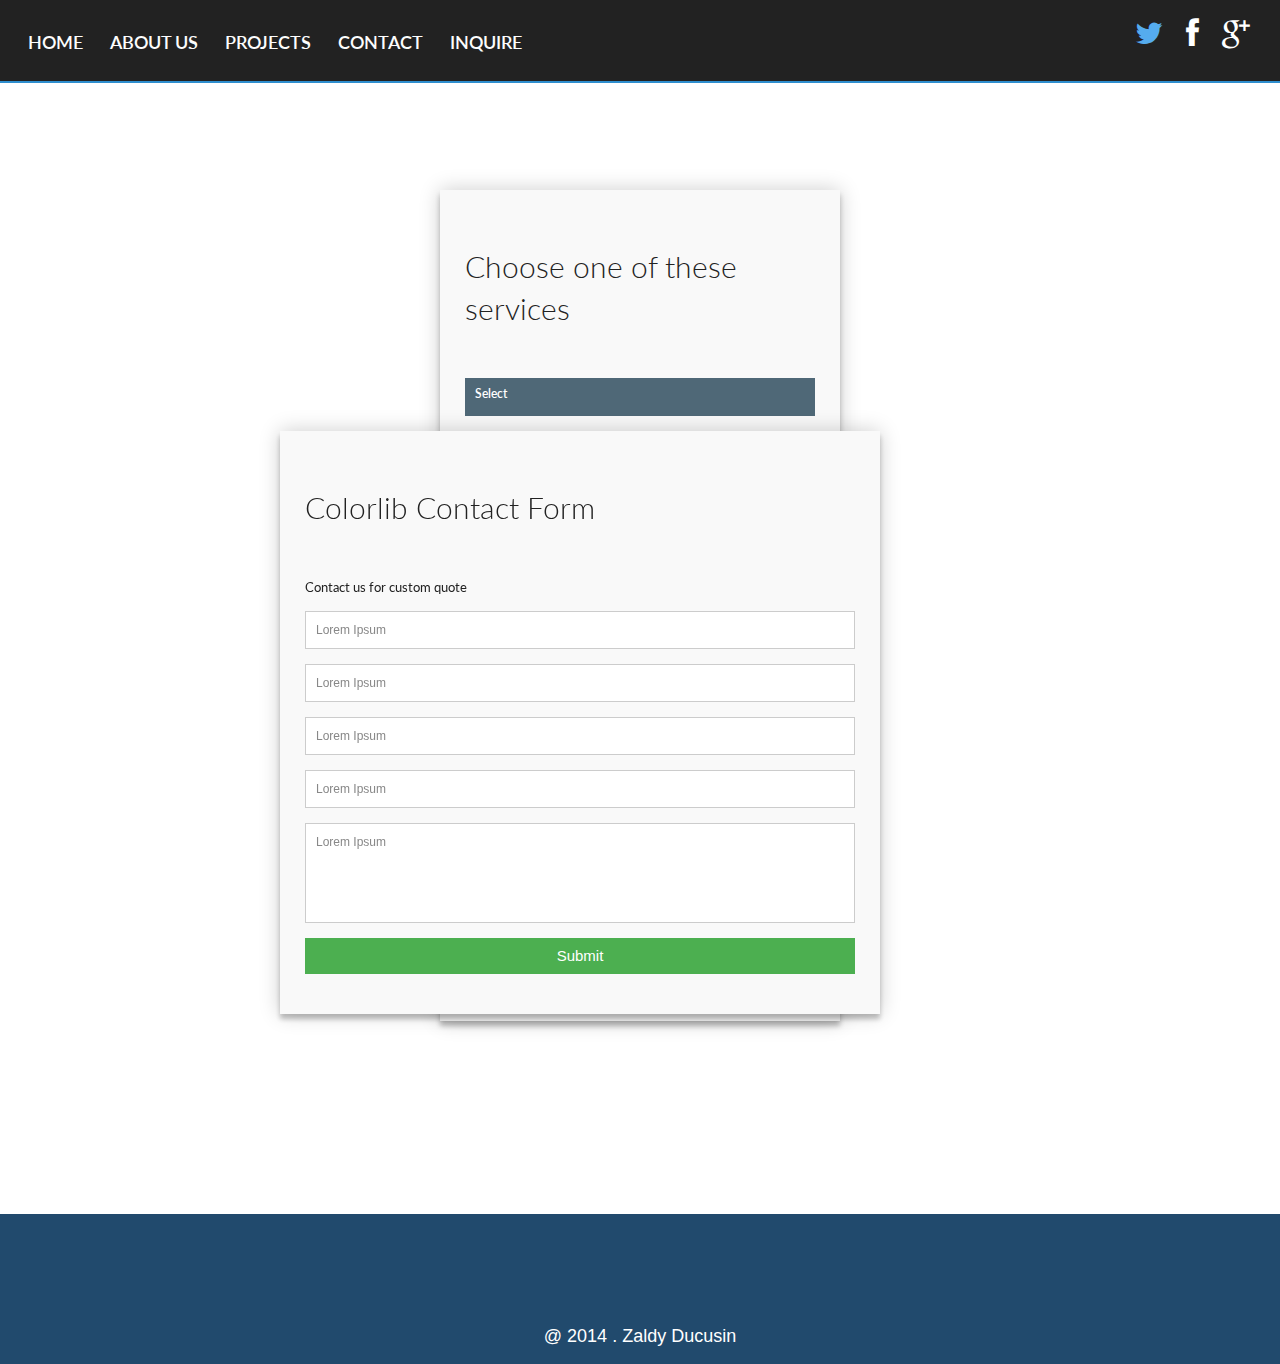
==== commit 2966d433: "update" ====
--- a/Customized.html
+++ b/Customized.html
@@ -77,22 +77,65 @@
       <p class="multiSel"></p>  
     </a>
     </dt>
-  
+
     <dd>
         <div class="mutliSelect">
             <ul>
                 <li>
-                    <input type="checkbox" value="Apple" />Apple</li>
-                <li>
-                    <input type="checkbox" value="Blackberry" />Blackberry</li>
-                <li>
-                    <input type="checkbox" value="HTC" />HTC</li>
-                <li>
-                    <input type="checkbox" value="Sony Ericson" />Sony Ericson</li>
-                <li>
-                    <input type="checkbox" value="Motorola" />Motorola</li>
-                <li>
-                    <input type="checkbox" value="Nokia" />Nokia</li>
+                    <input type="checkbox" value="Lorem" />Lorem</li>
+                <li>
+                    <input type="checkbox" value="Lorem" />Lorem</li>
+                <li>
+                    <input type="checkbox" value="Lorem" />Lorem</li>
+                <li>
+                    <input type="checkbox" value="Lorem" />Lorem</li>
+                <li>
+                    <input type="checkbox" value="Lorem" />Lorem</li>
+                <li>
+                     <li>
+                    <input type="checkbox" value="Lorem" />Lorem</li>
+                <li>
+                    <input type="checkbox" value="Lorem" />Lorem</li>
+                <li>
+                    <input type="checkbox" value="Lorem" />Lorem</li>
+                <li>
+                    <input type="checkbox" value="Lorem" />Lorem</li>
+                <li>
+                    <input type="checkbox" value="Lorem" />Lorem</li>
+                     <li>
+                    <input type="checkbox" value="Lorem" />Lorem</li>
+                <li>
+                    <input type="checkbox" value="Lorem" />Lorem</li>
+                <li>
+                    <input type="checkbox" value="Lorem" />Lorem</li>
+                <li>
+                    <input type="checkbox" value="Lorem" />Lorem</li>
+                <li>
+                    <input type="checkbox" value="Lorem" />Lorem</li>
+                <li>
+                 <li>
+                    <input type="checkbox" value="Lorem" />Lorem</li>
+                <li>
+                    <input type="checkbox" value="Lorem" />Lorem</li>
+                <li>
+                    <input type="checkbox" value="Lorem" />Lorem</li>
+                <li>
+                    <input type="checkbox" value="Lorem" />Lorem</li>
+                <li>
+                    <input type="checkbox" value="Lorem" />Lorem</li>
+                <li>
+                 <li>
+                    <input type="checkbox" value="Lorem" />Lorem</li>
+                <li>
+                    <input type="checkbox" value="Lorem" />Lorem</li>
+                <li>
+                    <input type="checkbox" value="Lorem" />Lorem</li>
+                <li>
+                    <input type="checkbox" value="Lorem" />Lorem</li>
+                <li>
+                    <input type="checkbox" value="Lorem" />Lorem</li>
+                <li>
+                <li>
             </ul>
         </div>
     </dd>
@@ -100,11 +143,118 @@
 </dl>
     </fieldset>
     <fieldset>
-      <input placeholder="Your name" type="text" tabindex="1" required autofocus>
-    </fieldset>
-    <fieldset>
-      <input placeholder="Your Email Address" type="email" tabindex="2" required>
-    </fieldset>
+    <legend><span class="number1">1</span> Additional Customized Event Details </legend>
+      <input placeholder="Additional Details" type="text" tabindex="1" required autofocus>
+    </fieldset>
+    <fieldset>
+    <legend><span class="number1">2</span> Estimated Budget </legend>
+      <input placeholder="Enter Budget" type="text" tabindex="1" required autofocus>
+    </fieldset>
+    <fieldset>
+      <legend><span class="number1">3</span> Date of Event </legend>
+     <input type="date" name="field2" placeholder="Enter Date of Event*">
+    </fieldset>
+<legend><span class="number1">4</span> Availability Of Events </legend>
+    <div id="cal">
+
+    <div id="jan" class="month">
+        <div id="feb" class="month">
+            <div id="mar" class="month">
+                <div id="apr" class="month">
+                    <div id="may" class="month">
+                        <div id="jun" class="month">
+                            <div id="jul" class="month">
+                                <div id="aug" class="month">
+                                    <div id="sep" class="month">
+                                        <div id="oct" class="month">
+                                            <div id="nov" class="month">
+                                                <div id="dec" class="month">
+               <div id="header">                                     
+                <h2 jan>January</h2>
+                <h2 feb>February</h2>
+                <h2 mar>March</h2>
+                <h2 apr>April</h2>
+                <h2 may>May</h2>
+                <h2 jun>June</h2>
+                <h2 jul>July</h2>
+                <h2 aug>August</h2>
+                <h2 sep>September</h2>
+                <h2 oct>October</h2>
+                <h2 nov>November</h2>
+                <h2 dec>December</h2>
+                
+                <a href="#feb" class="monthLink right" jan> &rarr; </a>
+                <a href="#jan" class="monthLink left" feb> &larr; </a>
+                <a href="#mar" class="monthLink right" feb> &rarr; </a>
+                <a href="#feb" class="monthLink left" mar> &larr; </a>
+                <a href="#apr" class="monthLink right" mar> &rarr; </a>
+                    
+                <a href="#mar" class="monthLink left" apr> &larr; </a>
+                <a href="#may" class="monthLink right" apr> &rarr; </a>
+                <a href="#apr" class="monthLink left" may> &larr; </a>
+                <a href="#jun" class="monthLink right" may> &rarr; </a>
+                <a href="#may" class="monthLink left" jun> &larr; </a>
+                <a href="#jul" class="monthLink right" jun> &rarr; </a>
+                <a href="#jun" class="monthLink left" jul> &larr; </a>
+                <a href="#aug" class="monthLink right" jul> &rarr; </a>
+                <a href="#jul" class="monthLink left" aug> &larr; </a>
+                <a href="#sep" class="monthLink right" aug> &rarr; </a>
+                <a href="#aug" class="monthLink left" sep> &larr; </a>
+                <a href="#oct" class="monthLink right" sep> &rarr; </a>
+                <a href="#sep" class="monthLink left" oct> &larr; </a>
+                <a href="#nov" class="monthLink right" oct> &rarr; </a>
+                <a href="#oct" class="monthLink left" nov> &larr; </a>
+                <a href="#dec" class="monthLink right" nov> &rarr; </a>
+                <a href="#nov" class="monthLink left" dec> &larr; </a>
+                    </div>
+<div id="numbers">                    
+<input type="radio" checked name="days" id="one"><label class="day" prop="1" for="one">1</label><div class="bigDate" prop="1"></div>
+<input type="radio" name="days" id="two"><label class="day" prop="2" for="two">2</label><div class="bigDate" prop="2">2nd</div>
+<input type="radio" name="days" id="three"><label class="day" prop="3" for="three">3</label><div class="bigDate" prop="3">3rd</div>
+<input type="radio" name="days" id="four"><label class="day" prop="4" for="four">4</label><div class="bigDate" prop="4">4th</div>
+<input type="radio" name="days" id="five"><label class="day" prop="5" for="five">5</label><div class="bigDate" prop="5">5th</div>
+<input type="radio" name="days" id="six"><label class="day" prop="6" for="six">6</label><div class="bigDate" prop="6">6th</div>
+<input type="radio" name="days" id="seven"><label class="day" prop="7" for="seven">7</label><div class="bigDate" prop="7">7th</div>
+<input type="radio" name="days" id="eight"><label class="day" prop="8" for="eight">8</label><div class="bigDate" prop="8">8th</div>
+<input type="radio" name="days" id="nine"><label class="day" prop="9" for="nine">9</label><div class="bigDate" prop="9">9th</div>
+<input type="radio" name="days"  id="ten"><label class="day" prop="10" for="ten">10</label><div class="bigDate" prop="10">10th</div>
+<input type="radio" name="days"  id="eleven"><label class="day" prop="11" for="eleven">11</label><div class="bigDate" prop="11">11th</div>
+<input type="radio" name="days"  id="twelve"><label class="day" prop="12" for="twelve">12</label><div class="bigDate" prop="12">12th</div>
+<input type="radio" name="days"  id="thirteen"><label class="day" prop="13" for="thirteen">13</label><div class="bigDate" prop="13">13th</div>
+<input type="radio" name="days"  id="fourteen"><label class="day" prop="14" for="fourteen">14</label><div class="bigDate" prop="14">14th</div>
+<input type="radio" name="days"  id="fifteen"><label class="day" prop="15" for="fifteen">15</label><div class="bigDate" prop="15">15th</div>
+<input type="radio" name="days"  id="sixteen"><label class="day" prop="16" for="sixteen">16</label><div class="bigDate" prop="16">16th</div>
+<input type="radio" name="days"  id="seventeen"><label class="day" prop="17" for="seventeen">17</label><div class="bigDate" prop="17">17th</div>
+<input type="radio" name="days"  id="eightteen"><label class="day" prop="18" for="eightteen">18</label><div class="bigDate" prop="18">18th</div>
+<input type="radio" name="days"  id="nineteen"><label class="day" prop="19" for="nineteen">19</label><div class="bigDate" prop="19">19th</div>
+<input type="radio" name="days"  id="twenty"><label class="day" prop="20" for="twenty">20</label><div class="bigDate" prop="20">20th</div>
+<input type="radio" name="days"  id="twentyone"><label class="day" prop="21" for="twentyone">21</label><div class="bigDate" prop="21">21st</div>
+<input type="radio" name="days"  id="twentytwo"><label class="day" prop="22" for="twentytwo">22</label><div class="bigDate" prop="22">22nd</div>
+<input type="radio" name="days"  id="twentythree"><label class="day" prop="23" for="twentythree">23</label><div class="bigDate" prop="23">23rd</div>
+<input type="radio" name="days"  id="twentyfour"><label class="day" prop="24" for="twentyfour">24</label><div class="bigDate" prop="24">24th</div>
+<input type="radio" name="days"  id="twentyfive"><label class="day" prop="25" for="twentyfive">25</label><div class="bigDate" prop="25">25th</div>
+<input type="radio" name="days"  id="twentysix"><label class="day" prop="26" for="twentysix">26</label><div class="bigDate" prop="26">26th</div>
+<input type="radio" name="days"  id="twentyseven"><label class="day" prop="27" for="twentyseven">27</label><div class="bigDate" prop="27">27th</div>
+<input type="radio" name="days"  id="twentyeight"><label class="day" prop="28" for="twentyeight">28</label><div class="bigDate" prop="28">28th</div>
+<input type="radio" name="days"  id="twentynine"><label class="day" prop="29" for="twentynine">29</label><div class="bigDate" prop="29">29th</div>
+<input type="radio" name="days"  id="thirty"><label class="day" prop="30" for="thirty">30</label><div class="bigDate" prop="30">30th</div>
+<input type="radio" name="days"  id="thirtyone"><label class="day" prop="31" for="thirtyone">31</label><div class="bigDate" prop="31">31st</div>
+                    </div>
+
+
+                    </div>
+                    </div>
+                    </div>   
+                    </div>
+                    </div>
+                    </div>  
+                    </div>
+                    </div>
+                    </div>                      
+            </div>
+        </div>
+    </div>
+</div>​
   </form>
 </div>
 <div class="container2">  
@@ -112,19 +262,19 @@
     <h3>Colorlib Contact Form</h3>
     <h4>Contact us for custom quote</h4>
     <fieldset>
-      <input placeholder="Your name" type="text" tabindex="1" required autofocus>
-    </fieldset>
-    <fieldset>
-      <input placeholder="Your Email Address" type="email" tabindex="2" required>
-    </fieldset>
-    <fieldset>
-      <input placeholder="Your Phone Number (optional)" type="tel" tabindex="3" required>
-    </fieldset>
-    <fieldset>
-      <input placeholder="Your Web Site (optional)" type="url" tabindex="4" required>
-    </fieldset>
-    <fieldset>
-      <textarea placeholder="Type your message here...." tabindex="5" required></textarea>
+      <input placeholder="Lorem Ipsum" type="text" tabindex="1" required autofocus>
+    </fieldset>
+    <fieldset>
+      <input placeholder="Lorem Ipsum" type="email" tabindex="2" required>
+    </fieldset>
+    <fieldset>
+      <input placeholder="Lorem Ipsum" type="tel" tabindex="3" required>
+    </fieldset>
+    <fieldset>
+      <input placeholder="Lorem Ipsum" type="url" tabindex="4" required>
+    </fieldset>
+    <fieldset>
+      <textarea placeholder="Lorem Ipsum" tabindex="5" required></textarea>
     </fieldset>
     <fieldset>
       <button name="submit" type="submit" id="contact-submit" data-submit="...Sending">Submit</button>
--- a/stylesheets/customizedcss.css
+++ b/stylesheets/customizedcss.css
@@ -720,14 +720,14 @@
 .container1 {
   max-width: 400px;
   width: 100%;
-  margin: 100px auto auto 400px ;
+  margin: 150px auto auto 400px ;
   position: relative;
 }
 
 .container2 {
   max-width: 600px;
   width: 100%;
-  margin: -525px 400px 200px auto ;
+  margin: -600px 400px 200px auto ;
   position: relative;
 }
 
@@ -743,7 +743,8 @@
 #contact {
   background: #F9F9F9;
   padding: 25px;
-  margin: 150px 0;
+  margin: 10px 0 auto auto;
+
   box-shadow: 0 0 20px 0 rgba(0, 0, 0, 0.2), 0 5px 5px 0 rgba(0, 0, 0, 0.24);
 }
 
@@ -751,7 +752,7 @@
   display: block;
   font-size: 30px;
   font-weight: 300;
-  margin-bottom: 10px;
+  margin-bottom: 50px;
 }
 
 #contact h4 {
@@ -898,6 +899,7 @@
 .dropdown dt a span,
 .multiSel span {
   cursor: pointer;
+
   display: inline-block;
   padding: 0 3px 2px 0;
 }
@@ -939,4 +941,497 @@
   text-align: center;
   color: #fff;
   font-weight: bold;
-}+}
+.number1 {
+    background: #1abc9c;
+    color: #fff;
+    height: 30px;
+    width: 30px;
+    display: inline-block;
+    font-size: 0.8em;
+    margin-right: 4px;
+    margin-top: 10px;
+    line-height: 30px;
+
+    text-align: center;
+    text-shadow: 0 1px 0 rgba(255,255,255,0.2);
+    border-radius: 15px 15px 15px 0px;
+  }
+    .form-style-5{
+    max-width: 500px;
+    padding: 10px 20px;
+    background: #f4f7f8;
+    margin: 10px auto;
+    padding: 20px 0 0 0;
+    background: #f4f7f8;
+    border-radius: 8px;
+    font-family: Georgia, "Times New Roman", Times, serif;
+
+    }
+
+article.container {
+    padding: 50px 0 140px;
+}
+
+#cal{
+    font-family:'Economica',sans-serif;
+    width:200px;
+    height:205px;
+    position:relative;
+    top:30px;
+    left:10px;
+    background-image:-webkit-gradient(
+    linear,
+    left bottom,
+    left top,
+    color-stop(0.9, rgb(52,59,63)),
+    color-stop(0.9, rgb(70,80,85)),
+    color-stop(1, rgb(82,91,97))
+);
+    background-image: -moz-linear-gradient(bottom, rgb(52,59,63) 90%, rgb(70,80,85) 91%, rgb(82,91,97) 100%);
+    border:1px solid #000;
+    border-radius:5px;
+    box-shadow: 0 1px 0 rgba(255,255,255,0.3) inset, 0 0 5px rgba(0,0,0,0.8);
+    -webkit-box-sizing:border-box;
+    -moz-box-sizing:border-box;
+    padding:0 9px 10px 11px;
+    margin:0 auto;
+}
+
+.bigDate {
+    position: absolute;
+    top:-160px;
+    left:0;
+    opacity:0;
+    -webkit-transform:scale(0.8);
+    -moz-transform:scale(0.8);
+    -webkit-transition:0.3s linear;
+    -moz-transition:0.3s linear;
+    -webkit-backface-visibility:hidden;
+    font-size: 70px;
+    width: 180px;
+    text-align: center;
+}
+
+#header {
+    position:relative;
+    height:40px;
+    line-height: 40px;
+    color: white;
+}
+
+#numbers {
+    position:relative;
+    height:150px;
+    background:#444 url(../images/micro_carbon.png);
+    box-shadow:1px 1px 1px rgba(0,0,0,0.1) inset,-1px -1px 1px rgba(0,0,0,0.1) inset,0px -1px 0px rgba(255,255,255,0.2),-1px 1px 0px rgba(255,255,255,0.1),1px 0px 0px rgba(255,255,255,0.1);
+    border:1px solid black;
+}
+
+.left {
+    position:absolute;
+    top:0;
+    left:0;
+}
+
+.right {
+    position:absolute;
+    top:0;
+    right:0;
+}
+
+h2 {
+    position:absolute;
+    left:10px;
+    right:10px;
+    text-align:center;
+    font-size:20px;
+  line-height: 9px;
+}
+
+.day {
+    position:absolute;
+    top:0;
+    left:0;
+    cursor:pointer;
+    width:25px;
+    height:25px;
+    font-size:12px;
+    text-shadow:0 1px 0 rgba(255,255,255,1);
+    text-align:center;
+    line-height:29px;
+    display:inline-block;
+    -webkit-transition:0.3s linear;
+    -moz-transition:0.3s linear;
+    box-shadow:1px 1px 0 rgba(0,0,0,1) inset,1px 1px 0 rgba(0,0,0,1),-1px -1px 0 rgba(255,255,255,1) inset,0 1px 1px rgba(0,0,0,0.7);
+    background-image:-webkit-gradient(
+    linear,
+    left bottom,
+    left top,
+    color-stop(0, rgb(230,230,230)),
+    color-stop(1, rgb(235,235,235))
+);
+    background-image: -moz-linear-gradient(bottom, rgb(230,230,230) 0%, rgb(235,235,235) 100%);
+}
+
+.day[prop="1"],.day[prop="4"]{
+    -webkit-transition:0.4s linear;
+    -moz-transition:0.4s linear;
+}
+
+.day[prop="2"],.day[prop="5"]{
+    -webkit-transition:0.5s ease-in-out;
+    -moz-transition:0.5s ease-in-out;
+}
+
+.day[prop="3"],.day[prop="6"]{
+    -webkit-transition:0.6s linear;
+    -moz-transition:0.6s linear;
+}
+
+.day[prop="7"],.day[prop="10"]{
+    -webkit-transition:0.6s ease-in;
+    -moz-transition:0.6s ease-in-out;
+}
+
+.day[prop="8"],.day[prop="11"]{
+    -webkit-transition:0.6s ease-in-out;
+    -moz-transition:0.6s ease-in-out;
+}
+
+.day[prop="9"],.day[prop="12"]{
+    -webkit-transition:0.5s ease-out;
+    -moz-transition:0.5s ease-out;
+}
+
+.day[prop="13"],.day[prop="17"]{
+    -webkit-transition:0.5s linear;
+    -moz-transition:0.5s ease-in-out;
+}
+.day[prop="14"],.day[prop="18"]{
+    -webkit-transition:0.7s linear;
+    -moz-transition:0.7s ease-in-out;
+}
+.day[prop="15"],.day[prop="19"]{
+    -webkit-transition:0.6s ease-in-out;
+    -moz-transition:0.6s ease-in-out;
+}
+.day[prop="16"],.day[prop="20"]{
+    -webkit-transition:0.4s ease-in-out;
+    -moz-transition:0.4s ease-in-out;
+}
+
+h2,.monthLink,input[type="radio"] {
+    display:none;
+    color:#fff !important;
+    text-decoration:none;
+    text-shadow:0 -1px 0 rgba(0,0,0,0.8);
+}
+
+h2[jan],.monthLink[jan] {
+    display:block;
+}
+
+#feb:target h2[feb],#feb:target .monthLink[feb],
+#mar:target h2[mar],#mar:target .monthLink[mar],
+#apr:target h2[apr],#apr:target .monthLink[apr],
+#may:target h2[may],#may:target .monthLink[may],
+#jun:target h2[jun],#jun:target .monthLink[jun],
+#jul:target h2[jul],#jul:target .monthLink[jul],
+#aug:target h2[aug],#aug:target .monthLink[aug],
+#sep:target h2[sep],#sep:target .monthLink[sep],
+#oct:target h2[oct],#oct:target .monthLink[oct],
+#nov:target h2[nov],#nov:target .monthLink[nov],
+#dec:target h2[dec],#dec:target .monthLink[dec]
+{
+    display:block;
+}
+
+footer {
+    font-family: 'PT Mono', sans-serif;
+}
+
+.month:not(#jan):target h2[jan],.month:not(#jan):target .monthLink[jan]{
+    display:none;
+}
+
+input[type="radio"]:checked + label{
+    background:#f2681d;
+    /*box-shadow:0 2px 2px #b85000 inset,2px 0px 2px #b85000 inset, -1px 0px 0px rgba(255,255,255,0.5) inset,0px -1px 0px rgba(255,255,255,0.5) inset; */
+    box-shadow:0 1px 0px black inset,1px 0px 0px black inset, -1px 0px 0px rgba(255,255,255,0.5) inset,0px -1px 0px rgba(255,255,255,0.5) inset;
+    color:#fff;
+    text-shadow:0 1px 0 rgba(0,0,0,0.5);
+    font-weight:bold;
+}
+
+input[type="radio"]#thirtyone:checked ~ .bigDate[prop="31"],input[type="radio"]#thirty:checked ~ .bigDate[prop="30"],input[type="radio"]#twentynine:checked ~ .bigDate[prop="29"],input[type="radio"]#twentyeight:checked ~ .bigDate[prop="28"],input[type="radio"]#twentyseven:checked ~ .bigDate[prop="27"],input[type="radio"]#twentysix:checked ~ .bigDate[prop="26"],
+input[type="radio"]#twentyfive:checked ~ .bigDate[prop="25"],input[type="radio"]#twentyfour:checked ~ .bigDate[prop="24"], input[type="radio"]#twentythree:checked ~ .bigDate[prop="23"], input[type="radio"]#twentytwo:checked ~ .bigDate[prop="22"], input[type="radio"]#twentyone:checked ~ .bigDate[prop="21"], input[type="radio"]#twenty:checked ~ .bigDate[prop="20"],
+input[type="radio"]#nineteen:checked ~ .bigDate[prop="19"],input[type="radio"]#eightteen:checked ~ .bigDate[prop="18"], input[type="radio"]#seventeen:checked ~ .bigDate[prop="17"],input[type="radio"]#sixteen:checked ~ .bigDate[prop="16"],input[type="radio"]#fifteen:checked ~ .bigDate[prop="15"],input[type="radio"]#fourteen:checked ~ .bigDate[prop="14"],
+input[type="radio"]#thirteen:checked ~ .bigDate[prop="13"], input[type="radio"]#twelve:checked ~ .bigDate[prop="12"],input[type="radio"]#eleven:checked ~ .bigDate[prop="11"],input[type="radio"]#ten:checked ~ .bigDate[prop="10"],input[type="radio"]#nine:checked ~ .bigDate[prop="9"],input[type="radio"]#eight:checked ~ .bigDate[prop="8"],input[type="radio"]#seven:checked ~ .bigDate[prop="7"],
+input[type="radio"]#six:checked ~ .bigDate[prop="6"],input[type="radio"]#five:checked ~ .bigDate[prop="5"],input[type="radio"]#four:checked ~ .bigDate[prop="4"],input[type="radio"]#three:checked ~ .bigDate[prop="3"],input[type="radio"]#two:checked ~ .bigDate[prop="2"],input[type="radio"]#one:checked ~ .bigDate[prop="1"] {
+    opacity: 1;
+    -webkit-transform:scale(1);
+    -moz-transform:scale(1);
+}
+
+.day[prop="1"],.day[prop="2"],.day[prop="3"],.day[prop="4"],.day[prop="5"],.day[prop="6"],.day[prop="7"]{ top:0px; }
+
+.day[prop="8"],.day[prop="9"],.day[prop="10"],.day[prop="11"],.day[prop="12"],.day[prop="13"],.day[prop="14"]{ top:25px; }
+
+.day[prop="15"],.day[prop="16"],.day[prop="17"],.day[prop="18"],.day[prop="19"],.day[prop="20"],.day[prop="21"]{ top:50px; }
+
+.day[prop="22"],.day[prop="23"],.day[prop="24"],.day[prop="25"],.day[prop="26"],.day[prop="27"],.day[prop="28"]{ top:75px; }
+
+.day[prop="29"],.day[prop="30"],.day[prop="31"]{ top:100px; }
+
+.day[prop="1"],.day[prop="8"],.day[prop="15"],.day[prop="22"],.day[prop="29"]{ left:0px; }
+
+.day[prop="2"],.day[prop="9"],.day[prop="16"],.day[prop="23"],.day[prop="30"]{ left:25px; }
+
+.day[prop="3"],.day[prop="10"],.day[prop="17"],.day[prop="24"],.day[prop="31"]{ left:50px; }
+
+.day[prop="4"],.day[prop="11"],.day[prop="18"],.day[prop="25"]{ left:75px; }
+
+.day[prop="5"],.day[prop="12"],.day[prop="19"],.day[prop="26"]{ left:100px; }
+
+.day[prop="6"],.day[prop="13"],.day[prop="20"],.day[prop="27"]{ left:125px; }
+
+.day[prop="7"],.day[prop="14"],.day[prop="21"],.day[prop="28"]{ left:150px; }
+
+#feb:target .day[prop="30"],#feb:target .day[prop="31"],#apr:target .day[prop="31"],#sep:target .day[prop="31"],#jun:target .day[prop="31"],#nov:target .day[prop="31"]{ display:none; }
+
+#feb:target .day[prop="1"],#feb:target .day[prop="2"],#feb:target .day[prop="3"],#feb:target .day[prop="4"]{ top:0px; }
+
+#feb:target .day[prop="5"],#feb:target .day[prop="6"],#feb:target .day[prop="10"],#feb:target .day[prop="11"],#feb:target .day[prop="7"],#feb:target .day[prop="8"],#feb:target .day[prop="9"]{ top:25px; }
+
+#feb:target .day[prop="12"],#feb:target .day[prop="13"],#feb:target .day[prop="14"],#feb:target .day[prop="15"],#feb:target .day[prop="16"],#feb:target .day[prop="17"],#feb:target .day[prop="18"]{ top:50px; }
+
+#feb:target .day[prop="19"],#feb:target .day[prop="20"],#feb:target .day[prop="21"],#feb:target .day[prop="22"],#feb:target .day[prop="23"],#feb:target .day[prop="24"],#feb:target .day[prop="25"]{ top:75px; }
+
+#feb:target .day[prop="26"],#feb:target .day[prop="27"],#feb:target .day[prop="28"],#feb:target .day[prop="29"]{ top:100px; }
+
+#feb:target .day[prop="5"],#feb:target .day[prop="12"],#feb:target .day[prop="19"],#feb:target .day[prop="26"]{ left:0px; }
+
+#feb:target .day[prop="6"],#feb:target .day[prop="13"],#feb:target .day[prop="20"],#feb:target .day[prop="27"]{ left:25px; }
+
+#feb:target .day[prop="7"],#feb:target .day[prop="14"],#feb:target .day[prop="21"],#feb:target .day[prop="28"]{ left:50px; }
+
+#feb:target .day[prop="1"],#feb:target .day[prop="8"],#feb:target .day[prop="15"],#feb:target .day[prop="22"],#feb:target .day[prop="29"]{ left:75px; }
+
+#feb:target .day[prop="2"],#feb:target .day[prop="9"],#feb:target .day[prop="16"],#feb:target .day[prop="23"]{ left:100px; }
+
+#feb:target .day[prop="3"],#feb:target .day[prop="10"],#feb:target .day[prop="17"],#feb:target .day[prop="24"]{ left:125px; }
+
+#feb:target .day[prop="4"],#feb:target .day[prop="11"],#feb:target .day[prop="18"],#feb:target .day[prop="25"]{ left:150px; }
+
+
+#mar:target .day[prop="1"],#mar:target .day[prop="2"],#mar:target .day[prop="3"]{ top:0px; }
+
+#mar:target .day[prop="4"],#mar:target .day[prop="5"],#mar:target .day[prop="6"],#mar:target .day[prop="10"],#mar:target .day[prop="7"],#mar:target .day[prop="8"],#mar:target .day[prop="9"]{ top:25px; }
+
+#mar:target .day[prop="11"],#mar:target .day[prop="12"],#mar:target .day[prop="13"],#mar:target .day[prop="14"],#mar:target .day[prop="15"],#mar:target .day[prop="16"],#mar:target .day[prop="17"]{ top:50px; }
+
+#mar:target .day[prop="18"],#mar:target .day[prop="19"],#mar:target .day[prop="20"],#mar:target .day[prop="21"],#mar:target .day[prop="22"],#mar:target .day[prop="23"],#mar:target .day[prop="24"]{ top:75px; }
+
+#mar:target .day[prop="25"],#mar:target .day[prop="26"],#mar:target .day[prop="27"],#mar:target .day[prop="28"],#mar:target .day[prop="29"],#mar:target .day[prop="30"],#mar:target .day[prop="31"]{ top:100px; }
+
+#mar:target .day[prop="4"],#mar:target .day[prop="11"],#mar:target .day[prop="18"],#mar:target .day[prop="25"]{ left:0px; }
+
+#mar:target .day[prop="5"],#mar:target .day[prop="12"],#mar:target .day[prop="19"],#mar:target .day[prop="26"]{ left:25px; }
+
+#mar:target .day[prop="6"],#mar:target .day[prop="13"],#mar:target .day[prop="20"],#mar:target .day[prop="27"]{ left:50px; }
+
+#mar:target .day[prop="7"],#mar:target .day[prop="14"],#mar:target .day[prop="21"],#mar:target .day[prop="28"]{ left:75px; }
+
+#mar:target .day[prop="1"],#mar:target .day[prop="8"],#mar:target .day[prop="15"],#mar:target .day[prop="22"],#mar:target .day[prop="29"]{ left:100px; }
+
+#mar:target .day[prop="2"],#mar:target .day[prop="9"],#mar:target .day[prop="16"],#mar:target .day[prop="23"],#mar:target .day[prop="30"]{ left:125px; }
+
+#mar:target .day[prop="3"],#mar:target .day[prop="10"],#mar:target .day[prop="17"],#mar:target .day[prop="24"],#mar:target .day[prop="31"]{ left:150px; }
+
+/*may*/
+
+#may:target .day[prop="1"],#may:target .day[prop="2"],#may:target .day[prop="3"],#may:target .day[prop="4"],#may:target .day[prop="5"]{ top:0px; }
+
+#may:target .day[prop="6"],#may:target .day[prop="10"],#may:target .day[prop="7"],#may:target .day[prop="8"],#may:target .day[prop="9"],#may:target .day[prop="11"],#may:target .day[prop="12"]{ top:25px; }
+
+#may:target .day[prop="13"],#may:target .day[prop="14"],#may:target .day[prop="15"],#may:target .day[prop="16"],#may:target .day[prop="17"],#may:target .day[prop="18"],#may:target .day[prop="19"]{ top:50px; }
+
+#may:target .day[prop="20"],#may:target .day[prop="21"],#may:target .day[prop="22"],#may:target .day[prop="23"],#may:target .day[prop="24"],#may:target .day[prop="25"],#may:target .day[prop="26"]{ top:75px; }
+
+#may:target .day[prop="27"],#may:target .day[prop="28"],#may:target .day[prop="29"],#may:target .day[prop="30"],#may:target .day[prop="31"]{ top:100px; }
+
+#may:target .day[prop="6"],#may:target .day[prop="13"],#may:target .day[prop="20"],#may:target .day[prop="27"]{ left:0px; }
+
+#may:target .day[prop="7"],#may:target .day[prop="14"],#may:target .day[prop="21"],#may:target .day[prop="28"]{ left:25px; }
+
+#may:target .day[prop="1"],#may:target .day[prop="8"],#may:target .day[prop="15"],#may:target .day[prop="22"],#may:target .day[prop="29"]{ left:50px; }
+
+#may:target .day[prop="2"],#may:target .day[prop="9"],#may:target .day[prop="16"],#may:target .day[prop="23"],#may:target .day[prop="30"]{ left:75px; }
+
+#may:target .day[prop="3"],#may:target .day[prop="10"],#may:target .day[prop="17"],#may:target .day[prop="24"],#may:target .day[prop="31"]{ left:100px; }
+
+#may:target .day[prop="4"],#may:target .day[prop="11"],#may:target .day[prop="18"],#may:target .day[prop="25"]{ left:125px; }
+
+#may:target .day[prop="5"],#may:target .day[prop="12"],#may:target .day[prop="19"],#may:target .day[prop="26"]{ left:150px; }
+
+/* June */
+
+#jun:target .day[prop="1"],#jun:target .day[prop="2"]{ top:0px; }
+
+#jun:target .day[prop="3"],#jun:target .day[prop="4"],#jun:target .day[prop="5"],#jun:target .day[prop="6"],#jun:target .day[prop="7"],#jun:target .day[prop="8"],#jun:target .day[prop="9"]{ top:25px; }
+
+#jun:target .day[prop="10"],#jun:target .day[prop="11"],#jun:target .day[prop="12"],#jun:target .day[prop="13"],#jun:target .day[prop="14"],#jun:target .day[prop="15"],#jun:target .day[prop="16"]{top:50px; }
+
+#jun:target .day[prop="17"],#jun:target .day[prop="18"], #jun:target .day[prop="19"],#jun:target .day[prop="20"],#jun:target .day[prop="21"],#jun:target .day[prop="22"],#jun:target .day[prop="23"]{ top:75px; }
+
+#jun:target .day[prop="24"],#jun:target .day[prop="25"],#jun:target .day[prop="26"],#jun:target .day[prop="27"],#jun:target .day[prop="28"],#jun:target .day[prop="29"],#jun:target .day[prop="30"]{ top:100px; }
+
+#jun:target .day[prop="3"],#jun:target .day[prop="10"],#jun:target .day[prop="17"],#jun:target .day[prop="24"]{ left:0px; }
+
+#jun:target .day[prop="4"],#jun:target .day[prop="11"],#jun:target .day[prop="18"],#jun:target .day[prop="25"]{ left:25px; }
+
+#jun:target .day[prop="5"],#jun:target .day[prop="12"],#jun:target .day[prop="19"],#jun:target .day[prop="26"],#jun:target .day[prop="29"]{ left:50px; }
+
+#jun:target .day[prop="6"],#jun:target .day[prop="13"],#jun:target .day[prop="20"],#jun:target .day[prop="27"] { left:75px; }
+
+#jun:target .day[prop="7"],#jun:target .day[prop="14"],#jun:target .day[prop="21"],#jun:target .day[prop="28"]{ left:100px; }
+
+#jun:target .day[prop="1"],#jun:target .day[prop="8"],#jun:target .day[prop="15"],#jun:target .day[prop="22"],#jun:target .day[prop="29"]{ left:125px; }
+
+#jun:target .day[prop="2"],#jun:target .day[prop="9"],#jun:target .day[prop="16"],#jun:target .day[prop="23"],#jun:target .day[prop="30"]{ left:150px; }
+
+/*aug*/
+
+#aug:target .day[prop="1"],#aug:target .day[prop="2"],#aug:target .day[prop="3"],#aug:target .day[prop="4"]{ top:0px; }
+
+#aug:target .day[prop="5"],#aug:target .day[prop="6"],#aug:target .day[prop="10"],#aug:target .day[prop="11"],#aug:target .day[prop="7"],#aug:target .day[prop="8"],#aug:target .day[prop="9"]{ top:25px; }
+
+#aug:target .day[prop="12"],#aug:target .day[prop="13"],#aug:target .day[prop="14"],#aug:target .day[prop="15"],#aug:target .day[prop="16"],#aug:target .day[prop="17"],#aug:target .day[prop="18"]{ top:50px; }
+
+#aug:target .day[prop="19"],#aug:target .day[prop="20"],#aug:target .day[prop="21"],#aug:target .day[prop="22"],#aug:target .day[prop="23"],#aug:target .day[prop="24"],#aug:target .day[prop="25"]{ top:75px; }
+
+#aug:target .day[prop="26"],#aug:target .day[prop="27"],#aug:target .day[prop="28"],#aug:target .day[prop="29"],#aug:target .day[prop="30"],#aug:target .day[prop="31"]{ top:100px; }
+
+#aug:target .day[prop="5"],#aug:target .day[prop="12"],#aug:target .day[prop="19"],#aug:target .day[prop="26"]{ left:0px; }
+
+#aug:target .day[prop="6"],#aug:target .day[prop="13"],#aug:target .day[prop="20"],#aug:target .day[prop="27"]{ left:25px; }
+
+#aug:target .day[prop="7"],#aug:target .day[prop="14"],#aug:target .day[prop="21"],#aug:target .day[prop="28"]{ left:50px; }
+
+#aug:target .day[prop="1"],#aug:target .day[prop="8"],#aug:target .day[prop="15"],#aug:target .day[prop="22"],#aug:target .day[prop="29"]{ left:75px; }
+
+#aug:target .day[prop="2"],#aug:target .day[prop="9"],#aug:target .day[prop="16"],#aug:target .day[prop="23"],#aug:target .day[prop="30"]{ left:100px; }
+
+#aug:target .day[prop="3"],#aug:target .day[prop="10"],#aug:target .day[prop="17"],#aug:target .day[prop="24"],#aug:target .day[prop="31"]{ left:125px; }
+
+#aug:target .day[prop="4"],#aug:target .day[prop="11"],#aug:target .day[prop="18"],#aug:target .day[prop="25"]{ left:150px; }
+
+/* sep */
+
+#sep:target .day[prop="1"]{ top:0px; }
+
+#sep:target .day[prop="2"],#sep:target .day[prop="3"],#sep:target .day[prop="4"],#sep:target .day[prop="5"],#sep:target .day[prop="6"],#sep:target .day[prop="7"],#sep:target .day[prop="8"]{ top:25px; }
+
+#sep:target .day[prop="9"],#sep:target .day[prop="10"],#sep:target .day[prop="11"],#sep:target .day[prop="12"],#sep:target .day[prop="13"],#sep:target .day[prop="14"],#sep:target .day[prop="15"]{top:50px; }
+
+#sep:target .day[prop="16"],#sep:target .day[prop="17"],#sep:target .day[prop="18"], #sep:target .day[prop="19"],#sep:target .day[prop="20"],#sep:target .day[prop="21"],#sep:target .day[prop="22"]{ top:75px; }
+
+#sep:target .day[prop="23"],#sep:target .day[prop="24"],#sep:target .day[prop="25"],#sep:target .day[prop="26"],#sep:target .day[prop="27"],#sep:target .day[prop="28"],#sep:target .day[prop="29"]{ top:100px; }
+
+#sep:target .day[prop="30"] {top:125px;}
+
+#sep:target .day[prop="2"],#sep:target .day[prop="9"],#sep:target .day[prop="16"],#sep:target .day[prop="23"],#sep:target .day[prop="30"]{ left:0px; }
+
+#sep:target .day[prop="3"],#sep:target .day[prop="10"],#sep:target .day[prop="17"],#sep:target .day[prop="24"]{ left:25px; }
+
+#sep:target .day[prop="4"],#sep:target .day[prop="11"],#sep:target .day[prop="18"],#sep:target .day[prop="25"]{ left:50px; }
+
+#sep:target .day[prop="5"],#sep:target .day[prop="12"],#sep:target .day[prop="19"],#sep:target .day[prop="26"],#sep:target .day[prop="29"]{ left:75px; }
+
+#sep:target .day[prop="6"],#sep:target .day[prop="13"],#sep:target .day[prop="20"],#sep:target .day[prop="27"] { left:100px; }
+
+#sep:target .day[prop="7"],#sep:target .day[prop="14"],#sep:target .day[prop="21"],#sep:target .day[prop="28"]{ left:125px; }
+
+#sep:target .day[prop="1"],#sep:target .day[prop="8"],#sep:target .day[prop="15"],#sep:target .day[prop="22"],#sep:target .day[prop="29"]{ left:150px; }
+
+/* Oct */
+
+#oct:target .day[prop="1"],#oct:target .day[prop="2"],#oct:target .day[prop="3"],#oct:target .day[prop="4"],#oct:target .day[prop="5"],#oct:target .day[prop="6"]{ top:0px; }
+
+#oct:target .day[prop="7"],#oct:target .day[prop="8"],#oct:target .day[prop="9"],#oct:target .day[prop="10"],#oct:target .day[prop="11"],#oct:target .day[prop="12"],#oct:target .day[prop="13"]{ top:25px; }
+
+#oct:target .day[prop="14"],#oct:target .day[prop="15"],#oct:target .day[prop="16"],#oct:target .day[prop="17"],#oct:target .day[prop="18"],#oct:target .day[prop="19"],#oct:target .day[prop="20"]{ top:50px; }
+
+#oct:target .day[prop="21"],#oct:target .day[prop="22"],#oct:target .day[prop="23"],#oct:target .day[prop="24"],#oct:target .day[prop="25"],#oct:target .day[prop="26"],#oct:target .day[prop="27"]{ top:75px; }
+
+#oct:target .day[prop="28"],#oct:target .day[prop="29"],#oct:target .day[prop="30"],#oct:target .day[prop="31"]{ top:100px; }
+
+#oct:target .day[prop="7"],#oct:target .day[prop="14"],#oct:target .day[prop="21"],#oct:target .day[prop="28"]{ left:0px; }
+
+#oct:target .day[prop="1"],#oct:target .day[prop="8"],#oct:target .day[prop="15"],#oct:target .day[prop="22"],#oct:target .day[prop="29"]{ left:25px; }
+
+#oct:target .day[prop="2"],#oct:target .day[prop="9"],#oct:target .day[prop="16"],#oct:target .day[prop="23"],#oct:target .day[prop="30"]{ left:50px; }
+
+#oct:target .day[prop="3"],#oct:target .day[prop="10"],#oct:target .day[prop="17"],#oct:target .day[prop="24"],#oct:target .day[prop="31"]{ left:75px; }
+
+#oct:target .day[prop="4"],#oct:target .day[prop="11"],#oct:target .day[prop="18"],#oct:target .day[prop="25"]{ left:100px; }
+
+#oct:target .day[prop="5"],#oct:target .day[prop="12"],#oct:target .day[prop="19"],#oct:target .day[prop="26"]{ left:125px; }
+
+#oct:target .day[prop="6"],#oct:target .day[prop="13"],#oct:target .day[prop="20"],#oct:target .day[prop="27"]{ left:150px; }
+
+/* Nov */
+
+#nov:target .day[prop="1"],#nov:target .day[prop="2"],#nov:target .day[prop="3"]{ top:0px; }
+
+#nov:target .day[prop="4"],#nov:target .day[prop="5"],#nov:target .day[prop="6"],#nov:target .day[prop="7"],#nov:target .day[prop="8"],#nov:target .day[prop="9"],#nov:target .day[prop="10"]{ top:25px; }
+
+#nov:target .day[prop="11"],#nov:target .day[prop="12"],#nov:target .day[prop="13"],#nov:target .day[prop="14"],#nov:target .day[prop="15"],#nov:target .day[prop="16"],#nov:target .day[prop="17"]{top:50px; }
+
+#nov:target .day[prop="18"], #nov:target .day[prop="19"],#nov:target .day[prop="20"],#nov:target .day[prop="21"],#nov:target .day[prop="22"],#nov:target .day[prop="23"],#nov:target .day[prop="24"]{ top:75px; }
+
+#nov:target .day[prop="25"],#nov:target .day[prop="26"],#nov:target .day[prop="27"],#nov:target .day[prop="28"],#nov:target .day[prop="29"],#nov:target .day[prop="30"]{ top:100px; }
+
+#nov:target .day[prop="4"],#nov:target .day[prop="11"],#nov:target .day[prop="18"],#nov:target .day[prop="25"]{ left:0px; }
+
+#nov:target .day[prop="5"],#nov:target .day[prop="12"],#nov:target .day[prop="19"],#nov:target .day[prop="26"]{ left:25px; }
+
+#nov:target .day[prop="6"],#nov:target .day[prop="13"],#nov:target .day[prop="20"],#nov:target .day[prop="27"] { left:50px; }
+
+#nov:target .day[prop="7"],#nov:target .day[prop="14"],#nov:target .day[prop="21"],#nov:target .day[prop="28"]{ left:75px; }
+
+#nov:target .day[prop="1"],#nov:target .day[prop="8"],#nov:target .day[prop="15"],#nov:target .day[prop="22"],#nov:target .day[prop="29"]{ left:100px; }
+
+#nov:target .day[prop="2"],#nov:target .day[prop="9"],#nov:target .day[prop="16"],#nov:target .day[prop="23"],#nov:target .day[prop="30"]{ left:125px; }
+
+#nov:target .day[prop="3"],#nov:target .day[prop="10"],#nov:target .day[prop="17"],#nov:target .day[prop="24"]{ left:150px; }
+
+/*Dec*/
+
+#dec:target .day[prop="1"]{ top:0px; }
+
+#dec:target .day[prop="2"],#dec:target .day[prop="3"],#dec:target .day[prop="4"],#dec:target .day[prop="5"],#dec:target .day[prop="6"],#dec:target .day[prop="7"],#dec:target .day[prop="8"]{ top:25px; }
+
+#dec:target .day[prop="9"],#dec:target .day[prop="10"],#dec:target .day[prop="11"],#dec:target .day[prop="12"],#dec:target .day[prop="13"],#dec:target .day[prop="14"],#dec:target .day[prop="15"]{top:50px; }
+
+#dec:target .day[prop="16"],#dec:target .day[prop="17"],#dec:target .day[prop="18"], #dec:target .day[prop="19"],#dec:target .day[prop="20"],#dec:target .day[prop="21"],#dec:target .day[prop="22"]{ top:75px; }
+
+#dec:target .day[prop="23"],#dec:target .day[prop="24"],#dec:target .day[prop="25"],#dec:target .day[prop="26"],#dec:target .day[prop="27"],#dec:target .day[prop="28"],#dec:target .day[prop="29"]{ top:100px; }
+
+#dec:target .day[prop="30"],#dec:target .day[prop="31"] {top:125px;}
+
+#dec:target .day[prop="2"],#dec:target .day[prop="9"],#dec:target .day[prop="16"],#dec:target .day[prop="23"],#dec:target .day[prop="30"]{ left:0px; }
+
+#dec:target .day[prop="3"],#dec:target .day[prop="10"],#dec:target .day[prop="17"],#dec:target .day[prop="24"],#dec:target .day[prop="31"]{ left:25px; }
+
+#dec:target .day[prop="4"],#dec:target .day[prop="11"],#dec:target .day[prop="18"],#dec:target .day[prop="25"]{ left:50px; }
+
+#dec:target .day[prop="5"],#dec:target .day[prop="12"],#dec:target .day[prop="19"],#dec:target .day[prop="26"],#dec:target .day[prop="29"]{ left:75px; }
+
+#dec:target .day[prop="6"],#dec:target .day[prop="13"],#dec:target .day[prop="20"],#dec:target .day[prop="27"] { left:100px; }
+
+#dec:target .day[prop="7"],#dec:target .day[prop="14"],#dec:target .day[prop="21"],#dec:target .day[prop="28"]{ left:125px; }
+
+#dec:target .day[prop="1"],#dec:target .day[prop="8"],#dec:target .day[prop="15"],#dec:target .day[prop="22"],#dec:target .day[prop="29"]{ left:150px; }
+​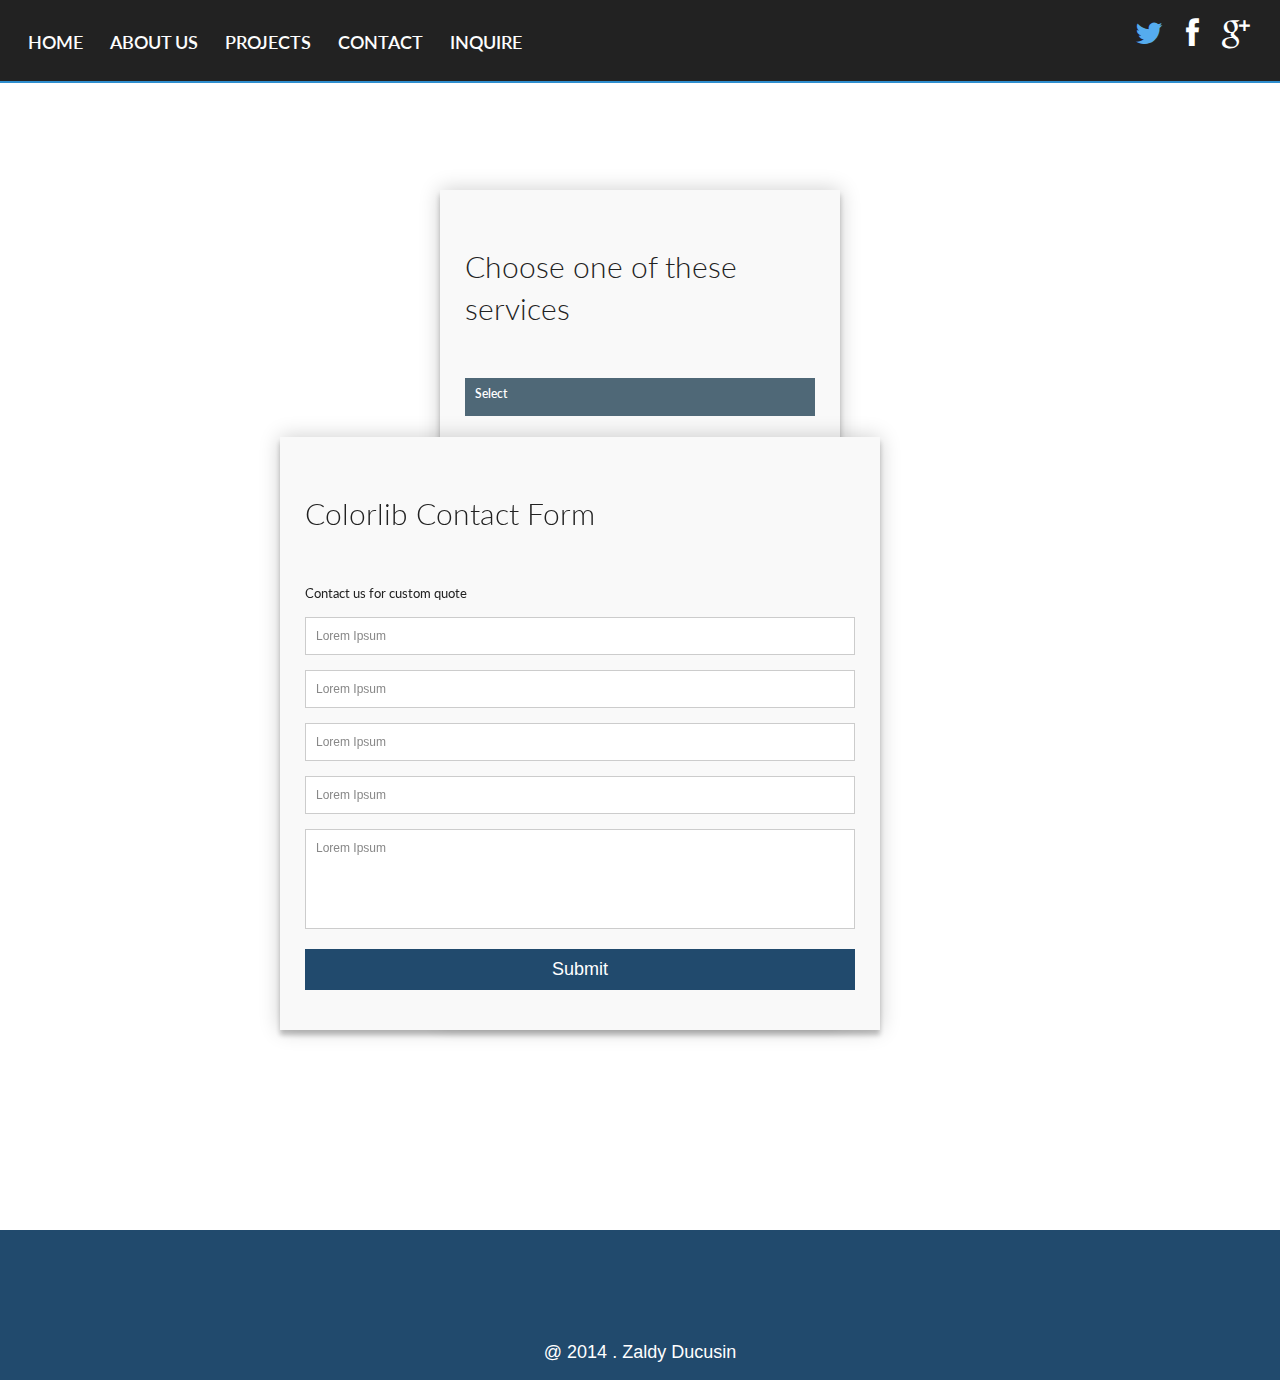
==== commit 75386a8f: "update" ====
--- a/Customized.html
+++ b/Customized.html
@@ -277,7 +277,8 @@
       <textarea placeholder="Lorem Ipsum" tabindex="5" required></textarea>
     </fieldset>
     <fieldset>
-      <button name="submit" type="submit" id="contact-submit" data-submit="...Sending">Submit</button>
+      <button name="submit" type="button" id="contact-submit" onclick="location.href='payment.html';">Submit</button>
+      
     </fieldset>
 
   </form>
--- a/stylesheets/customizedcss.css
+++ b/stylesheets/customizedcss.css
@@ -643,21 +643,21 @@
     position: relative;
     display: block;
     padding: 19px 39px 18px 39px;
-    color: #FFF;
+    color: #214a6d;
     margin: 0 auto;
     background: #1abc9c;
     font-size: 18px;
     text-align: center;
     font-style: normal;
     width: 35%;
-    border: 1px solid #16a085;
+    border: 1px solid #214a6d;
     border-width: 1px 1px 3px;
     margin-bottom: 10px;
 }
 .form-style-5 input[type="submit"]:hover,
 .form-style-5 input[type="button"]:hover
 {
-    background: #109177;
+    background: #214a6d;
 }
 
 footer {
@@ -727,7 +727,7 @@
 .container2 {
   max-width: 600px;
   width: 100%;
-  margin: -600px 400px 200px auto ;
+  margin: -594px 400px 200px auto ;
   position: relative;
 }
 
@@ -803,7 +803,7 @@
   cursor: pointer;
   width: 100%;
   border: none;
-  background: #4CAF50;
+  background: #1abc9c;
   color: #FFF;
   margin: 0 0 5px;
   padding: 10px;
@@ -811,7 +811,7 @@
 }
 
 #contact button[type="submit"]:hover {
-  background: #43A047;
+  background: #1abc9c;
   -webkit-transition: background 0.3s ease-in-out;
   -moz-transition: background 0.3s ease-in-out;
   transition: background-color 0.3s ease-in-out;
@@ -933,14 +933,26 @@
 }
 
 button {
-  background-color: #6BBE92;
-  width: 302px;
+  background-color: #214a6d;
+  width: 550px;
   border: 0;
   padding: 10px 0;
   margin: 5px 0;
   text-align: center;
   color: #fff;
-  font-weight: bold;
+  -webkit-transition-duration: 0.4s;
+    transition-duration: 0.4s;
+
+}
+button:hover {
+  background-color: #1abc9c;
+  width: 550px;
+  border: 0;
+  padding: 10px 0;
+  margin: 5px 0;
+  text-align: center;
+  color: #fff;
+
 }
 .number1 {
     background: #1abc9c;
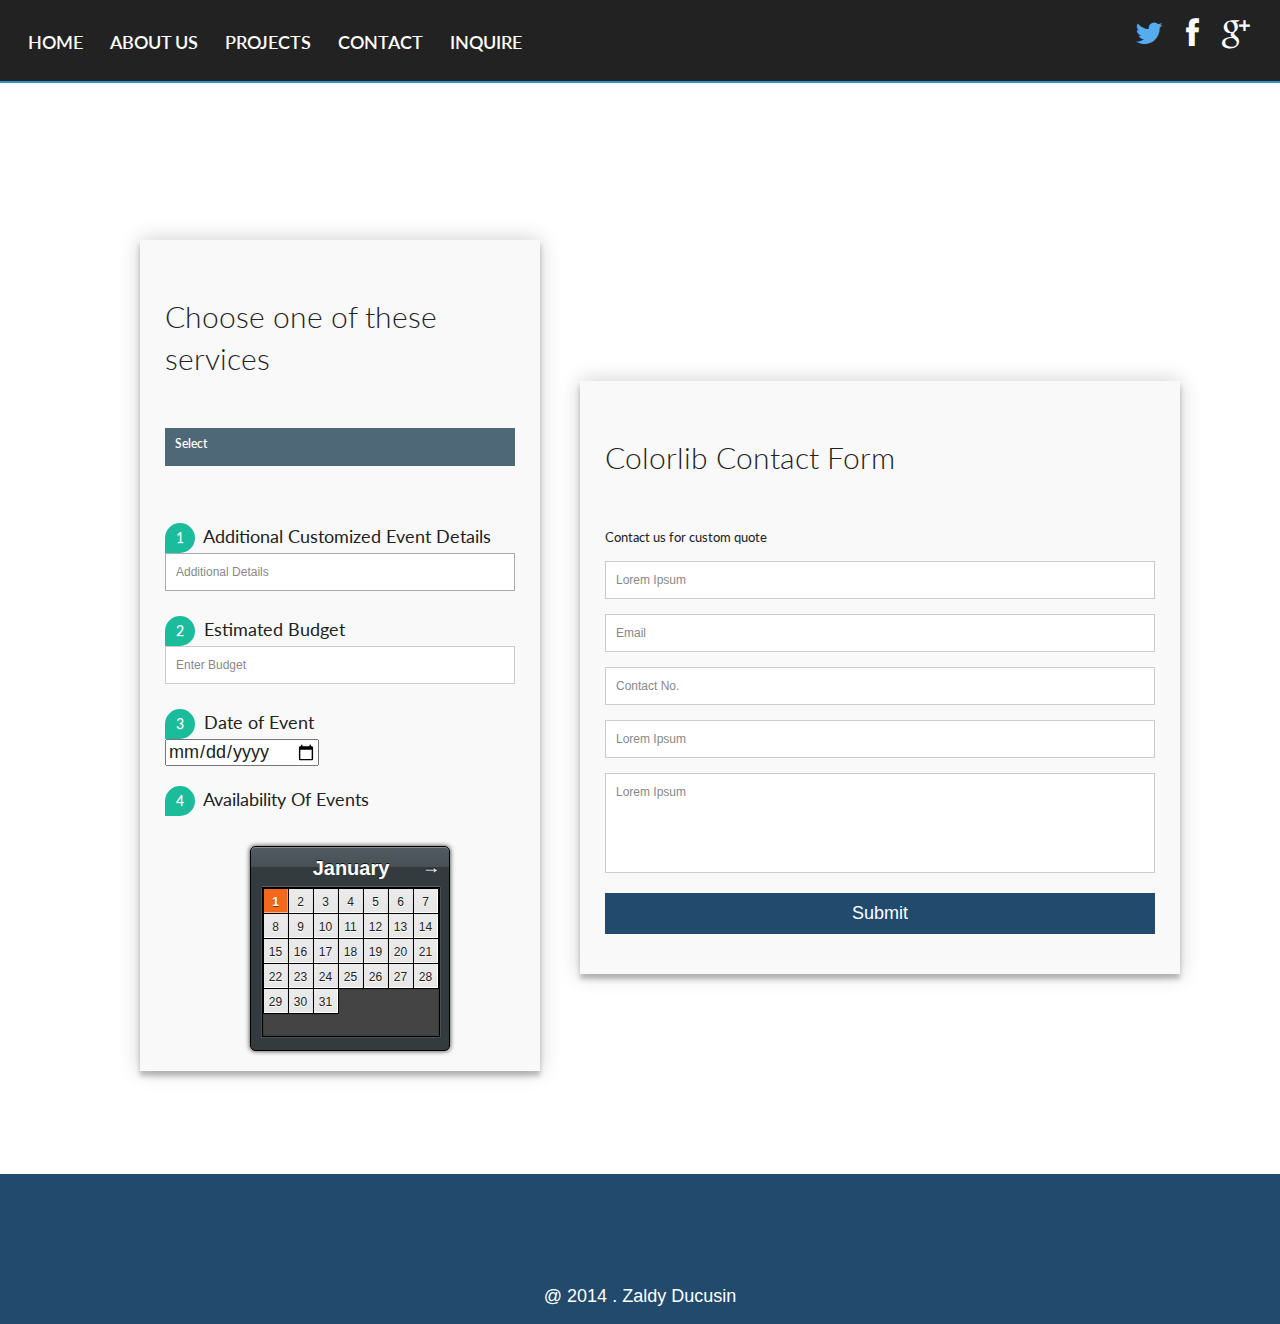
==== commit fae6d0b8: "pakyu" ====
--- a/Customized.html
+++ b/Customized.html
@@ -261,24 +261,29 @@
    <form id="contact" action="" method="post">
     <h3>Colorlib Contact Form</h3>
     <h4>Contact us for custom quote</h4>
+    
     <fieldset>
       <input placeholder="Lorem Ipsum" type="text" tabindex="1" required autofocus>
     </fieldset>
-    <fieldset>
-      <input placeholder="Lorem Ipsum" type="email" tabindex="2" required>
-    </fieldset>
-    <fieldset>
-      <input placeholder="Lorem Ipsum" type="tel" tabindex="3" required>
-    </fieldset>
+
+    <fieldset>
+      <input placeholder="Email" type="email" tabindex="2" required>
+    </fieldset>
+    
+    <fieldset>
+      <input placeholder="Contact No." type="tel" tabindex="3" required>
+    </fieldset>
+    
     <fieldset>
       <input placeholder="Lorem Ipsum" type="url" tabindex="4" required>
     </fieldset>
+    
     <fieldset>
       <textarea placeholder="Lorem Ipsum" tabindex="5" required></textarea>
     </fieldset>
+    
     <fieldset>
       <button name="submit" type="button" id="contact-submit" onclick="location.href='payment.html';">Submit</button>
-      
     </fieldset>
 
   </form>
--- a/stylesheets/customizedcss.css
+++ b/stylesheets/customizedcss.css
@@ -720,14 +720,14 @@
 .container1 {
   max-width: 400px;
   width: 100%;
-  margin: 150px auto auto 400px ;
+  margin: 200px auto auto 100px ;
   position: relative;
 }
 
 .container2 {
   max-width: 600px;
   width: 100%;
-  margin: -594px 400px 200px auto ;
+  margin: -700px 100px 200px auto ;
   position: relative;
 }
 
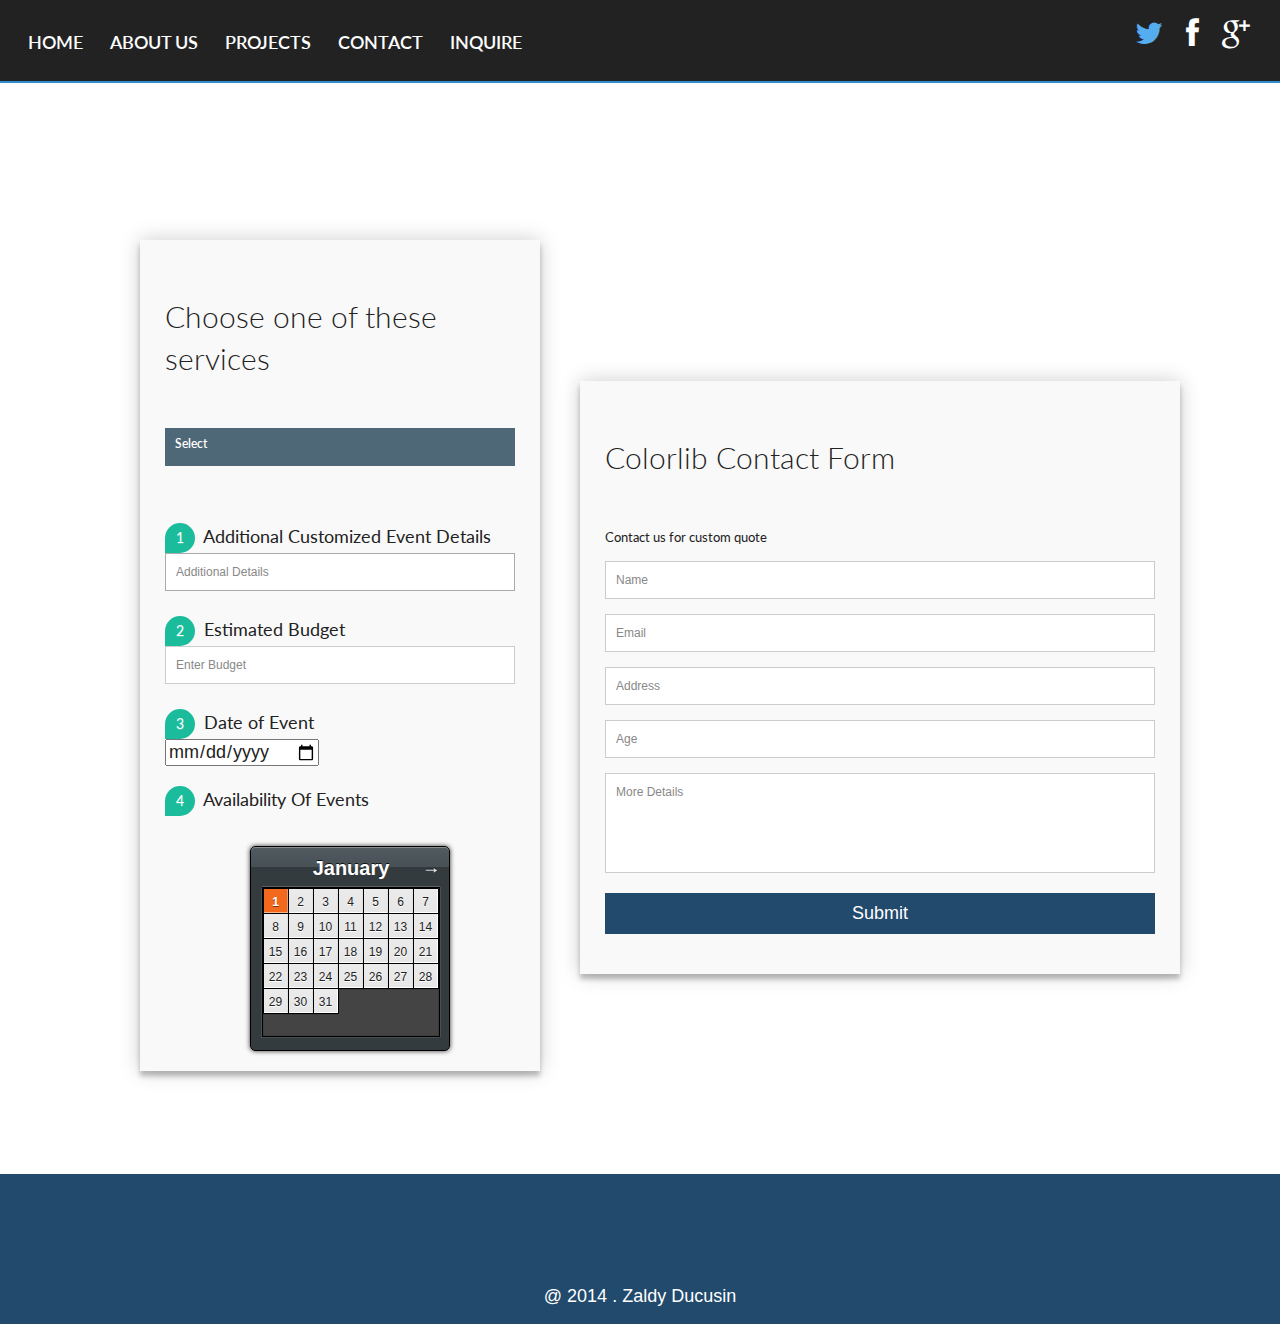
==== commit 44f265cb: "Hey" ====
--- a/Customized.html
+++ b/Customized.html
@@ -261,29 +261,24 @@
    <form id="contact" action="" method="post">
     <h3>Colorlib Contact Form</h3>
     <h4>Contact us for custom quote</h4>
-    
-    <fieldset>
-      <input placeholder="Lorem Ipsum" type="text" tabindex="1" required autofocus>
-    </fieldset>
-
-    <fieldset>
-      <input placeholder="Email" type="email" tabindex="2" required>
-    </fieldset>
-    
-    <fieldset>
-      <input placeholder="Contact No." type="tel" tabindex="3" required>
-    </fieldset>
-    
-    <fieldset>
-      <input placeholder="Lorem Ipsum" type="url" tabindex="4" required>
-    </fieldset>
-    
-    <fieldset>
-      <textarea placeholder="Lorem Ipsum" tabindex="5" required></textarea>
-    </fieldset>
-    
-    <fieldset>
-      <button name="submit" type="button" id="contact-submit" onclick="location.href='payment.html';">Submit</button>
+    <fieldset>
+      <input name="in_name" placeholder="Name" type="text" tabindex="1" required autofocus>
+    </fieldset>
+    <fieldset>
+      <input name="in_email" placeholder="Email" type="email" tabindex="2" required>
+    </fieldset>
+    <fieldset>
+      <input name="in_address" placeholder="Address" type="tel" tabindex="3" required>
+    </fieldset>
+    <fieldset>
+      <input name="in_age" placeholder="Age" type="url" tabindex="4" required>
+    </fieldset>
+    <fieldset>
+      <textarea name="in_Detail" placeholder="More Details" tabindex="5" required></textarea>
+    </fieldset>
+    <fieldset>
+      <button name="submit" type="button" id="contact-submit" onclick=" location.href='payment.html';">Submit</button>
+      
     </fieldset>
 
   </form>
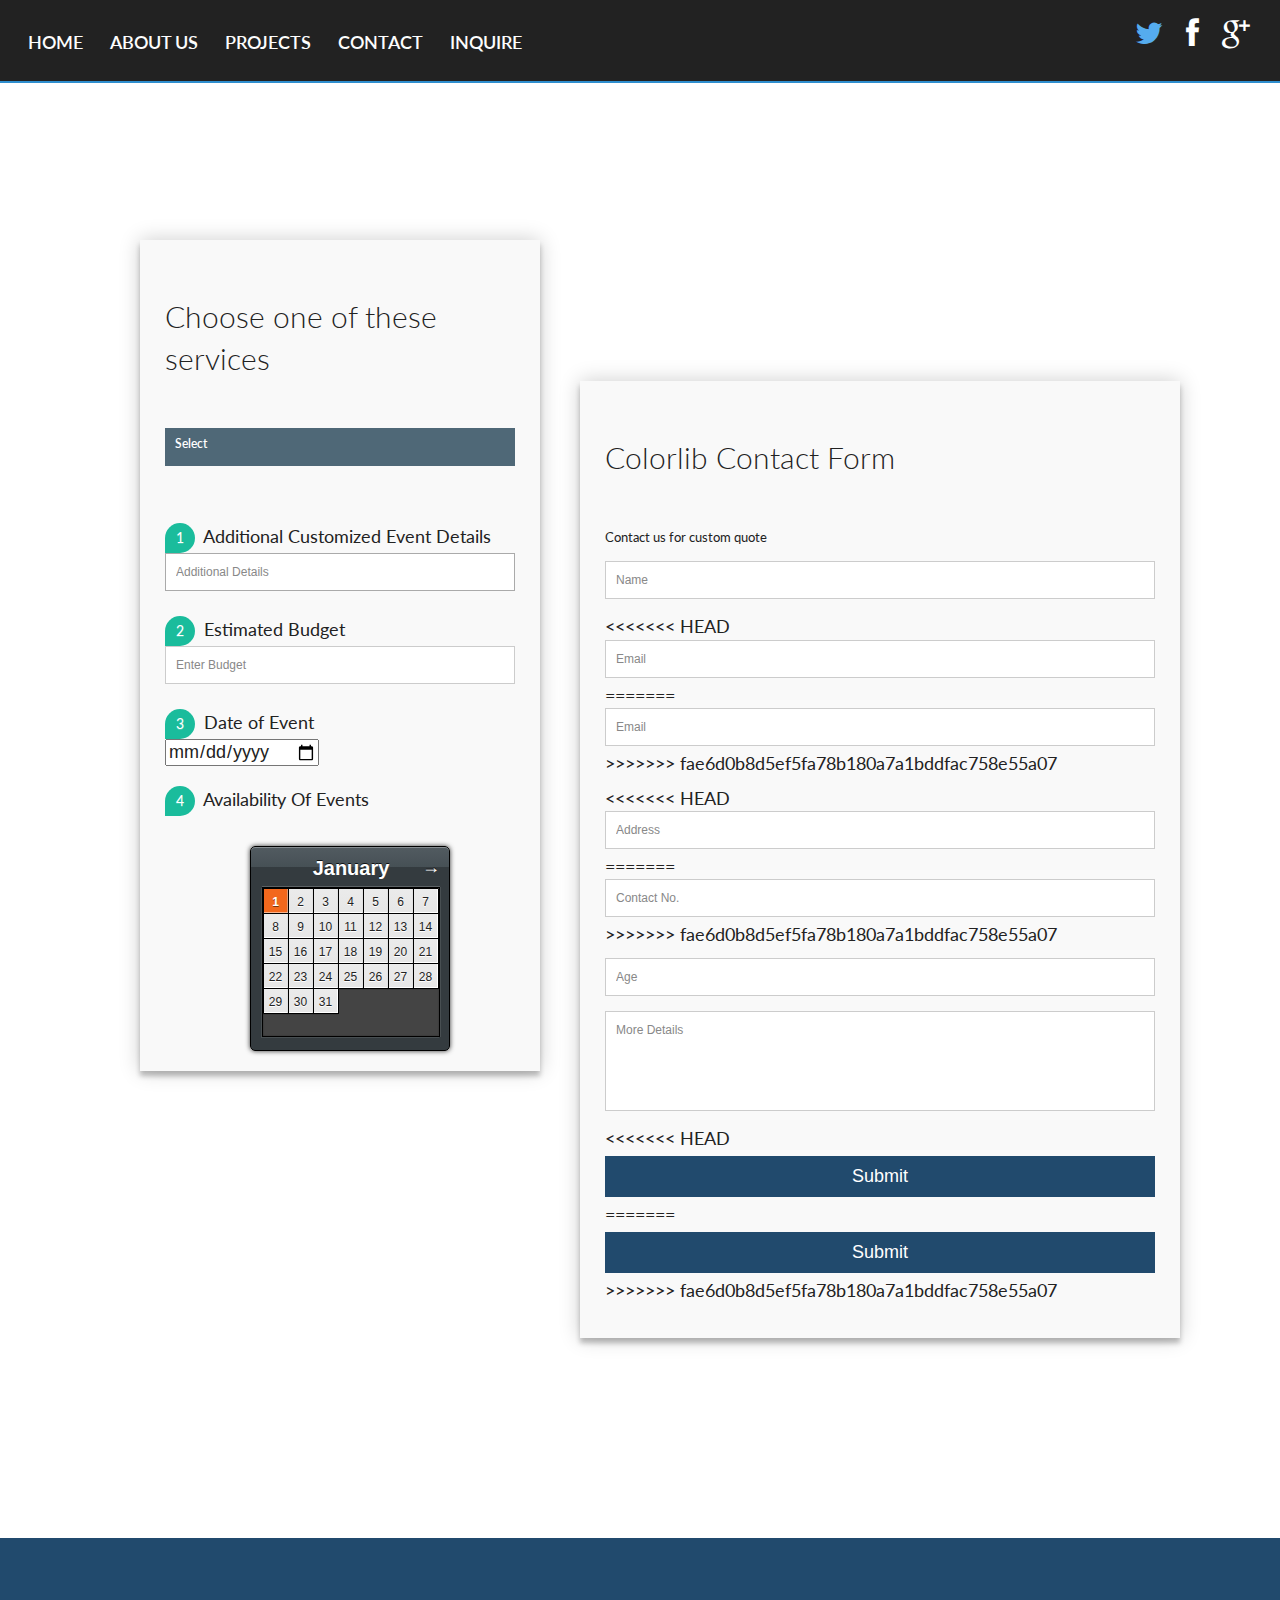
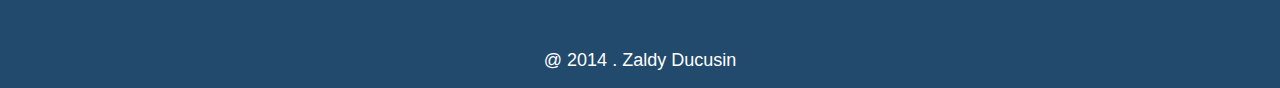
==== commit 6b9c2fc9: "..." ====
--- a/Customized.html
+++ b/Customized.html
@@ -261,24 +261,42 @@
    <form id="contact" action="" method="post">
     <h3>Colorlib Contact Form</h3>
     <h4>Contact us for custom quote</h4>
+    
     <fieldset>
       <input name="in_name" placeholder="Name" type="text" tabindex="1" required autofocus>
     </fieldset>
-    <fieldset>
+
+    <fieldset>
+<<<<<<< HEAD
       <input name="in_email" placeholder="Email" type="email" tabindex="2" required>
-    </fieldset>
-    <fieldset>
+=======
+      <input placeholder="Email" type="email" tabindex="2" required>
+>>>>>>> fae6d0b8d5ef5fa78b180a7a1bddfac758e55a07
+    </fieldset>
+    
+    <fieldset>
+<<<<<<< HEAD
       <input name="in_address" placeholder="Address" type="tel" tabindex="3" required>
-    </fieldset>
+=======
+      <input placeholder="Contact No." type="tel" tabindex="3" required>
+>>>>>>> fae6d0b8d5ef5fa78b180a7a1bddfac758e55a07
+    </fieldset>
+    
     <fieldset>
       <input name="in_age" placeholder="Age" type="url" tabindex="4" required>
     </fieldset>
+    
     <fieldset>
       <textarea name="in_Detail" placeholder="More Details" tabindex="5" required></textarea>
     </fieldset>
-    <fieldset>
+    
+    <fieldset>
+<<<<<<< HEAD
       <button name="submit" type="button" id="contact-submit" onclick=" location.href='payment.html';">Submit</button>
       
+=======
+      <button name="submit" type="button" id="contact-submit" onclick="location.href='payment.html';">Submit</button>
+>>>>>>> fae6d0b8d5ef5fa78b180a7a1bddfac758e55a07
     </fieldset>
 
   </form>
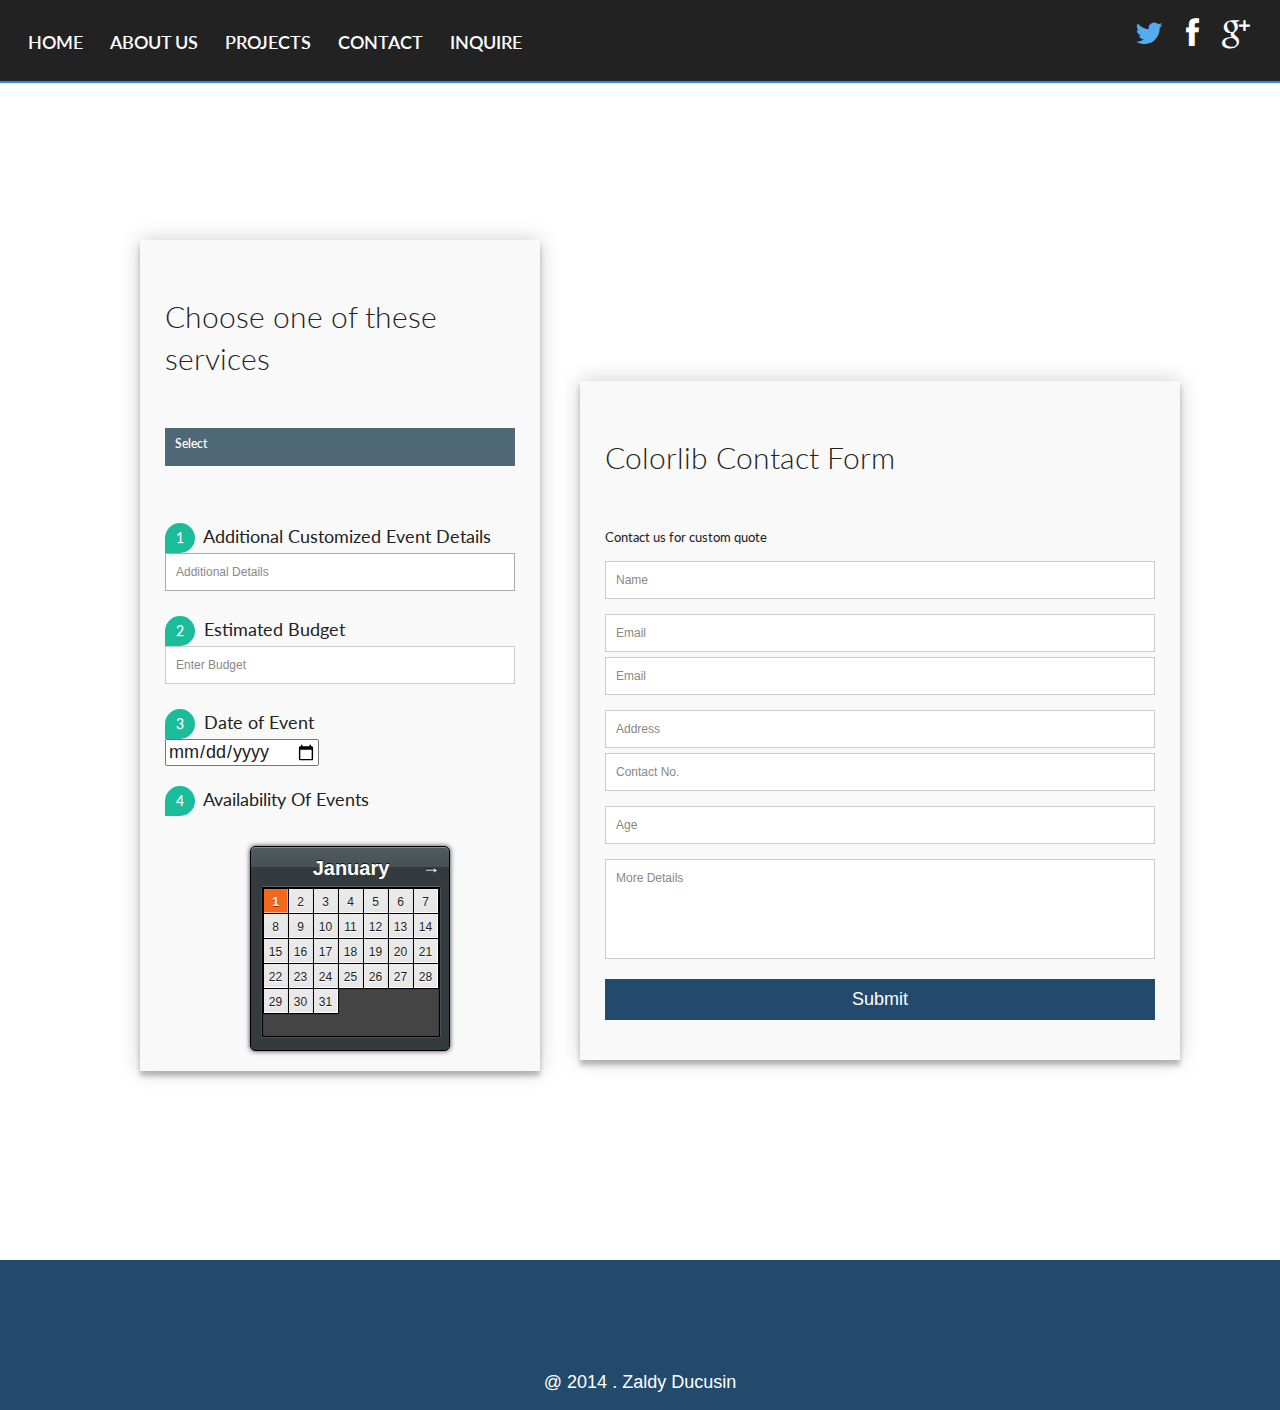
==== commit 94cd0846: "hey" ====
--- a/Customized.html
+++ b/Customized.html
@@ -267,19 +267,19 @@
     </fieldset>
 
     <fieldset>
-<<<<<<< HEAD
+
       <input name="in_email" placeholder="Email" type="email" tabindex="2" required>
-=======
+
       <input placeholder="Email" type="email" tabindex="2" required>
->>>>>>> fae6d0b8d5ef5fa78b180a7a1bddfac758e55a07
-    </fieldset>
-    
-    <fieldset>
-<<<<<<< HEAD
+
+    </fieldset>
+    
+    <fieldset>
+
       <input name="in_address" placeholder="Address" type="tel" tabindex="3" required>
-=======
+
       <input placeholder="Contact No." type="tel" tabindex="3" required>
->>>>>>> fae6d0b8d5ef5fa78b180a7a1bddfac758e55a07
+
     </fieldset>
     
     <fieldset>
@@ -291,12 +291,11 @@
     </fieldset>
     
     <fieldset>
-<<<<<<< HEAD
+
       <button name="submit" type="button" id="contact-submit" onclick=" location.href='payment.html';">Submit</button>
       
-=======
-      <button name="submit" type="button" id="contact-submit" onclick="location.href='payment.html';">Submit</button>
->>>>>>> fae6d0b8d5ef5fa78b180a7a1bddfac758e55a07
+
+
     </fieldset>
 
   </form>
--- a/stylesheets/customizedcss.css
+++ b/stylesheets/customizedcss.css
@@ -1446,4 +1446,4 @@
 #dec:target .day[prop="7"],#dec:target .day[prop="14"],#dec:target .day[prop="21"],#dec:target .day[prop="28"]{ left:125px; }
 
 #dec:target .day[prop="1"],#dec:target .day[prop="8"],#dec:target .day[prop="15"],#dec:target .day[prop="22"],#dec:target .day[prop="29"]{ left:150px; }
-​+​
